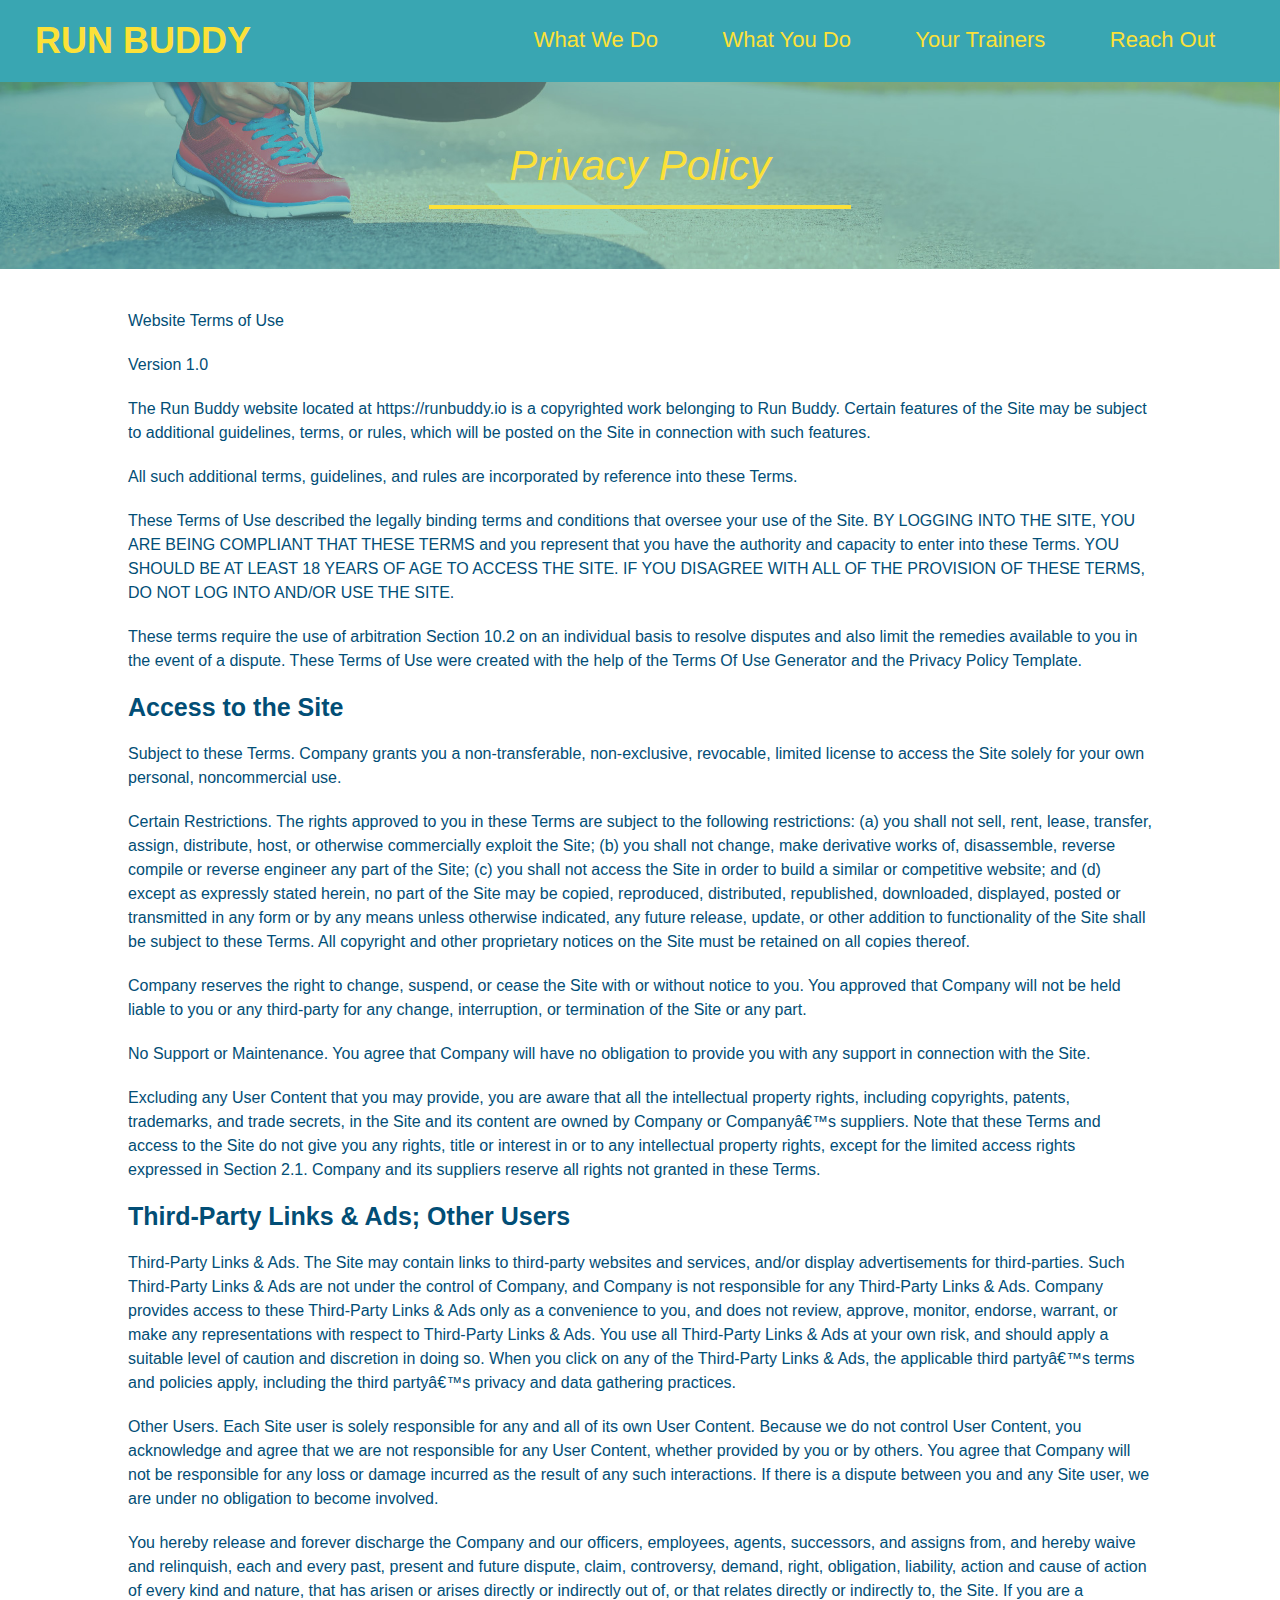
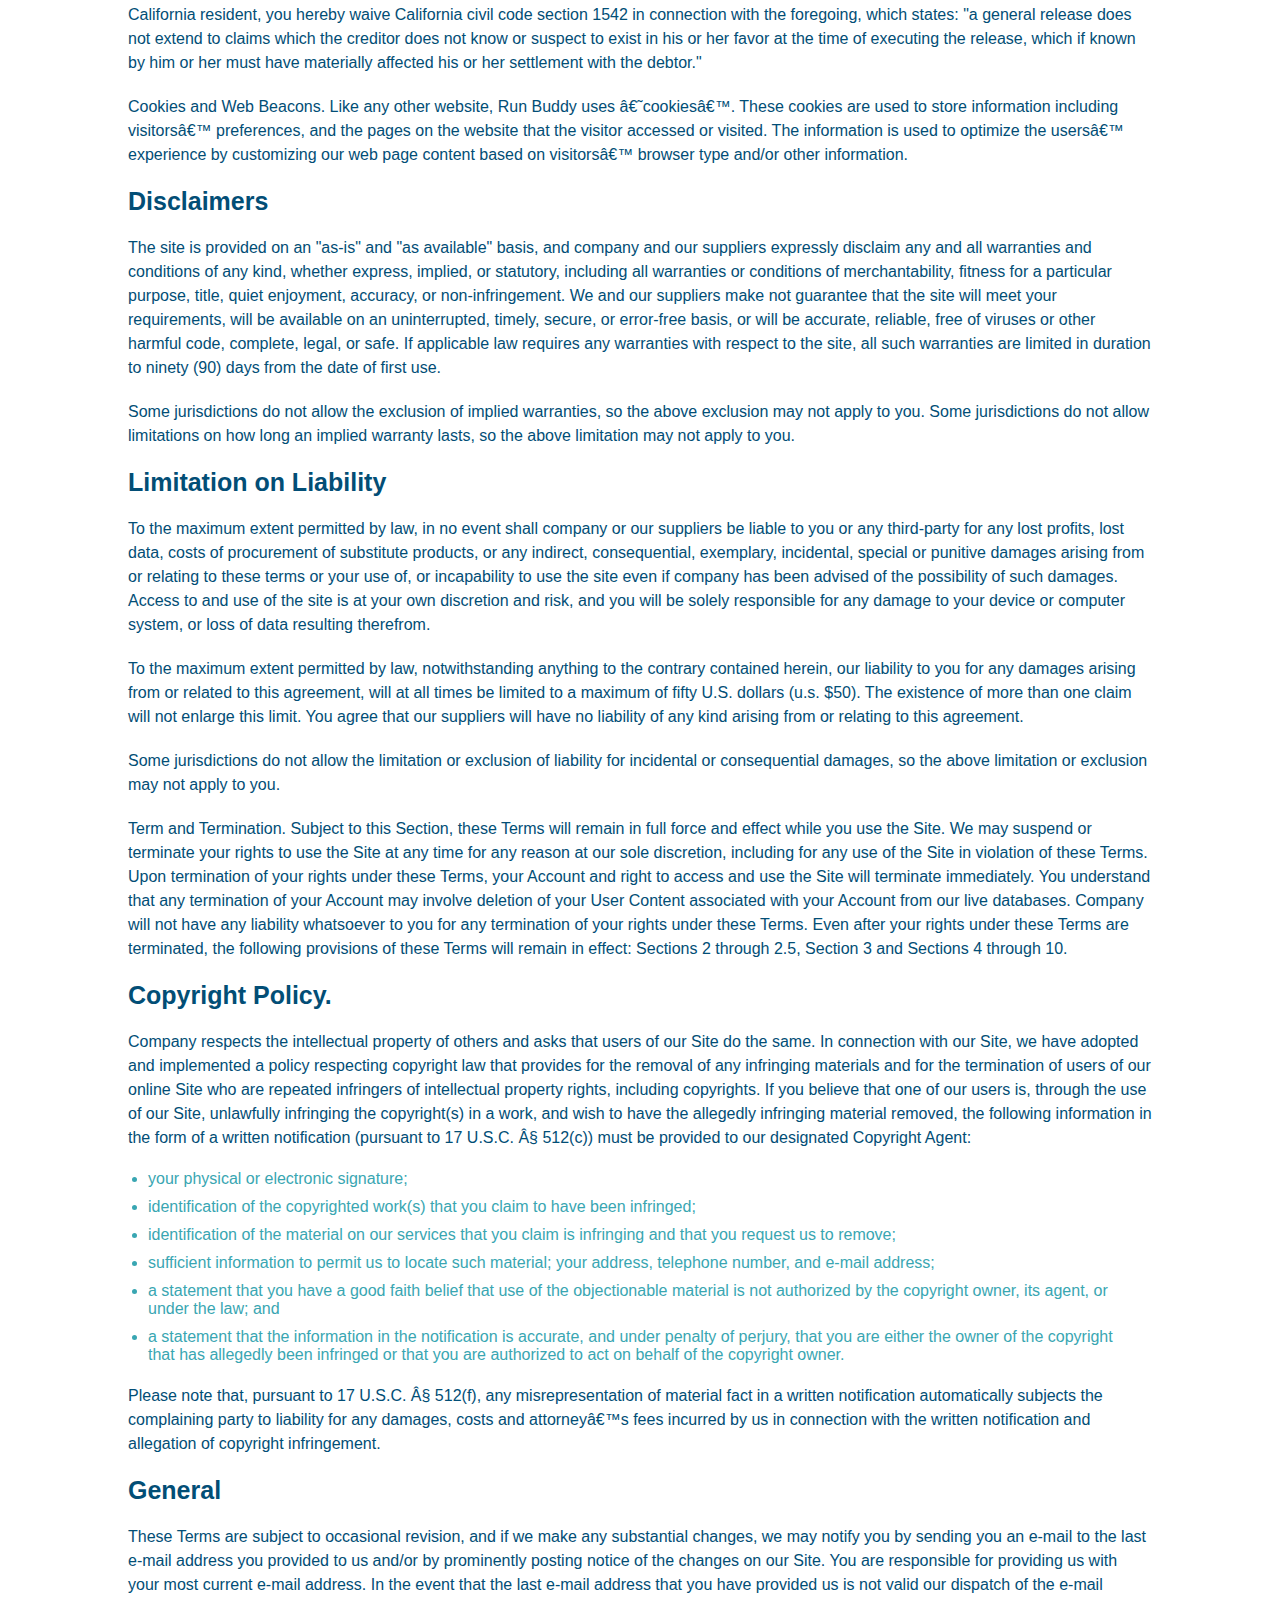
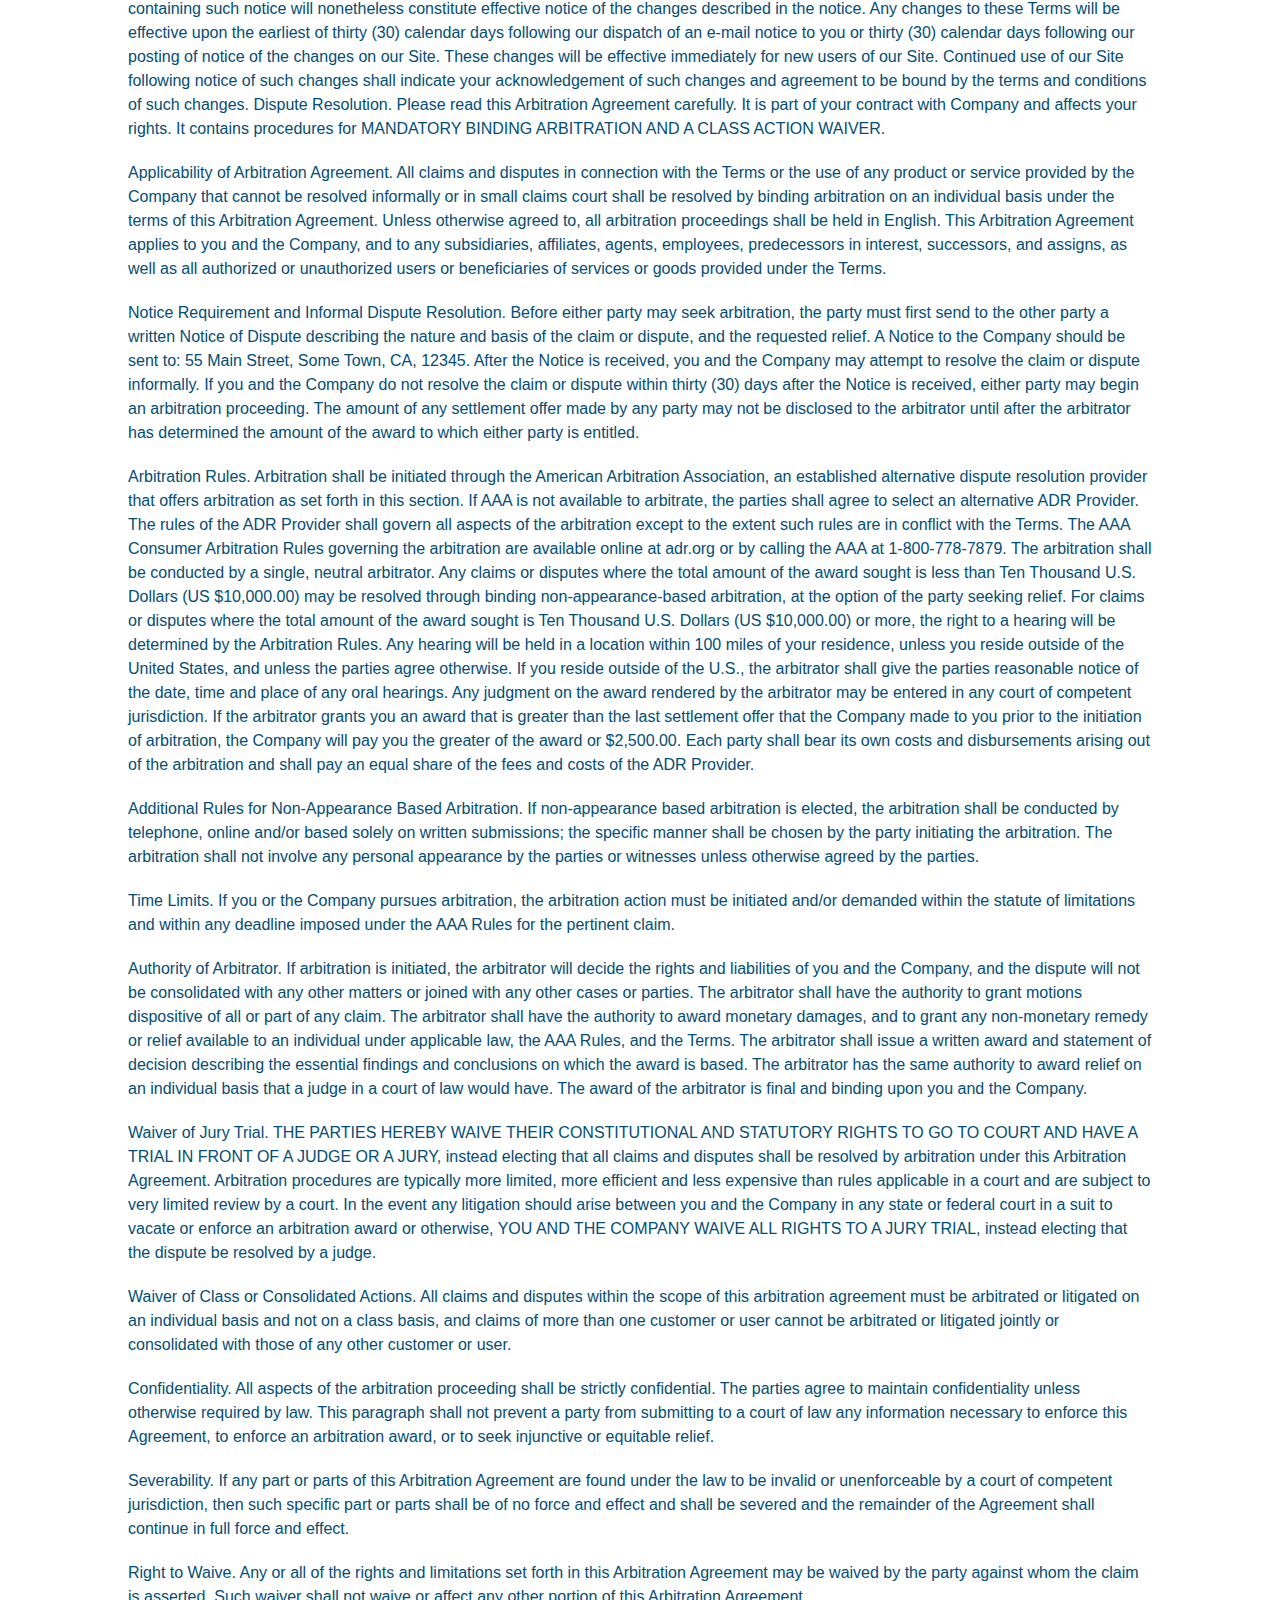
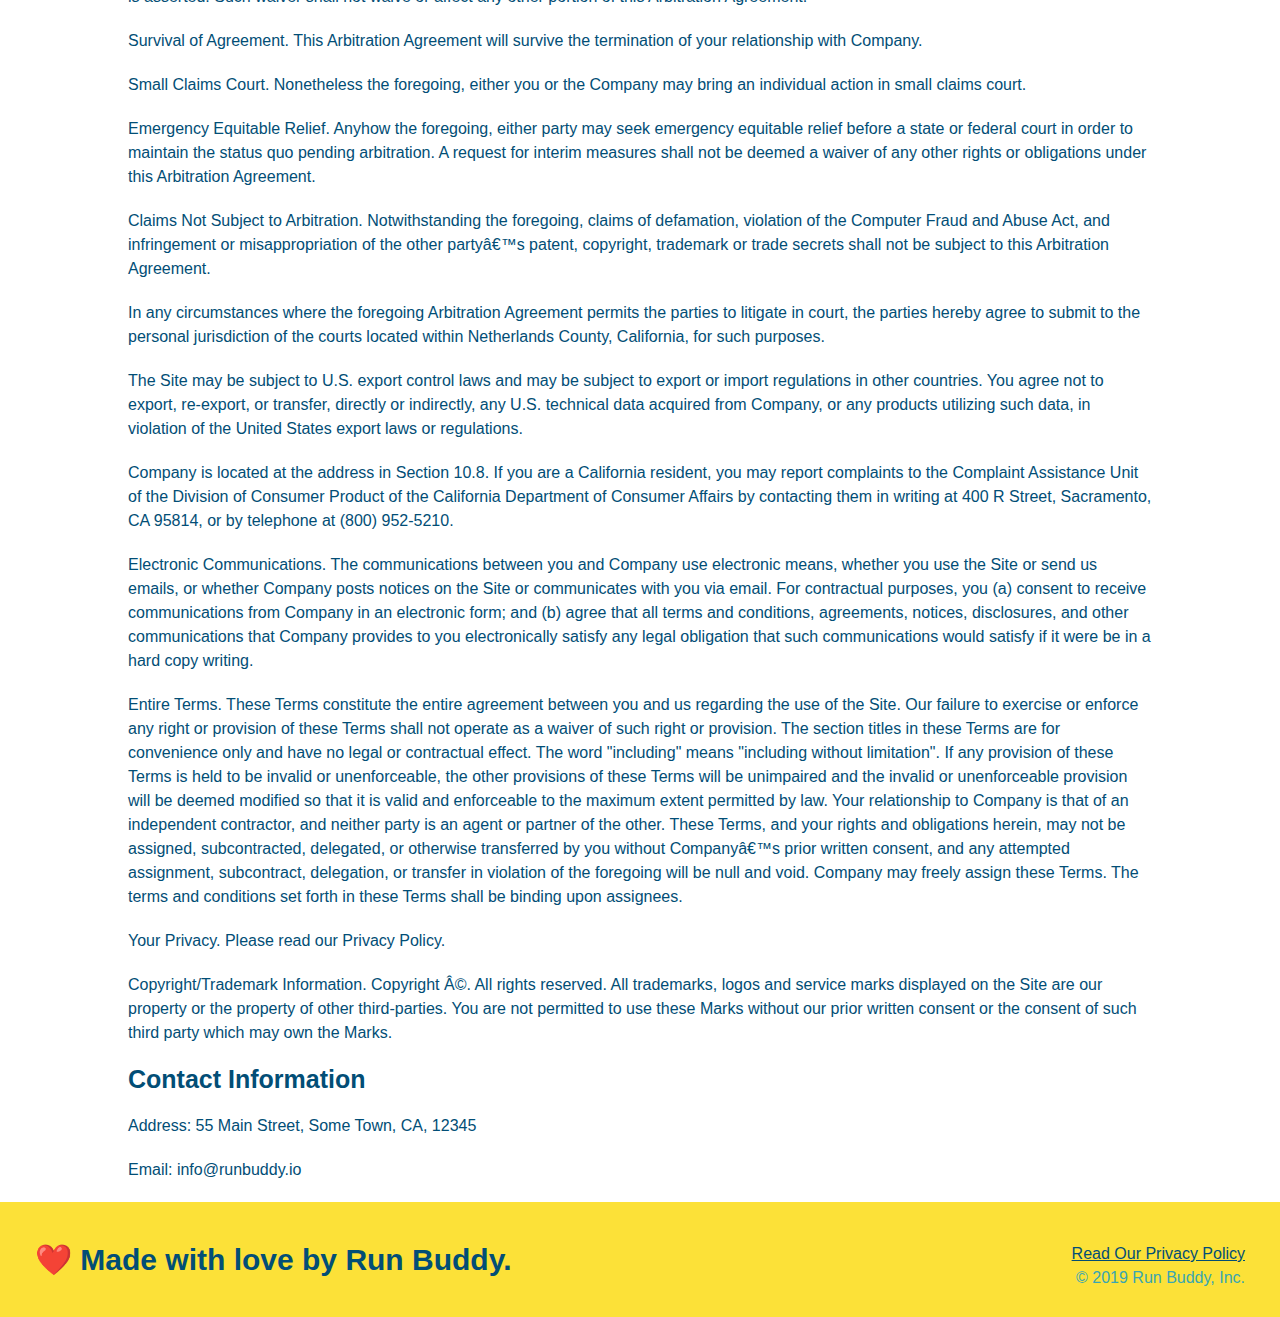
==== run-buddy/privacy-policy.html @ bc3b10b5 "commit" ====
<!DOCTYPE html>
<html lang="en">

<head>
  <meta charset="UTF-8" />
  <title>Privacy Policy - Run Buddy</title>
  <link rel="stylesheet" href="./assets/css/style.css" />
  <link rel="stylesheet" href="./assets/css/secondary-styles.css" />

</head>

<body>
  <header>
    <h1>
      <a href="/">
        RUN BUDDY
      </a>
    </h1>
    <nav>
      <!-- Unordered list element -->
      <ul>
        <!-- List item element-->
        <li>
          <!-- Anchor element -->
          <a href="./index.html#what-we-do">What We Do</a>
        </li>
        <li>
          <a href="./index.html#what-you-do">What You Do</a>
        </li>
        <li>
          <a href="./index.html#your-trainers">Your Trainers</a>
        </li>
        <li>
          <a href="./index.html#reach-out">Reach Out</a>
        </li>
      </ul>
    </nav>
  </header>

  <section class="hero">
    <h2 class="page-title">
      Privacy Policy
    </h2>
  </section>

  <article class="secondary-content">

    <p>
      Website Terms of Use
    </p>

    <p>
      Version 1.0
    </p>

    <p>
      The Run Buddy website located at https://runbuddy.io is a copyrighted work belonging to Run Buddy. Certain
      features of the Site may be subject to additional guidelines, terms, or rules, which will be posted on the Site
      in connection with such features.
    </p>

    <p>
      All such additional terms, guidelines, and rules are incorporated by reference into these Terms.
    </p>

    <p>
      These Terms of Use described the legally binding terms and conditions that oversee your use of the Site. BY
      LOGGING INTO THE SITE, YOU ARE BEING COMPLIANT THAT THESE TERMS and you represent that you have the authority
      and capacity to enter into these Terms. YOU SHOULD BE AT LEAST 18 YEARS OF AGE TO ACCESS THE SITE. IF YOU
      DISAGREE WITH ALL OF THE PROVISION OF THESE TERMS, DO NOT LOG INTO AND/OR USE THE SITE.
    </p>

    <p>
      These terms require the use of arbitration Section 10.2 on an individual basis to resolve disputes and also
      limit the remedies available to you in the event of a dispute. These Terms of Use were created with the help of
      the Terms Of Use Generator and the Privacy Policy Template.
    </p>

    <h3>
      Access to the Site
    </h3>

    <p>
      Subject to these Terms. Company grants you a non-transferable, non-exclusive, revocable, limited license to
      access the Site solely for your own personal, noncommercial use.
    </p>

    <p>
      Certain Restrictions. The rights approved to you in these Terms are subject to the following restrictions: (a)
      you shall not sell, rent, lease, transfer, assign, distribute, host, or otherwise commercially exploit the Site;
      (b) you shall not change, make derivative works of, disassemble, reverse compile or reverse engineer any part of
      the Site; (c) you shall not access the Site in order to build a similar or competitive website; and (d) except
      as expressly stated herein, no part of the Site may be copied, reproduced, distributed, republished, downloaded,
      displayed, posted or transmitted in any form or by any means unless otherwise indicated, any future release,
      update, or other addition to functionality of the Site shall be subject to these Terms. All copyright and other
      proprietary notices on the Site must be retained on all copies thereof.
    </p>

    <p>
      Company reserves the right to change, suspend, or cease the Site with or without notice to you. You approved
      that Company will not be held liable to you or any third-party for any change, interruption, or termination of
      the Site or any part.
    </p>

    <p>
      No Support or Maintenance. You agree that Company will have no obligation to provide you with any support in
      connection with the Site.
    </p>

    <p>
      Excluding any User Content that you may provide, you are aware that all the intellectual property rights,
      including copyrights, patents, trademarks, and trade secrets, in the Site and its content are owned by Company
      or Companyâ€™s suppliers. Note that these Terms and access to the Site do not give you any rights, title or
      interest in or to any intellectual property rights, except for the limited access rights expressed in Section
      2.1. Company and its suppliers reserve all rights not granted in these Terms.
    </p>

    <h3>
      Third-Party Links & Ads; Other Users
    </h3>

    <p>
      Third-Party Links & Ads. The Site may contain links to third-party websites and services, and/or display
      advertisements for third-parties. Such Third-Party Links & Ads are not under the control of Company, and Company
      is not responsible for any Third-Party Links & Ads. Company provides access to these Third-Party Links & Ads
      only as a convenience to you, and does not review, approve, monitor, endorse, warrant, or make any
      representations with respect to Third-Party Links & Ads. You use all Third-Party Links & Ads at your own risk,
      and should apply a suitable level of caution and discretion in doing so. When you click on any of the
      Third-Party Links & Ads, the applicable third partyâ€™s terms and policies apply, including the third partyâ€™s
      privacy and data gathering practices.
    </p>

    <p>
      Other Users. Each Site user is solely responsible for any and all of its own User Content. Because we do not
      control User Content, you acknowledge and agree that we are not responsible for any User Content, whether
      provided by you or by others. You agree that Company will not be responsible for any loss or damage incurred as
      the result of any such interactions. If there is a dispute between you and any Site user, we are under no
      obligation to become involved.
    </p>

    <p>
      You hereby release and forever discharge the Company and our officers, employees, agents, successors, and
      assigns from, and hereby waive and relinquish, each and every past, present and future dispute, claim,
      controversy, demand, right, obligation, liability, action and cause of action of every kind and nature, that has
      arisen or arises directly or indirectly out of, or that relates directly or indirectly to, the Site. If you are
      a California resident, you hereby waive California civil code section 1542 in connection with the foregoing,
      which states: "a general release does not extend to claims which the creditor does not know or suspect to exist
      in his or her favor at the time of executing the release, which if known by him or her must have materially
      affected his or her settlement with the debtor."
    </p>

    <p>
      Cookies and Web Beacons. Like any other website, Run Buddy uses â€˜cookiesâ€™. These cookies are used to store
      information including visitorsâ€™ preferences, and the pages on the website that the visitor accessed or visited.
      The information is used to optimize the usersâ€™ experience by customizing our web page content based on
      visitorsâ€™
      browser type and/or other information.
    </p>

    <h3>
      Disclaimers
    </h3>

    <p>
      The site is provided on an "as-is" and "as available" basis, and company and our suppliers expressly disclaim
      any and all warranties and conditions of any kind, whether express, implied, or statutory, including all
      warranties or conditions of merchantability, fitness for a particular purpose, title, quiet enjoyment, accuracy,
      or non-infringement. We and our suppliers make not guarantee that the site will meet your requirements, will be
      available on an uninterrupted, timely, secure, or error-free basis, or will be accurate, reliable, free of
      viruses or other harmful code, complete, legal, or safe. If applicable law requires any warranties with respect
      to the site, all such warranties are limited in duration to ninety (90) days from the date of first use.
    </p>

    <p>
      Some jurisdictions do not allow the exclusion of implied warranties, so the above exclusion may not apply to
      you. Some jurisdictions do not allow limitations on how long an implied warranty lasts, so the above limitation
      may not apply to you.
    </p>

    <h3>
      Limitation on Liability
    </h3>

    <p>
      To the maximum extent permitted by law, in no event shall company or our suppliers be liable to you or any
      third-party for any lost profits, lost data, costs of procurement of substitute products, or any indirect,
      consequential, exemplary, incidental, special or punitive damages arising from or relating to these terms or
      your use of, or incapability to use the site even if company has been advised of the possibility of such
      damages. Access to and use of the site is at your own discretion and risk, and you will be solely responsible
      for any damage to your device or computer system, or loss of data resulting therefrom.
    </p>

    <p>
      To the maximum extent permitted by law, notwithstanding anything to the contrary contained herein, our liability
      to you for any damages arising from or related to this agreement, will at all times be limited to a maximum of
      fifty U.S. dollars (u.s. $50). The existence of more than one claim will not enlarge this limit. You agree that
      our suppliers will have no liability of any kind arising from or relating to this agreement.
    </p>

    <p>
      Some jurisdictions do not allow the limitation or exclusion of liability for incidental or consequential
      damages, so the above limitation or exclusion may not apply to you.
    </p>

    <p>
      Term and Termination. Subject to this Section, these Terms will remain in full force and effect while you use
      the Site. We may suspend or terminate your rights to use the Site at any time for any reason at our sole
      discretion, including for any use of the Site in violation of these Terms. Upon termination of your rights under
      these Terms, your Account and right to access and use the Site will terminate immediately. You understand that
      any termination of your Account may involve deletion of your User Content associated with your Account from our
      live databases. Company will not have any liability whatsoever to you for any termination of your rights under
      these Terms. Even after your rights under these Terms are terminated, the following provisions of these Terms
      will remain in effect: Sections 2 through 2.5, Section 3 and Sections 4 through 10.
    </p>

    <h3>
      Copyright Policy.
    </h3>

    <p>
      Company respects the intellectual property of others and asks that users of our Site do the same. In connection
      with our Site, we have adopted and implemented a policy respecting copyright law that provides for the removal
      of any infringing materials and for the termination of users of our online Site who are repeated infringers of
      intellectual property rights, including copyrights. If you believe that one of our users is, through the use of
      our Site, unlawfully infringing the copyright(s) in a work, and wish to have the allegedly infringing material
      removed, the following information in the form of a written notification (pursuant to 17 U.S.C. Â§ 512(c)) must
      be provided to our designated Copyright Agent:
    </p>

    <ul>
      <li>
        your physical or electronic signature;
      </li>
      <li>
        identification of the copyrighted work(s) that you claim to have been infringed;
      </li>
      <li>
        identification of the material on our services that you claim is infringing and that you request us to remove;
      </li>
      <li>
        sufficient information to permit us to locate such material; your address, telephone number, and e-mail
        address;
      </li>
      <li>
        a statement that you have a good faith belief that use of the objectionable material is not authorized by the
        copyright owner, its agent, or under the law; and
      </li>
      <li>
        a statement that the information in the notification is accurate, and under penalty of perjury, that you are
        either the owner of the copyright that has allegedly been infringed or that you are authorized to act on
        behalf of the copyright owner.
      </li>
    </ul>

    <p>
      Please note that, pursuant to 17 U.S.C. Â§ 512(f), any misrepresentation of material fact in a written
      notification automatically subjects the complaining party to liability for any damages, costs and attorneyâ€™s
      fees incurred by us in connection with the written notification and allegation of copyright infringement.
    </p>

    <h3>
      General
    </h3>

    <p>
      These Terms are subject to occasional revision, and if we make any substantial changes, we may notify you by
      sending you an e-mail to the last e-mail address you provided to us and/or by prominently posting notice of the
      changes on our Site. You are responsible for providing us with your most current e-mail address. In the event
      that the last e-mail address that you have provided us is not valid our dispatch of the e-mail containing such
      notice will nonetheless constitute effective notice of the changes described in the notice. Any changes to these
      Terms will be effective upon the earliest of thirty (30) calendar days following our dispatch of an e-mail
      notice to you or thirty (30) calendar days following our posting of notice of the changes on our Site. These
      changes will be effective immediately for new users of our Site. Continued use of our Site following notice of
      such changes shall indicate your acknowledgement of such changes and agreement to be bound by the terms and
      conditions of such changes. Dispute Resolution. Please read this Arbitration Agreement carefully. It is part of
      your contract with Company and affects your rights. It contains procedures for MANDATORY BINDING ARBITRATION AND
      A CLASS ACTION WAIVER.
    </p>

    <p>
      Applicability of Arbitration Agreement. All claims and disputes in connection with the Terms or the use of any
      product or service provided by the Company that cannot be resolved informally or in small claims court shall be
      resolved by binding arbitration on an individual basis under the terms of this Arbitration Agreement. Unless
      otherwise agreed to, all arbitration proceedings shall be held in English. This Arbitration Agreement applies to
      you and the Company, and to any subsidiaries, affiliates, agents, employees, predecessors in interest,
      successors, and assigns, as well as all authorized or unauthorized users or beneficiaries of services or goods
      provided under the Terms.
    </p>

    <p>
      Notice Requirement and Informal Dispute Resolution. Before either party may seek arbitration, the party must
      first send to the other party a written Notice of Dispute describing the nature and basis of the claim or
      dispute, and the requested relief. A Notice to the Company should be sent to: 55 Main Street, Some Town, CA,
      12345. After the Notice is received, you and the Company may attempt to resolve the claim or dispute informally.
      If you and the Company do not resolve the claim or dispute within thirty (30) days after the Notice is received,
      either party may begin an arbitration proceeding. The amount of any settlement offer made by any party may not
      be disclosed to the arbitrator until after the arbitrator has determined the amount of the award to which either
      party is entitled.
    </p>

    <p>
      Arbitration Rules. Arbitration shall be initiated through the American Arbitration Association, an established
      alternative dispute resolution provider that offers arbitration as set forth in this section. If AAA is not
      available to arbitrate, the parties shall agree to select an alternative ADR Provider. The rules of the ADR
      Provider shall govern all aspects of the arbitration except to the extent such rules are in conflict with the
      Terms. The AAA Consumer Arbitration Rules governing the arbitration are available online at adr.org or by
      calling the AAA at 1-800-778-7879. The arbitration shall be conducted by a single, neutral arbitrator. Any
      claims or disputes where the total amount of the award sought is less than Ten Thousand U.S. Dollars (US
      $10,000.00) may be resolved through binding non-appearance-based arbitration, at the option of the party seeking
      relief. For claims or disputes where the total amount of the award sought is Ten Thousand U.S. Dollars (US
      $10,000.00) or more, the right to a hearing will be determined by the Arbitration Rules. Any hearing will be
      held in a location within 100 miles of your residence, unless you reside outside of the United States, and
      unless the parties agree otherwise. If you reside outside of the U.S., the arbitrator shall give the parties
      reasonable notice of the date, time and place of any oral hearings. Any judgment on the award rendered by the
      arbitrator may be entered in any court of competent jurisdiction. If the arbitrator grants you an award that is
      greater than the last settlement offer that the Company made to you prior to the initiation of arbitration, the
      Company will pay you the greater of the award or $2,500.00. Each party shall bear its own costs and
      disbursements arising out of the arbitration and shall pay an equal share of the fees and costs of the ADR
      Provider.
    </p>

    <p>
      Additional Rules for Non-Appearance Based Arbitration. If non-appearance based arbitration is elected, the
      arbitration shall be conducted by telephone, online and/or based solely on written submissions; the specific
      manner shall be chosen by the party initiating the arbitration. The arbitration shall not involve any personal
      appearance by the parties or witnesses unless otherwise agreed by the parties.
    </p>

    <p>
      Time Limits. If you or the Company pursues arbitration, the arbitration action must be initiated and/or demanded
      within the statute of limitations and within any deadline imposed under the AAA Rules for the pertinent claim.
    </p>

    <p>
      Authority of Arbitrator. If arbitration is initiated, the arbitrator will decide the rights and liabilities of
      you and the Company, and the dispute will not be consolidated with any other matters or joined with any other
      cases or parties. The arbitrator shall have the authority to grant motions dispositive of all or part of any
      claim. The arbitrator shall have the authority to award monetary damages, and to grant any non-monetary remedy
      or relief available to an individual under applicable law, the AAA Rules, and the Terms. The arbitrator shall
      issue a written award and statement of decision describing the essential findings and conclusions on which the
      award is based. The arbitrator has the same authority to award relief on an individual basis that a judge in a
      court of law would have. The award of the arbitrator is final and binding upon you and the Company.
    </p>

    <p>
      Waiver of Jury Trial. THE PARTIES HEREBY WAIVE THEIR CONSTITUTIONAL AND STATUTORY RIGHTS TO GO TO COURT AND HAVE
      A TRIAL IN FRONT OF A JUDGE OR A JURY, instead electing that all claims and disputes shall be resolved by
      arbitration under this Arbitration Agreement. Arbitration procedures are typically more limited, more efficient
      and less expensive than rules applicable in a court and are subject to very limited review by a court. In the
      event any litigation should arise between you and the Company in any state or federal court in a suit to vacate
      or enforce an arbitration award or otherwise, YOU AND THE COMPANY WAIVE ALL RIGHTS TO A JURY TRIAL, instead
      electing that the dispute be resolved by a judge.
    </p>

    <p>
      Waiver of Class or Consolidated Actions. All claims and disputes within the scope of this arbitration agreement
      must be arbitrated or litigated on an individual basis and not on a class basis, and claims of more than one
      customer or user cannot be arbitrated or litigated jointly or consolidated with those of any other customer or
      user.
    </p>

    <p>
      Confidentiality. All aspects of the arbitration proceeding shall be strictly confidential. The parties agree to
      maintain confidentiality unless otherwise required by law. This paragraph shall not prevent a party from
      submitting to a court of law any information necessary to enforce this Agreement, to enforce an arbitration
      award, or to seek injunctive or equitable relief.
    </p>

    <p>
      Severability. If any part or parts of this Arbitration Agreement are found under the law to be invalid or
      unenforceable by a court of competent jurisdiction, then such specific part or parts shall be of no force and
      effect and shall be severed and the remainder of the Agreement shall continue in full force and effect.
    </p>

    <p>
      Right to Waive. Any or all of the rights and limitations set forth in this Arbitration Agreement may be waived
      by the party against whom the claim is asserted. Such waiver shall not waive or affect any other portion of this
      Arbitration Agreement.
    </p>

    <p>
      Survival of Agreement. This Arbitration Agreement will survive the termination of your relationship with
      Company.
    </p>

    <p>
      Small Claims Court. Nonetheless the foregoing, either you or the Company may bring an individual action in small
      claims court.
    </p>

    <p>
      Emergency Equitable Relief. Anyhow the foregoing, either party may seek emergency equitable relief before a
      state or federal court in order to maintain the status quo pending arbitration. A request for interim measures
      shall not be deemed a waiver of any other rights or obligations under this Arbitration Agreement.
    </p>

    <p>
      Claims Not Subject to Arbitration. Notwithstanding the foregoing, claims of defamation, violation of the
      Computer Fraud and Abuse Act, and infringement or misappropriation of the other partyâ€™s patent, copyright,
      trademark or trade secrets shall not be subject to this Arbitration Agreement.
    </p>

    <p>
      In any circumstances where the foregoing Arbitration Agreement permits the parties to litigate in court, the
      parties hereby agree to submit to the personal jurisdiction of the courts located within Netherlands County,
      California, for such purposes.
    </p>

    <p>
      The Site may be subject to U.S. export control laws and may be subject to export or import regulations in other
      countries. You agree not to export, re-export, or transfer, directly or indirectly, any U.S. technical data
      acquired from Company, or any products utilizing such data, in violation of the United States export laws or
      regulations.
    </p>

    <p>
      Company is located at the address in Section 10.8. If you are a California resident, you may report complaints
      to the Complaint Assistance Unit of the Division of Consumer Product of the California Department of Consumer
      Affairs by contacting them in writing at 400 R Street, Sacramento, CA 95814, or by telephone at (800) 952-5210.
    </p>

    <p>
      Electronic Communications. The communications between you and Company use electronic means, whether you use the
      Site or send us emails, or whether Company posts notices on the Site or communicates with you via email. For
      contractual purposes, you (a) consent to receive communications from Company in an electronic form; and (b)
      agree that all terms and conditions, agreements, notices, disclosures, and other communications that Company
      provides to you electronically satisfy any legal obligation that such communications would satisfy if it were be
      in a hard copy writing.
    </p>

    <p>
      Entire Terms. These Terms constitute the entire agreement between you and us regarding the use of the Site. Our
      failure to exercise or enforce any right or provision of these Terms shall not operate as a waiver of such right
      or provision. The section titles in these Terms are for convenience only and have no legal or contractual
      effect. The word "including" means "including without limitation". If any provision of these Terms is held to be
      invalid or unenforceable, the other provisions of these Terms will be unimpaired and the invalid or
      unenforceable provision will be deemed modified so that it is valid and enforceable to the maximum extent
      permitted by law. Your relationship to Company is that of an independent contractor, and neither party is an
      agent or partner of the other. These Terms, and your rights and obligations herein, may not be assigned,
      subcontracted, delegated, or otherwise transferred by you without Companyâ€™s prior written consent, and any
      attempted assignment, subcontract, delegation, or transfer in violation of the foregoing will be null and void.
      Company may freely assign these Terms. The terms and conditions set forth in these Terms shall be binding upon
      assignees.
    </p>

    <p>
      Your Privacy. Please read our Privacy Policy.
    </p>

    <p>
      Copyright/Trademark Information. Copyright Â©. All rights reserved. All trademarks, logos and service marks
      displayed on the Site are our property or the property of other third-parties. You are not permitted to use
      these Marks without our prior written consent or the consent of such third party which may own the Marks.
    </p>

    <h3>
      Contact Information
    </h3>

    <p>
      Address: 55 Main Street, Some Town, CA, 12345
    </p>

    <p>
      Email: info@runbuddy.io
    </p>

  </article>


  <!-- footer -->
  <footer>
    <h2>❤️ Made with love by Run Buddy.</h2>
    <div>
      <a href="#">Read Our Privacy Policy</a><br />
      &copy; 2019 Run Buddy, Inc.
    </div>
  </footer>
</body>

</html>
---- run-buddy/assets/css/style.css ----
* {
  margin: 0;
  padding: 0;
  box-sizing: border-box;
}

body {
  /* more on this crazy alphanumerical value in a minute! */
  color: #39a6b2;
  font-family: Helvetica, Arial, sans-serif;
}

/* apply styles to <header> */
header {
  padding: 20px 35px;
  background-color: #39a6b2;
}

header h1 {
  font-weight: bold;
  font-size: 36px;
  color: #fce138;
  margin: 0;
  display: inline;
}
header a {
  text-decoration: none;
  color: #fce138;
}

header nav {
  float: right;
  margin: 7px 0;
}

header nav ul li {
  display: inline;
}

header nav ul li a {
  margin: 0 30px;
  font-weight: lighter;
  font-size: 22px;
}

footer {
  background: #fce138;
  width: 100%;
  padding: 40px 35px;
}

footer h2 {
  display: inline;
  color: #024e76;
  font-size: 30px;
  margin: 0;
}

footer div {
  float: right;
  line-height: 1.5;
  text-align: right;
}

footer a {
  color: #024e76;
}

section {
  padding: 60px;
}

/* Hero Style Start */
.hero {
  background-image: url('../images/hero-bg.jpg');
  height: 600px;
  background-size: cover;
  background-position: center;
  position: relative;
}
/* Hero Style End */

.hero-form {
  border: 3px solid #024e76;
  background-color: #fce138;
  padding: 20px;
  width: 500px;
  color: #024e76;
  position: absolute;
  bottom: 120px;
  right: 140px;
}

.hero-form h3 {
  font-size: 24px;
  margin: 0;
}
.hero-form p {
  margin: 5px 0 15px 0;
}

.form-input {
  border: 1px solid #024e76;
  display: block;
  padding: 7px 15px;
  font-size: 16px;
  color: #024e76;
  width: 100%;
  margin-bottom: 15px;
}

.hero-form label {
  margin: 0 5px;
}

.hero-form button {
  color: #fce138;
  background-color: #024e76;
  border: none;
  padding: 10px 20px;
  font-size: 16px;
}

.intro {
  text-align: center;
}

.intro p {
  line-height: 1.7;
  color: #39a6b2;
  width: 80%;
  font-size: 20px;
  margin: 0 auto;
}

.steps {
  text-align: center;
  background: #fce138;
}

.steps div {
  margin-bottom: 80px;
}

.steps img {
  width: 15%;
  margin: 10px 0;
}

.steps h3 {
  color: #024e76;
  font-size: 46px;
  margin-top: 10px;
}

.steps p {
  color: #39a6b2;
  font-size: 23px;
}

.steps span {
  font-size: 38px;
}

.section-title {
  font-size: 55px;
  color: #024e76;
  margin-bottom: 35px;
  padding: 0 100px 20px 100px;
  display: inline-block;
  border-bottom: 3px solid;
}

.primary-border {
  border-color: #fce138;
}

.secondary-border {
  border-color: #39a6b2;
}

.trainers {
  text-align: center;
}

.trainer {
  width: 900px;
  margin: 0 auto 30px auto;
  background: #024e76;
  color: #fce138;
  overflow: auto;
}

.trainer img {
  width: 35%;
  float: left;
}

.trainer-bio {
  padding: 35px;
  float: left;
  width: 65%;
}

.trainer-bio h3 {
  font-size: 32px;
  margin-bottom: 8px;
}

.trainer-bio h4 {
  font-weight: lighter;
  font-size: 26px;
  margin-bottom: 25px;
}

.trainer-bio p {
  font-size: 17px;
  line-height: 1.3;
}

.text-left {
  text-align: left;
}

.text-right {
  text-align: right;
}

/* REACH OUT STYLES START */
.contact {
  text-align: center;
  background: #024e76;
}

.contact h2 {
  color: #fce138;
}

.contact-info iframe {
  width: 400px;
  height: 400px;
}

.contact-info div {
  width: 410px;
  display: inline-block;
  vertical-align: top;
  text-align: left;
  margin: 30px 0 0 60px;
  color: white;
}

.contact-info h3 {
  color: #fce138;
  font-size: 32px;
}

.contact-info p,
.contact-info address {
  margin: 20px 0;
  line-height: 1.5;
  font-size: 20px;
  font-style: normal;
}

.contact-info a {
  color: #fce138;
}

/* REACH OUT STYLES END */
---- run-buddy/assets/css/secondary-styles.css ----
.hero {
  background-position: bottom;
  height: auto;
  text-align: center;
  margin-bottom: 40px;
}

.page-title {
  color: #fce138;
  display: inline-block;
  border-bottom: 4px solid #fce138;
  padding: 0 80px 15px 80px;
  font-weight: normal;
  font-size: 42px;
  font-style: italic;
}

.secondary-content {
  width: 80%;
  margin: 0 auto;
  color: #024e76;
}

.secondary-content h3 {
  font-size: 25px;
  margin: 20px 0;
}

.secondary-content p {
  font-size: 16px;
  line-height: 1.5;
  margin: 20px 0;
}

.secondary-content ul {
  margin: 15px 20px;
}

.secondary-content li {
  color: #39a6b2;
  margin: 10px 0;
}
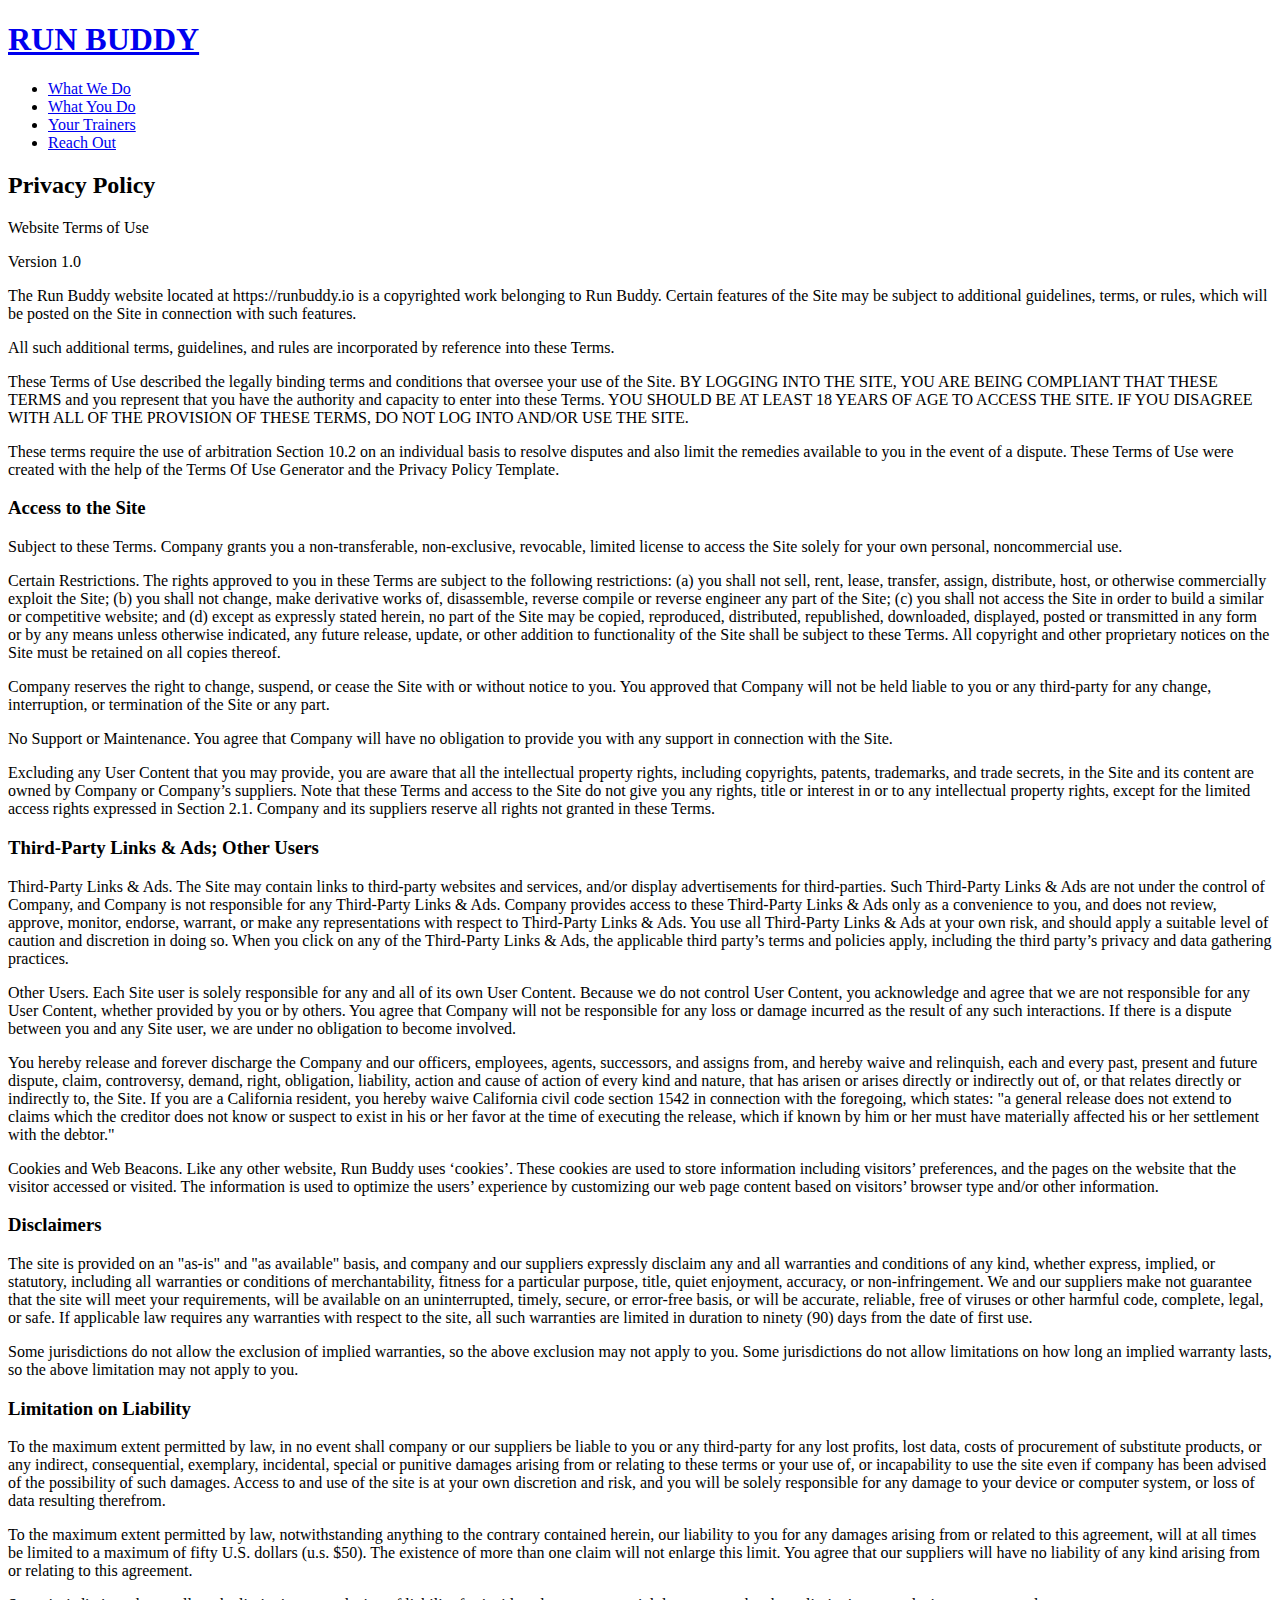
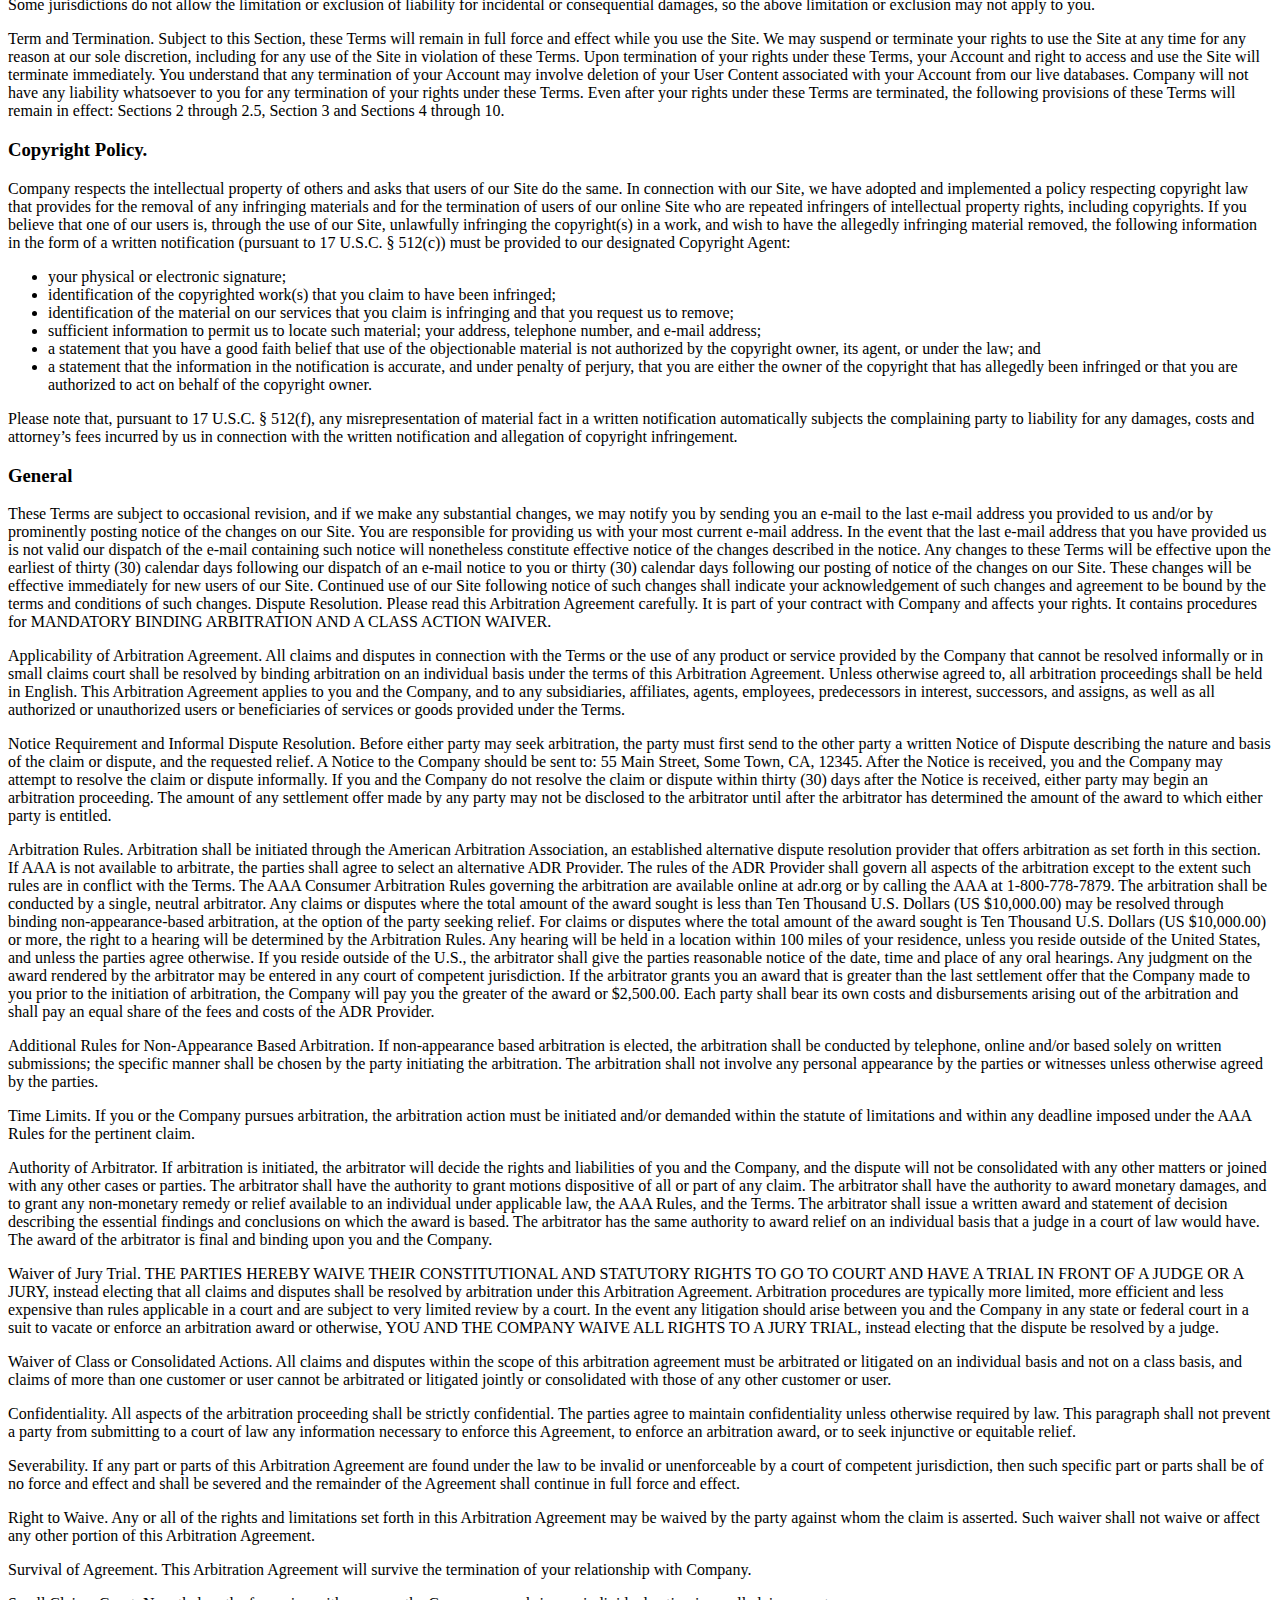
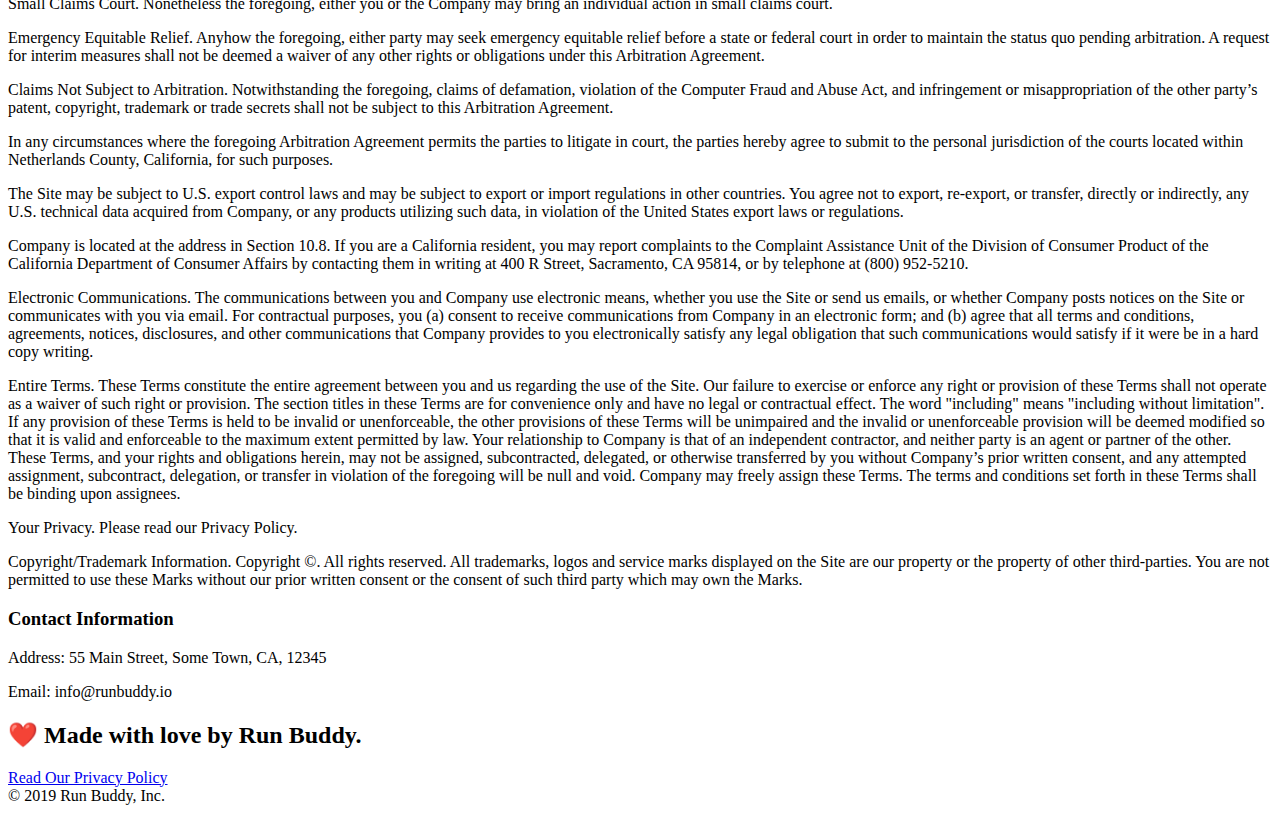
==== commit db3f93a4: "commit" ====
--- a/run-buddy/privacy-policy.html
+++ b/run-buddy/privacy-policy.html
@@ -1,481 +1,473 @@
-<!DOCTYPE html>
-<html lang="en">
-
-<head>
-  <meta charset="UTF-8" />
-  <title>Privacy Policy - Run Buddy</title>
-  <link rel="stylesheet" href="./assets/css/style.css" />
-  <link rel="stylesheet" href="./assets/css/secondary-styles.css" />
-
-</head>
-
-<body>
-  <header>
-    <h1>
-      <a href="/">
-        RUN BUDDY
-      </a>
-    </h1>
-    <nav>
-      <!-- Unordered list element -->
-      <ul>
-        <!-- List item element-->
-        <li>
-          <!-- Anchor element -->
-          <a href="./index.html#what-we-do">What We Do</a>
-        </li>
-        <li>
-          <a href="./index.html#what-you-do">What You Do</a>
-        </li>
-        <li>
-          <a href="./index.html#your-trainers">Your Trainers</a>
-        </li>
-        <li>
-          <a href="./index.html#reach-out">Reach Out</a>
-        </li>
-      </ul>
-    </nav>
-  </header>
-
-  <section class="hero">
-    <h2 class="page-title">
-      Privacy Policy
-    </h2>
-  </section>
-
-  <article class="secondary-content">
-
-    <p>
-      Website Terms of Use
-    </p>
-
-    <p>
-      Version 1.0
-    </p>
-
-    <p>
-      The Run Buddy website located at https://runbuddy.io is a copyrighted work belonging to Run Buddy. Certain
-      features of the Site may be subject to additional guidelines, terms, or rules, which will be posted on the Site
-      in connection with such features.
-    </p>
-
-    <p>
-      All such additional terms, guidelines, and rules are incorporated by reference into these Terms.
-    </p>
-
-    <p>
-      These Terms of Use described the legally binding terms and conditions that oversee your use of the Site. BY
-      LOGGING INTO THE SITE, YOU ARE BEING COMPLIANT THAT THESE TERMS and you represent that you have the authority
-      and capacity to enter into these Terms. YOU SHOULD BE AT LEAST 18 YEARS OF AGE TO ACCESS THE SITE. IF YOU
-      DISAGREE WITH ALL OF THE PROVISION OF THESE TERMS, DO NOT LOG INTO AND/OR USE THE SITE.
-    </p>
-
-    <p>
-      These terms require the use of arbitration Section 10.2 on an individual basis to resolve disputes and also
-      limit the remedies available to you in the event of a dispute. These Terms of Use were created with the help of
-      the Terms Of Use Generator and the Privacy Policy Template.
-    </p>
-
-    <h3>
-      Access to the Site
-    </h3>
-
-    <p>
-      Subject to these Terms. Company grants you a non-transferable, non-exclusive, revocable, limited license to
-      access the Site solely for your own personal, noncommercial use.
-    </p>
-
-    <p>
-      Certain Restrictions. The rights approved to you in these Terms are subject to the following restrictions: (a)
-      you shall not sell, rent, lease, transfer, assign, distribute, host, or otherwise commercially exploit the Site;
-      (b) you shall not change, make derivative works of, disassemble, reverse compile or reverse engineer any part of
-      the Site; (c) you shall not access the Site in order to build a similar or competitive website; and (d) except
-      as expressly stated herein, no part of the Site may be copied, reproduced, distributed, republished, downloaded,
-      displayed, posted or transmitted in any form or by any means unless otherwise indicated, any future release,
-      update, or other addition to functionality of the Site shall be subject to these Terms. All copyright and other
-      proprietary notices on the Site must be retained on all copies thereof.
-    </p>
-
-    <p>
-      Company reserves the right to change, suspend, or cease the Site with or without notice to you. You approved
-      that Company will not be held liable to you or any third-party for any change, interruption, or termination of
-      the Site or any part.
-    </p>
-
-    <p>
-      No Support or Maintenance. You agree that Company will have no obligation to provide you with any support in
-      connection with the Site.
-    </p>
-
-    <p>
-      Excluding any User Content that you may provide, you are aware that all the intellectual property rights,
-      including copyrights, patents, trademarks, and trade secrets, in the Site and its content are owned by Company
-      or Companyâ€™s suppliers. Note that these Terms and access to the Site do not give you any rights, title or
-      interest in or to any intellectual property rights, except for the limited access rights expressed in Section
-      2.1. Company and its suppliers reserve all rights not granted in these Terms.
-    </p>
-
-    <h3>
-      Third-Party Links & Ads; Other Users
-    </h3>
-
-    <p>
-      Third-Party Links & Ads. The Site may contain links to third-party websites and services, and/or display
-      advertisements for third-parties. Such Third-Party Links & Ads are not under the control of Company, and Company
-      is not responsible for any Third-Party Links & Ads. Company provides access to these Third-Party Links & Ads
-      only as a convenience to you, and does not review, approve, monitor, endorse, warrant, or make any
-      representations with respect to Third-Party Links & Ads. You use all Third-Party Links & Ads at your own risk,
-      and should apply a suitable level of caution and discretion in doing so. When you click on any of the
-      Third-Party Links & Ads, the applicable third partyâ€™s terms and policies apply, including the third partyâ€™s
-      privacy and data gathering practices.
-    </p>
-
-    <p>
-      Other Users. Each Site user is solely responsible for any and all of its own User Content. Because we do not
-      control User Content, you acknowledge and agree that we are not responsible for any User Content, whether
-      provided by you or by others. You agree that Company will not be responsible for any loss or damage incurred as
-      the result of any such interactions. If there is a dispute between you and any Site user, we are under no
-      obligation to become involved.
-    </p>
-
-    <p>
-      You hereby release and forever discharge the Company and our officers, employees, agents, successors, and
-      assigns from, and hereby waive and relinquish, each and every past, present and future dispute, claim,
-      controversy, demand, right, obligation, liability, action and cause of action of every kind and nature, that has
-      arisen or arises directly or indirectly out of, or that relates directly or indirectly to, the Site. If you are
-      a California resident, you hereby waive California civil code section 1542 in connection with the foregoing,
-      which states: "a general release does not extend to claims which the creditor does not know or suspect to exist
-      in his or her favor at the time of executing the release, which if known by him or her must have materially
-      affected his or her settlement with the debtor."
-    </p>
-
-    <p>
-      Cookies and Web Beacons. Like any other website, Run Buddy uses â€˜cookiesâ€™. These cookies are used to store
-      information including visitorsâ€™ preferences, and the pages on the website that the visitor accessed or visited.
-      The information is used to optimize the usersâ€™ experience by customizing our web page content based on
-      visitorsâ€™
-      browser type and/or other information.
-    </p>
-
-    <h3>
-      Disclaimers
-    </h3>
-
-    <p>
-      The site is provided on an "as-is" and "as available" basis, and company and our suppliers expressly disclaim
-      any and all warranties and conditions of any kind, whether express, implied, or statutory, including all
-      warranties or conditions of merchantability, fitness for a particular purpose, title, quiet enjoyment, accuracy,
-      or non-infringement. We and our suppliers make not guarantee that the site will meet your requirements, will be
-      available on an uninterrupted, timely, secure, or error-free basis, or will be accurate, reliable, free of
-      viruses or other harmful code, complete, legal, or safe. If applicable law requires any warranties with respect
-      to the site, all such warranties are limited in duration to ninety (90) days from the date of first use.
-    </p>
-
-    <p>
-      Some jurisdictions do not allow the exclusion of implied warranties, so the above exclusion may not apply to
-      you. Some jurisdictions do not allow limitations on how long an implied warranty lasts, so the above limitation
-      may not apply to you.
-    </p>
-
-    <h3>
-      Limitation on Liability
-    </h3>
-
-    <p>
-      To the maximum extent permitted by law, in no event shall company or our suppliers be liable to you or any
-      third-party for any lost profits, lost data, costs of procurement of substitute products, or any indirect,
-      consequential, exemplary, incidental, special or punitive damages arising from or relating to these terms or
-      your use of, or incapability to use the site even if company has been advised of the possibility of such
-      damages. Access to and use of the site is at your own discretion and risk, and you will be solely responsible
-      for any damage to your device or computer system, or loss of data resulting therefrom.
-    </p>
-
-    <p>
-      To the maximum extent permitted by law, notwithstanding anything to the contrary contained herein, our liability
-      to you for any damages arising from or related to this agreement, will at all times be limited to a maximum of
-      fifty U.S. dollars (u.s. $50). The existence of more than one claim will not enlarge this limit. You agree that
-      our suppliers will have no liability of any kind arising from or relating to this agreement.
-    </p>
-
-    <p>
-      Some jurisdictions do not allow the limitation or exclusion of liability for incidental or consequential
-      damages, so the above limitation or exclusion may not apply to you.
-    </p>
-
-    <p>
-      Term and Termination. Subject to this Section, these Terms will remain in full force and effect while you use
-      the Site. We may suspend or terminate your rights to use the Site at any time for any reason at our sole
-      discretion, including for any use of the Site in violation of these Terms. Upon termination of your rights under
-      these Terms, your Account and right to access and use the Site will terminate immediately. You understand that
-      any termination of your Account may involve deletion of your User Content associated with your Account from our
-      live databases. Company will not have any liability whatsoever to you for any termination of your rights under
-      these Terms. Even after your rights under these Terms are terminated, the following provisions of these Terms
-      will remain in effect: Sections 2 through 2.5, Section 3 and Sections 4 through 10.
-    </p>
-
-    <h3>
-      Copyright Policy.
-    </h3>
-
-    <p>
-      Company respects the intellectual property of others and asks that users of our Site do the same. In connection
-      with our Site, we have adopted and implemented a policy respecting copyright law that provides for the removal
-      of any infringing materials and for the termination of users of our online Site who are repeated infringers of
-      intellectual property rights, including copyrights. If you believe that one of our users is, through the use of
-      our Site, unlawfully infringing the copyright(s) in a work, and wish to have the allegedly infringing material
-      removed, the following information in the form of a written notification (pursuant to 17 U.S.C. Â§ 512(c)) must
-      be provided to our designated Copyright Agent:
-    </p>
-
-    <ul>
-      <li>
-        your physical or electronic signature;
-      </li>
-      <li>
-        identification of the copyrighted work(s) that you claim to have been infringed;
-      </li>
-      <li>
-        identification of the material on our services that you claim is infringing and that you request us to remove;
-      </li>
-      <li>
-        sufficient information to permit us to locate such material; your address, telephone number, and e-mail
-        address;
-      </li>
-      <li>
-        a statement that you have a good faith belief that use of the objectionable material is not authorized by the
-        copyright owner, its agent, or under the law; and
-      </li>
-      <li>
-        a statement that the information in the notification is accurate, and under penalty of perjury, that you are
-        either the owner of the copyright that has allegedly been infringed or that you are authorized to act on
-        behalf of the copyright owner.
-      </li>
-    </ul>
-
-    <p>
-      Please note that, pursuant to 17 U.S.C. Â§ 512(f), any misrepresentation of material fact in a written
-      notification automatically subjects the complaining party to liability for any damages, costs and attorneyâ€™s
-      fees incurred by us in connection with the written notification and allegation of copyright infringement.
-    </p>
-
-    <h3>
-      General
-    </h3>
-
-    <p>
-      These Terms are subject to occasional revision, and if we make any substantial changes, we may notify you by
-      sending you an e-mail to the last e-mail address you provided to us and/or by prominently posting notice of the
-      changes on our Site. You are responsible for providing us with your most current e-mail address. In the event
-      that the last e-mail address that you have provided us is not valid our dispatch of the e-mail containing such
-      notice will nonetheless constitute effective notice of the changes described in the notice. Any changes to these
-      Terms will be effective upon the earliest of thirty (30) calendar days following our dispatch of an e-mail
-      notice to you or thirty (30) calendar days following our posting of notice of the changes on our Site. These
-      changes will be effective immediately for new users of our Site. Continued use of our Site following notice of
-      such changes shall indicate your acknowledgement of such changes and agreement to be bound by the terms and
-      conditions of such changes. Dispute Resolution. Please read this Arbitration Agreement carefully. It is part of
-      your contract with Company and affects your rights. It contains procedures for MANDATORY BINDING ARBITRATION AND
-      A CLASS ACTION WAIVER.
-    </p>
-
-    <p>
-      Applicability of Arbitration Agreement. All claims and disputes in connection with the Terms or the use of any
-      product or service provided by the Company that cannot be resolved informally or in small claims court shall be
-      resolved by binding arbitration on an individual basis under the terms of this Arbitration Agreement. Unless
-      otherwise agreed to, all arbitration proceedings shall be held in English. This Arbitration Agreement applies to
-      you and the Company, and to any subsidiaries, affiliates, agents, employees, predecessors in interest,
-      successors, and assigns, as well as all authorized or unauthorized users or beneficiaries of services or goods
-      provided under the Terms.
-    </p>
-
-    <p>
-      Notice Requirement and Informal Dispute Resolution. Before either party may seek arbitration, the party must
-      first send to the other party a written Notice of Dispute describing the nature and basis of the claim or
-      dispute, and the requested relief. A Notice to the Company should be sent to: 55 Main Street, Some Town, CA,
-      12345. After the Notice is received, you and the Company may attempt to resolve the claim or dispute informally.
-      If you and the Company do not resolve the claim or dispute within thirty (30) days after the Notice is received,
-      either party may begin an arbitration proceeding. The amount of any settlement offer made by any party may not
-      be disclosed to the arbitrator until after the arbitrator has determined the amount of the award to which either
-      party is entitled.
-    </p>
-
-    <p>
-      Arbitration Rules. Arbitration shall be initiated through the American Arbitration Association, an established
-      alternative dispute resolution provider that offers arbitration as set forth in this section. If AAA is not
-      available to arbitrate, the parties shall agree to select an alternative ADR Provider. The rules of the ADR
-      Provider shall govern all aspects of the arbitration except to the extent such rules are in conflict with the
-      Terms. The AAA Consumer Arbitration Rules governing the arbitration are available online at adr.org or by
-      calling the AAA at 1-800-778-7879. The arbitration shall be conducted by a single, neutral arbitrator. Any
-      claims or disputes where the total amount of the award sought is less than Ten Thousand U.S. Dollars (US
-      $10,000.00) may be resolved through binding non-appearance-based arbitration, at the option of the party seeking
-      relief. For claims or disputes where the total amount of the award sought is Ten Thousand U.S. Dollars (US
-      $10,000.00) or more, the right to a hearing will be determined by the Arbitration Rules. Any hearing will be
-      held in a location within 100 miles of your residence, unless you reside outside of the United States, and
-      unless the parties agree otherwise. If you reside outside of the U.S., the arbitrator shall give the parties
-      reasonable notice of the date, time and place of any oral hearings. Any judgment on the award rendered by the
-      arbitrator may be entered in any court of competent jurisdiction. If the arbitrator grants you an award that is
-      greater than the last settlement offer that the Company made to you prior to the initiation of arbitration, the
-      Company will pay you the greater of the award or $2,500.00. Each party shall bear its own costs and
-      disbursements arising out of the arbitration and shall pay an equal share of the fees and costs of the ADR
-      Provider.
-    </p>
-
-    <p>
-      Additional Rules for Non-Appearance Based Arbitration. If non-appearance based arbitration is elected, the
-      arbitration shall be conducted by telephone, online and/or based solely on written submissions; the specific
-      manner shall be chosen by the party initiating the arbitration. The arbitration shall not involve any personal
-      appearance by the parties or witnesses unless otherwise agreed by the parties.
-    </p>
-
-    <p>
-      Time Limits. If you or the Company pursues arbitration, the arbitration action must be initiated and/or demanded
-      within the statute of limitations and within any deadline imposed under the AAA Rules for the pertinent claim.
-    </p>
-
-    <p>
-      Authority of Arbitrator. If arbitration is initiated, the arbitrator will decide the rights and liabilities of
-      you and the Company, and the dispute will not be consolidated with any other matters or joined with any other
-      cases or parties. The arbitrator shall have the authority to grant motions dispositive of all or part of any
-      claim. The arbitrator shall have the authority to award monetary damages, and to grant any non-monetary remedy
-      or relief available to an individual under applicable law, the AAA Rules, and the Terms. The arbitrator shall
-      issue a written award and statement of decision describing the essential findings and conclusions on which the
-      award is based. The arbitrator has the same authority to award relief on an individual basis that a judge in a
-      court of law would have. The award of the arbitrator is final and binding upon you and the Company.
-    </p>
-
-    <p>
-      Waiver of Jury Trial. THE PARTIES HEREBY WAIVE THEIR CONSTITUTIONAL AND STATUTORY RIGHTS TO GO TO COURT AND HAVE
-      A TRIAL IN FRONT OF A JUDGE OR A JURY, instead electing that all claims and disputes shall be resolved by
-      arbitration under this Arbitration Agreement. Arbitration procedures are typically more limited, more efficient
-      and less expensive than rules applicable in a court and are subject to very limited review by a court. In the
-      event any litigation should arise between you and the Company in any state or federal court in a suit to vacate
-      or enforce an arbitration award or otherwise, YOU AND THE COMPANY WAIVE ALL RIGHTS TO A JURY TRIAL, instead
-      electing that the dispute be resolved by a judge.
-    </p>
-
-    <p>
-      Waiver of Class or Consolidated Actions. All claims and disputes within the scope of this arbitration agreement
-      must be arbitrated or litigated on an individual basis and not on a class basis, and claims of more than one
-      customer or user cannot be arbitrated or litigated jointly or consolidated with those of any other customer or
-      user.
-    </p>
-
-    <p>
-      Confidentiality. All aspects of the arbitration proceeding shall be strictly confidential. The parties agree to
-      maintain confidentiality unless otherwise required by law. This paragraph shall not prevent a party from
-      submitting to a court of law any information necessary to enforce this Agreement, to enforce an arbitration
-      award, or to seek injunctive or equitable relief.
-    </p>
-
-    <p>
-      Severability. If any part or parts of this Arbitration Agreement are found under the law to be invalid or
-      unenforceable by a court of competent jurisdiction, then such specific part or parts shall be of no force and
-      effect and shall be severed and the remainder of the Agreement shall continue in full force and effect.
-    </p>
-
-    <p>
-      Right to Waive. Any or all of the rights and limitations set forth in this Arbitration Agreement may be waived
-      by the party against whom the claim is asserted. Such waiver shall not waive or affect any other portion of this
-      Arbitration Agreement.
-    </p>
-
-    <p>
-      Survival of Agreement. This Arbitration Agreement will survive the termination of your relationship with
-      Company.
-    </p>
-
-    <p>
-      Small Claims Court. Nonetheless the foregoing, either you or the Company may bring an individual action in small
-      claims court.
-    </p>
-
-    <p>
-      Emergency Equitable Relief. Anyhow the foregoing, either party may seek emergency equitable relief before a
-      state or federal court in order to maintain the status quo pending arbitration. A request for interim measures
-      shall not be deemed a waiver of any other rights or obligations under this Arbitration Agreement.
-    </p>
-
-    <p>
-      Claims Not Subject to Arbitration. Notwithstanding the foregoing, claims of defamation, violation of the
-      Computer Fraud and Abuse Act, and infringement or misappropriation of the other partyâ€™s patent, copyright,
-      trademark or trade secrets shall not be subject to this Arbitration Agreement.
-    </p>
-
-    <p>
-      In any circumstances where the foregoing Arbitration Agreement permits the parties to litigate in court, the
-      parties hereby agree to submit to the personal jurisdiction of the courts located within Netherlands County,
-      California, for such purposes.
-    </p>
-
-    <p>
-      The Site may be subject to U.S. export control laws and may be subject to export or import regulations in other
-      countries. You agree not to export, re-export, or transfer, directly or indirectly, any U.S. technical data
-      acquired from Company, or any products utilizing such data, in violation of the United States export laws or
-      regulations.
-    </p>
-
-    <p>
-      Company is located at the address in Section 10.8. If you are a California resident, you may report complaints
-      to the Complaint Assistance Unit of the Division of Consumer Product of the California Department of Consumer
-      Affairs by contacting them in writing at 400 R Street, Sacramento, CA 95814, or by telephone at (800) 952-5210.
-    </p>
-
-    <p>
-      Electronic Communications. The communications between you and Company use electronic means, whether you use the
-      Site or send us emails, or whether Company posts notices on the Site or communicates with you via email. For
-      contractual purposes, you (a) consent to receive communications from Company in an electronic form; and (b)
-      agree that all terms and conditions, agreements, notices, disclosures, and other communications that Company
-      provides to you electronically satisfy any legal obligation that such communications would satisfy if it were be
-      in a hard copy writing.
-    </p>
-
-    <p>
-      Entire Terms. These Terms constitute the entire agreement between you and us regarding the use of the Site. Our
-      failure to exercise or enforce any right or provision of these Terms shall not operate as a waiver of such right
-      or provision. The section titles in these Terms are for convenience only and have no legal or contractual
-      effect. The word "including" means "including without limitation". If any provision of these Terms is held to be
-      invalid or unenforceable, the other provisions of these Terms will be unimpaired and the invalid or
-      unenforceable provision will be deemed modified so that it is valid and enforceable to the maximum extent
-      permitted by law. Your relationship to Company is that of an independent contractor, and neither party is an
-      agent or partner of the other. These Terms, and your rights and obligations herein, may not be assigned,
-      subcontracted, delegated, or otherwise transferred by you without Companyâ€™s prior written consent, and any
-      attempted assignment, subcontract, delegation, or transfer in violation of the foregoing will be null and void.
-      Company may freely assign these Terms. The terms and conditions set forth in these Terms shall be binding upon
-      assignees.
-    </p>
-
-    <p>
-      Your Privacy. Please read our Privacy Policy.
-    </p>
-
-    <p>
-      Copyright/Trademark Information. Copyright Â©. All rights reserved. All trademarks, logos and service marks
-      displayed on the Site are our property or the property of other third-parties. You are not permitted to use
-      these Marks without our prior written consent or the consent of such third party which may own the Marks.
-    </p>
-
-    <h3>
-      Contact Information
-    </h3>
-
-    <p>
-      Address: 55 Main Street, Some Town, CA, 12345
-    </p>
-
-    <p>
-      Email: info@runbuddy.io
-    </p>
-
-  </article>
-
-
-  <!-- footer -->
-  <footer>
-    <h2>❤️ Made with love by Run Buddy.</h2>
-    <div>
-      <a href="#">Read Our Privacy Policy</a><br />
-      &copy; 2019 Run Buddy, Inc.
-    </div>
-  </footer>
-</body>
-
-</html>+<!DOCTYPE html>
+<html lang="en">
+  <head>
+    <meta charset="UTF-8" />
+    <link rel="stylesheet" href="./assets/css/style.css" />
+    <link rel="stylesheet" href="./assets/css/secondary-styles.css" />
+    <title>Run Buddy - Privacy Policy</title>
+  </head>
+  <body>
+    <header>
+      <h1>
+        <a href="./index.html">RUN BUDDY</a>
+      </h1>
+      <nav>
+        <ul>
+          <li>
+            <a href="./index.html#what-we-do">What We Do</a>
+          </li>
+          <li>
+            <a href="./index.html#what-you-do">What You Do</a>
+          </li>
+          <li>
+            <a href="./index.html#your-trainers">Your Trainers</a>
+          </li>
+          <li>
+            <a href="./index.html#reach-out">Reach Out</a>
+          </li>
+        </ul>
+      </nav>
+    </header>
+    <!-- end navigation -->
+
+    <!-- hero/jumbotron -->
+    <section class="hero">
+      <h2 class="page-title">
+        Privacy Policy
+      </h2>
+    </section>
+
+    <!-- body copy -->
+    <article class="secondary-content">
+      <p>
+        Website Terms of Use
+      </p>
+
+      <p>
+        Version 1.0
+      </p>
+
+      <p>
+        The Run Buddy website located at https://runbuddy.io is a copyrighted work belonging to Run Buddy. Certain
+        features of the Site may be subject to additional guidelines, terms, or rules, which will be posted on the Site
+        in connection with such features.
+      </p>
+
+      <p>
+        All such additional terms, guidelines, and rules are incorporated by reference into these Terms.
+      </p>
+
+      <p>
+        These Terms of Use described the legally binding terms and conditions that oversee your use of the Site. BY
+        LOGGING INTO THE SITE, YOU ARE BEING COMPLIANT THAT THESE TERMS and you represent that you have the authority
+        and capacity to enter into these Terms. YOU SHOULD BE AT LEAST 18 YEARS OF AGE TO ACCESS THE SITE. IF YOU
+        DISAGREE WITH ALL OF THE PROVISION OF THESE TERMS, DO NOT LOG INTO AND/OR USE THE SITE.
+      </p>
+
+      <p>
+        These terms require the use of arbitration Section 10.2 on an individual basis to resolve disputes and also
+        limit the remedies available to you in the event of a dispute. These Terms of Use were created with the help of
+        the Terms Of Use Generator and the Privacy Policy Template.
+      </p>
+
+      <h3>
+        Access to the Site
+      </h3>
+
+      <p>
+        Subject to these Terms. Company grants you a non-transferable, non-exclusive, revocable, limited license to
+        access the Site solely for your own personal, noncommercial use.
+      </p>
+
+      <p>
+        Certain Restrictions. The rights approved to you in these Terms are subject to the following restrictions: (a)
+        you shall not sell, rent, lease, transfer, assign, distribute, host, or otherwise commercially exploit the Site;
+        (b) you shall not change, make derivative works of, disassemble, reverse compile or reverse engineer any part of
+        the Site; (c) you shall not access the Site in order to build a similar or competitive website; and (d) except
+        as expressly stated herein, no part of the Site may be copied, reproduced, distributed, republished, downloaded,
+        displayed, posted or transmitted in any form or by any means unless otherwise indicated, any future release,
+        update, or other addition to functionality of the Site shall be subject to these Terms. All copyright and other
+        proprietary notices on the Site must be retained on all copies thereof.
+      </p>
+
+      <p>
+        Company reserves the right to change, suspend, or cease the Site with or without notice to you. You approved
+        that Company will not be held liable to you or any third-party for any change, interruption, or termination of
+        the Site or any part.
+      </p>
+
+      <p>
+        No Support or Maintenance. You agree that Company will have no obligation to provide you with any support in
+        connection with the Site.
+      </p>
+
+      <p>
+        Excluding any User Content that you may provide, you are aware that all the intellectual property rights,
+        including copyrights, patents, trademarks, and trade secrets, in the Site and its content are owned by Company
+        or Company’s suppliers. Note that these Terms and access to the Site do not give you any rights, title or
+        interest in or to any intellectual property rights, except for the limited access rights expressed in Section
+        2.1. Company and its suppliers reserve all rights not granted in these Terms.
+      </p>
+
+      <h3>
+        Third-Party Links & Ads; Other Users
+      </h3>
+
+      <p>
+        Third-Party Links & Ads. The Site may contain links to third-party websites and services, and/or display
+        advertisements for third-parties. Such Third-Party Links & Ads are not under the control of Company, and Company
+        is not responsible for any Third-Party Links & Ads. Company provides access to these Third-Party Links & Ads
+        only as a convenience to you, and does not review, approve, monitor, endorse, warrant, or make any
+        representations with respect to Third-Party Links & Ads. You use all Third-Party Links & Ads at your own risk,
+        and should apply a suitable level of caution and discretion in doing so. When you click on any of the
+        Third-Party Links & Ads, the applicable third party’s terms and policies apply, including the third party’s
+        privacy and data gathering practices.
+      </p>
+
+      <p>
+        Other Users. Each Site user is solely responsible for any and all of its own User Content. Because we do not
+        control User Content, you acknowledge and agree that we are not responsible for any User Content, whether
+        provided by you or by others. You agree that Company will not be responsible for any loss or damage incurred as
+        the result of any such interactions. If there is a dispute between you and any Site user, we are under no
+        obligation to become involved.
+      </p>
+
+      <p>
+        You hereby release and forever discharge the Company and our officers, employees, agents, successors, and
+        assigns from, and hereby waive and relinquish, each and every past, present and future dispute, claim,
+        controversy, demand, right, obligation, liability, action and cause of action of every kind and nature, that has
+        arisen or arises directly or indirectly out of, or that relates directly or indirectly to, the Site. If you are
+        a California resident, you hereby waive California civil code section 1542 in connection with the foregoing,
+        which states: "a general release does not extend to claims which the creditor does not know or suspect to exist
+        in his or her favor at the time of executing the release, which if known by him or her must have materially
+        affected his or her settlement with the debtor."
+      </p>
+
+      <p>
+        Cookies and Web Beacons. Like any other website, Run Buddy uses ‘cookies’. These cookies are used to store
+        information including visitors’ preferences, and the pages on the website that the visitor accessed or visited.
+        The information is used to optimize the users’ experience by customizing our web page content based on visitors’
+        browser type and/or other information.
+      </p>
+
+      <h3>
+        Disclaimers
+      </h3>
+
+      <p>
+        The site is provided on an "as-is" and "as available" basis, and company and our suppliers expressly disclaim
+        any and all warranties and conditions of any kind, whether express, implied, or statutory, including all
+        warranties or conditions of merchantability, fitness for a particular purpose, title, quiet enjoyment, accuracy,
+        or non-infringement. We and our suppliers make not guarantee that the site will meet your requirements, will be
+        available on an uninterrupted, timely, secure, or error-free basis, or will be accurate, reliable, free of
+        viruses or other harmful code, complete, legal, or safe. If applicable law requires any warranties with respect
+        to the site, all such warranties are limited in duration to ninety (90) days from the date of first use.
+      </p>
+
+      <p>
+        Some jurisdictions do not allow the exclusion of implied warranties, so the above exclusion may not apply to
+        you. Some jurisdictions do not allow limitations on how long an implied warranty lasts, so the above limitation
+        may not apply to you.
+      </p>
+
+      <h3>
+        Limitation on Liability
+      </h3>
+
+      <p>
+        To the maximum extent permitted by law, in no event shall company or our suppliers be liable to you or any
+        third-party for any lost profits, lost data, costs of procurement of substitute products, or any indirect,
+        consequential, exemplary, incidental, special or punitive damages arising from or relating to these terms or
+        your use of, or incapability to use the site even if company has been advised of the possibility of such
+        damages. Access to and use of the site is at your own discretion and risk, and you will be solely responsible
+        for any damage to your device or computer system, or loss of data resulting therefrom.
+      </p>
+
+      <p>
+        To the maximum extent permitted by law, notwithstanding anything to the contrary contained herein, our liability
+        to you for any damages arising from or related to this agreement, will at all times be limited to a maximum of
+        fifty U.S. dollars (u.s. $50). The existence of more than one claim will not enlarge this limit. You agree that
+        our suppliers will have no liability of any kind arising from or relating to this agreement.
+      </p>
+
+      <p>
+        Some jurisdictions do not allow the limitation or exclusion of liability for incidental or consequential
+        damages, so the above limitation or exclusion may not apply to you.
+      </p>
+
+      <p>
+        Term and Termination. Subject to this Section, these Terms will remain in full force and effect while you use
+        the Site. We may suspend or terminate your rights to use the Site at any time for any reason at our sole
+        discretion, including for any use of the Site in violation of these Terms. Upon termination of your rights under
+        these Terms, your Account and right to access and use the Site will terminate immediately. You understand that
+        any termination of your Account may involve deletion of your User Content associated with your Account from our
+        live databases. Company will not have any liability whatsoever to you for any termination of your rights under
+        these Terms. Even after your rights under these Terms are terminated, the following provisions of these Terms
+        will remain in effect: Sections 2 through 2.5, Section 3 and Sections 4 through 10.
+      </p>
+
+      <h3>
+        Copyright Policy.
+      </h3>
+
+      <p>
+        Company respects the intellectual property of others and asks that users of our Site do the same. In connection
+        with our Site, we have adopted and implemented a policy respecting copyright law that provides for the removal
+        of any infringing materials and for the termination of users of our online Site who are repeated infringers of
+        intellectual property rights, including copyrights. If you believe that one of our users is, through the use of
+        our Site, unlawfully infringing the copyright(s) in a work, and wish to have the allegedly infringing material
+        removed, the following information in the form of a written notification (pursuant to 17 U.S.C. § 512(c)) must
+        be provided to our designated Copyright Agent:
+      </p>
+
+      <ul>
+        <li>
+          your physical or electronic signature;
+        </li>
+        <li>
+          identification of the copyrighted work(s) that you claim to have been infringed;
+        </li>
+        <li>
+          identification of the material on our services that you claim is infringing and that you request us to remove;
+        </li>
+        <li>
+          sufficient information to permit us to locate such material; your address, telephone number, and e-mail
+          address;
+        </li>
+        <li>
+          a statement that you have a good faith belief that use of the objectionable material is not authorized by the
+          copyright owner, its agent, or under the law; and
+        </li>
+        <li>
+          a statement that the information in the notification is accurate, and under penalty of perjury, that you are
+          either the owner of the copyright that has allegedly been infringed or that you are authorized to act on
+          behalf of the copyright owner.
+        </li>
+      </ul>
+
+      <p>
+        Please note that, pursuant to 17 U.S.C. § 512(f), any misrepresentation of material fact in a written
+        notification automatically subjects the complaining party to liability for any damages, costs and attorney’s
+        fees incurred by us in connection with the written notification and allegation of copyright infringement.
+      </p>
+
+      <h3>
+        General
+      </h3>
+
+      <p>
+        These Terms are subject to occasional revision, and if we make any substantial changes, we may notify you by
+        sending you an e-mail to the last e-mail address you provided to us and/or by prominently posting notice of the
+        changes on our Site. You are responsible for providing us with your most current e-mail address. In the event
+        that the last e-mail address that you have provided us is not valid our dispatch of the e-mail containing such
+        notice will nonetheless constitute effective notice of the changes described in the notice. Any changes to these
+        Terms will be effective upon the earliest of thirty (30) calendar days following our dispatch of an e-mail
+        notice to you or thirty (30) calendar days following our posting of notice of the changes on our Site. These
+        changes will be effective immediately for new users of our Site. Continued use of our Site following notice of
+        such changes shall indicate your acknowledgement of such changes and agreement to be bound by the terms and
+        conditions of such changes. Dispute Resolution. Please read this Arbitration Agreement carefully. It is part of
+        your contract with Company and affects your rights. It contains procedures for MANDATORY BINDING ARBITRATION AND
+        A CLASS ACTION WAIVER.
+      </p>
+
+      <p>
+        Applicability of Arbitration Agreement. All claims and disputes in connection with the Terms or the use of any
+        product or service provided by the Company that cannot be resolved informally or in small claims court shall be
+        resolved by binding arbitration on an individual basis under the terms of this Arbitration Agreement. Unless
+        otherwise agreed to, all arbitration proceedings shall be held in English. This Arbitration Agreement applies to
+        you and the Company, and to any subsidiaries, affiliates, agents, employees, predecessors in interest,
+        successors, and assigns, as well as all authorized or unauthorized users or beneficiaries of services or goods
+        provided under the Terms.
+      </p>
+
+      <p>
+        Notice Requirement and Informal Dispute Resolution. Before either party may seek arbitration, the party must
+        first send to the other party a written Notice of Dispute describing the nature and basis of the claim or
+        dispute, and the requested relief. A Notice to the Company should be sent to: 55 Main Street, Some Town, CA,
+        12345. After the Notice is received, you and the Company may attempt to resolve the claim or dispute informally.
+        If you and the Company do not resolve the claim or dispute within thirty (30) days after the Notice is received,
+        either party may begin an arbitration proceeding. The amount of any settlement offer made by any party may not
+        be disclosed to the arbitrator until after the arbitrator has determined the amount of the award to which either
+        party is entitled.
+      </p>
+
+      <p>
+        Arbitration Rules. Arbitration shall be initiated through the American Arbitration Association, an established
+        alternative dispute resolution provider that offers arbitration as set forth in this section. If AAA is not
+        available to arbitrate, the parties shall agree to select an alternative ADR Provider. The rules of the ADR
+        Provider shall govern all aspects of the arbitration except to the extent such rules are in conflict with the
+        Terms. The AAA Consumer Arbitration Rules governing the arbitration are available online at adr.org or by
+        calling the AAA at 1-800-778-7879. The arbitration shall be conducted by a single, neutral arbitrator. Any
+        claims or disputes where the total amount of the award sought is less than Ten Thousand U.S. Dollars (US
+        $10,000.00) may be resolved through binding non-appearance-based arbitration, at the option of the party seeking
+        relief. For claims or disputes where the total amount of the award sought is Ten Thousand U.S. Dollars (US
+        $10,000.00) or more, the right to a hearing will be determined by the Arbitration Rules. Any hearing will be
+        held in a location within 100 miles of your residence, unless you reside outside of the United States, and
+        unless the parties agree otherwise. If you reside outside of the U.S., the arbitrator shall give the parties
+        reasonable notice of the date, time and place of any oral hearings. Any judgment on the award rendered by the
+        arbitrator may be entered in any court of competent jurisdiction. If the arbitrator grants you an award that is
+        greater than the last settlement offer that the Company made to you prior to the initiation of arbitration, the
+        Company will pay you the greater of the award or $2,500.00. Each party shall bear its own costs and
+        disbursements arising out of the arbitration and shall pay an equal share of the fees and costs of the ADR
+        Provider.
+      </p>
+
+      <p>
+        Additional Rules for Non-Appearance Based Arbitration. If non-appearance based arbitration is elected, the
+        arbitration shall be conducted by telephone, online and/or based solely on written submissions; the specific
+        manner shall be chosen by the party initiating the arbitration. The arbitration shall not involve any personal
+        appearance by the parties or witnesses unless otherwise agreed by the parties.
+      </p>
+
+      <p>
+        Time Limits. If you or the Company pursues arbitration, the arbitration action must be initiated and/or demanded
+        within the statute of limitations and within any deadline imposed under the AAA Rules for the pertinent claim.
+      </p>
+
+      <p>
+        Authority of Arbitrator. If arbitration is initiated, the arbitrator will decide the rights and liabilities of
+        you and the Company, and the dispute will not be consolidated with any other matters or joined with any other
+        cases or parties. The arbitrator shall have the authority to grant motions dispositive of all or part of any
+        claim. The arbitrator shall have the authority to award monetary damages, and to grant any non-monetary remedy
+        or relief available to an individual under applicable law, the AAA Rules, and the Terms. The arbitrator shall
+        issue a written award and statement of decision describing the essential findings and conclusions on which the
+        award is based. The arbitrator has the same authority to award relief on an individual basis that a judge in a
+        court of law would have. The award of the arbitrator is final and binding upon you and the Company.
+      </p>
+
+      <p>
+        Waiver of Jury Trial. THE PARTIES HEREBY WAIVE THEIR CONSTITUTIONAL AND STATUTORY RIGHTS TO GO TO COURT AND HAVE
+        A TRIAL IN FRONT OF A JUDGE OR A JURY, instead electing that all claims and disputes shall be resolved by
+        arbitration under this Arbitration Agreement. Arbitration procedures are typically more limited, more efficient
+        and less expensive than rules applicable in a court and are subject to very limited review by a court. In the
+        event any litigation should arise between you and the Company in any state or federal court in a suit to vacate
+        or enforce an arbitration award or otherwise, YOU AND THE COMPANY WAIVE ALL RIGHTS TO A JURY TRIAL, instead
+        electing that the dispute be resolved by a judge.
+      </p>
+
+      <p>
+        Waiver of Class or Consolidated Actions. All claims and disputes within the scope of this arbitration agreement
+        must be arbitrated or litigated on an individual basis and not on a class basis, and claims of more than one
+        customer or user cannot be arbitrated or litigated jointly or consolidated with those of any other customer or
+        user.
+      </p>
+
+      <p>
+        Confidentiality. All aspects of the arbitration proceeding shall be strictly confidential. The parties agree to
+        maintain confidentiality unless otherwise required by law. This paragraph shall not prevent a party from
+        submitting to a court of law any information necessary to enforce this Agreement, to enforce an arbitration
+        award, or to seek injunctive or equitable relief.
+      </p>
+
+      <p>
+        Severability. If any part or parts of this Arbitration Agreement are found under the law to be invalid or
+        unenforceable by a court of competent jurisdiction, then such specific part or parts shall be of no force and
+        effect and shall be severed and the remainder of the Agreement shall continue in full force and effect.
+      </p>
+
+      <p>
+        Right to Waive. Any or all of the rights and limitations set forth in this Arbitration Agreement may be waived
+        by the party against whom the claim is asserted. Such waiver shall not waive or affect any other portion of this
+        Arbitration Agreement.
+      </p>
+
+      <p>
+        Survival of Agreement. This Arbitration Agreement will survive the termination of your relationship with
+        Company.
+      </p>
+
+      <p>
+        Small Claims Court. Nonetheless the foregoing, either you or the Company may bring an individual action in small
+        claims court.
+      </p>
+
+      <p>
+        Emergency Equitable Relief. Anyhow the foregoing, either party may seek emergency equitable relief before a
+        state or federal court in order to maintain the status quo pending arbitration. A request for interim measures
+        shall not be deemed a waiver of any other rights or obligations under this Arbitration Agreement.
+      </p>
+
+      <p>
+        Claims Not Subject to Arbitration. Notwithstanding the foregoing, claims of defamation, violation of the
+        Computer Fraud and Abuse Act, and infringement or misappropriation of the other party’s patent, copyright,
+        trademark or trade secrets shall not be subject to this Arbitration Agreement.
+      </p>
+
+      <p>
+        In any circumstances where the foregoing Arbitration Agreement permits the parties to litigate in court, the
+        parties hereby agree to submit to the personal jurisdiction of the courts located within Netherlands County,
+        California, for such purposes.
+      </p>
+
+      <p>
+        The Site may be subject to U.S. export control laws and may be subject to export or import regulations in other
+        countries. You agree not to export, re-export, or transfer, directly or indirectly, any U.S. technical data
+        acquired from Company, or any products utilizing such data, in violation of the United States export laws or
+        regulations.
+      </p>
+
+      <p>
+        Company is located at the address in Section 10.8. If you are a California resident, you may report complaints
+        to the Complaint Assistance Unit of the Division of Consumer Product of the California Department of Consumer
+        Affairs by contacting them in writing at 400 R Street, Sacramento, CA 95814, or by telephone at (800) 952-5210.
+      </p>
+
+      <p>
+        Electronic Communications. The communications between you and Company use electronic means, whether you use the
+        Site or send us emails, or whether Company posts notices on the Site or communicates with you via email. For
+        contractual purposes, you (a) consent to receive communications from Company in an electronic form; and (b)
+        agree that all terms and conditions, agreements, notices, disclosures, and other communications that Company
+        provides to you electronically satisfy any legal obligation that such communications would satisfy if it were be
+        in a hard copy writing.
+      </p>
+
+      <p>
+        Entire Terms. These Terms constitute the entire agreement between you and us regarding the use of the Site. Our
+        failure to exercise or enforce any right or provision of these Terms shall not operate as a waiver of such right
+        or provision. The section titles in these Terms are for convenience only and have no legal or contractual
+        effect. The word "including" means "including without limitation". If any provision of these Terms is held to be
+        invalid or unenforceable, the other provisions of these Terms will be unimpaired and the invalid or
+        unenforceable provision will be deemed modified so that it is valid and enforceable to the maximum extent
+        permitted by law. Your relationship to Company is that of an independent contractor, and neither party is an
+        agent or partner of the other. These Terms, and your rights and obligations herein, may not be assigned,
+        subcontracted, delegated, or otherwise transferred by you without Company’s prior written consent, and any
+        attempted assignment, subcontract, delegation, or transfer in violation of the foregoing will be null and void.
+        Company may freely assign these Terms. The terms and conditions set forth in these Terms shall be binding upon
+        assignees.
+      </p>
+
+      <p>
+        Your Privacy. Please read our Privacy Policy.
+      </p>
+
+      <p>
+        Copyright/Trademark Information. Copyright ©. All rights reserved. All trademarks, logos and service marks
+        displayed on the Site are our property or the property of other third-parties. You are not permitted to use
+        these Marks without our prior written consent or the consent of such third party which may own the Marks.
+      </p>
+
+      <h3>
+        Contact Information
+      </h3>
+
+      <p>
+        Address: 55 Main Street, Some Town, CA, 12345
+      </p>
+
+      <p>
+        Email: info@runbuddy.io
+      </p>
+    </article>
+
+    <!-- footer -->
+    <footer>
+      <h2>❤️ Made with love by Run Buddy.</h2>
+
+      <div>
+        <a href="./privacy-policy.html">Read Our Privacy Policy</a> <br/>
+        &copy; 2019 Run Buddy, Inc.
+      </div>
+    </footer>
+    <!-- footer end -->
+  </body>
+</html>
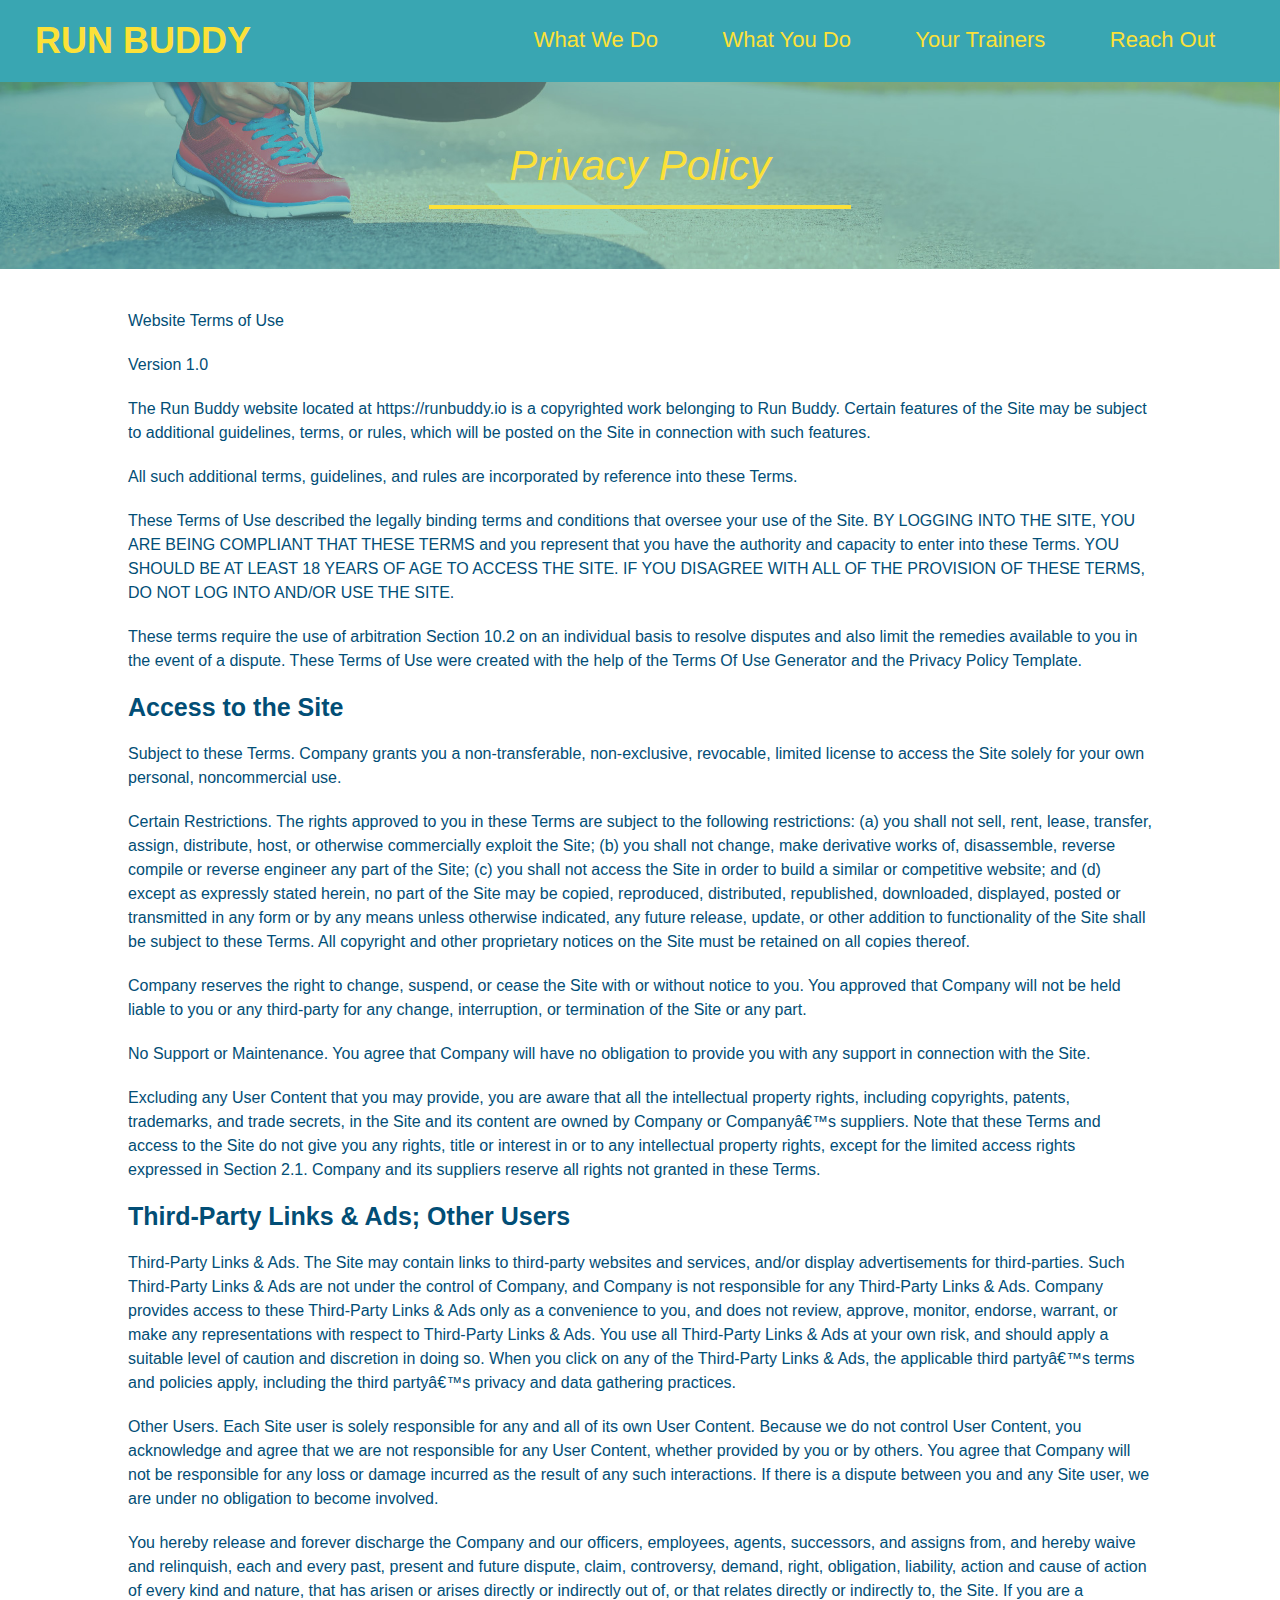
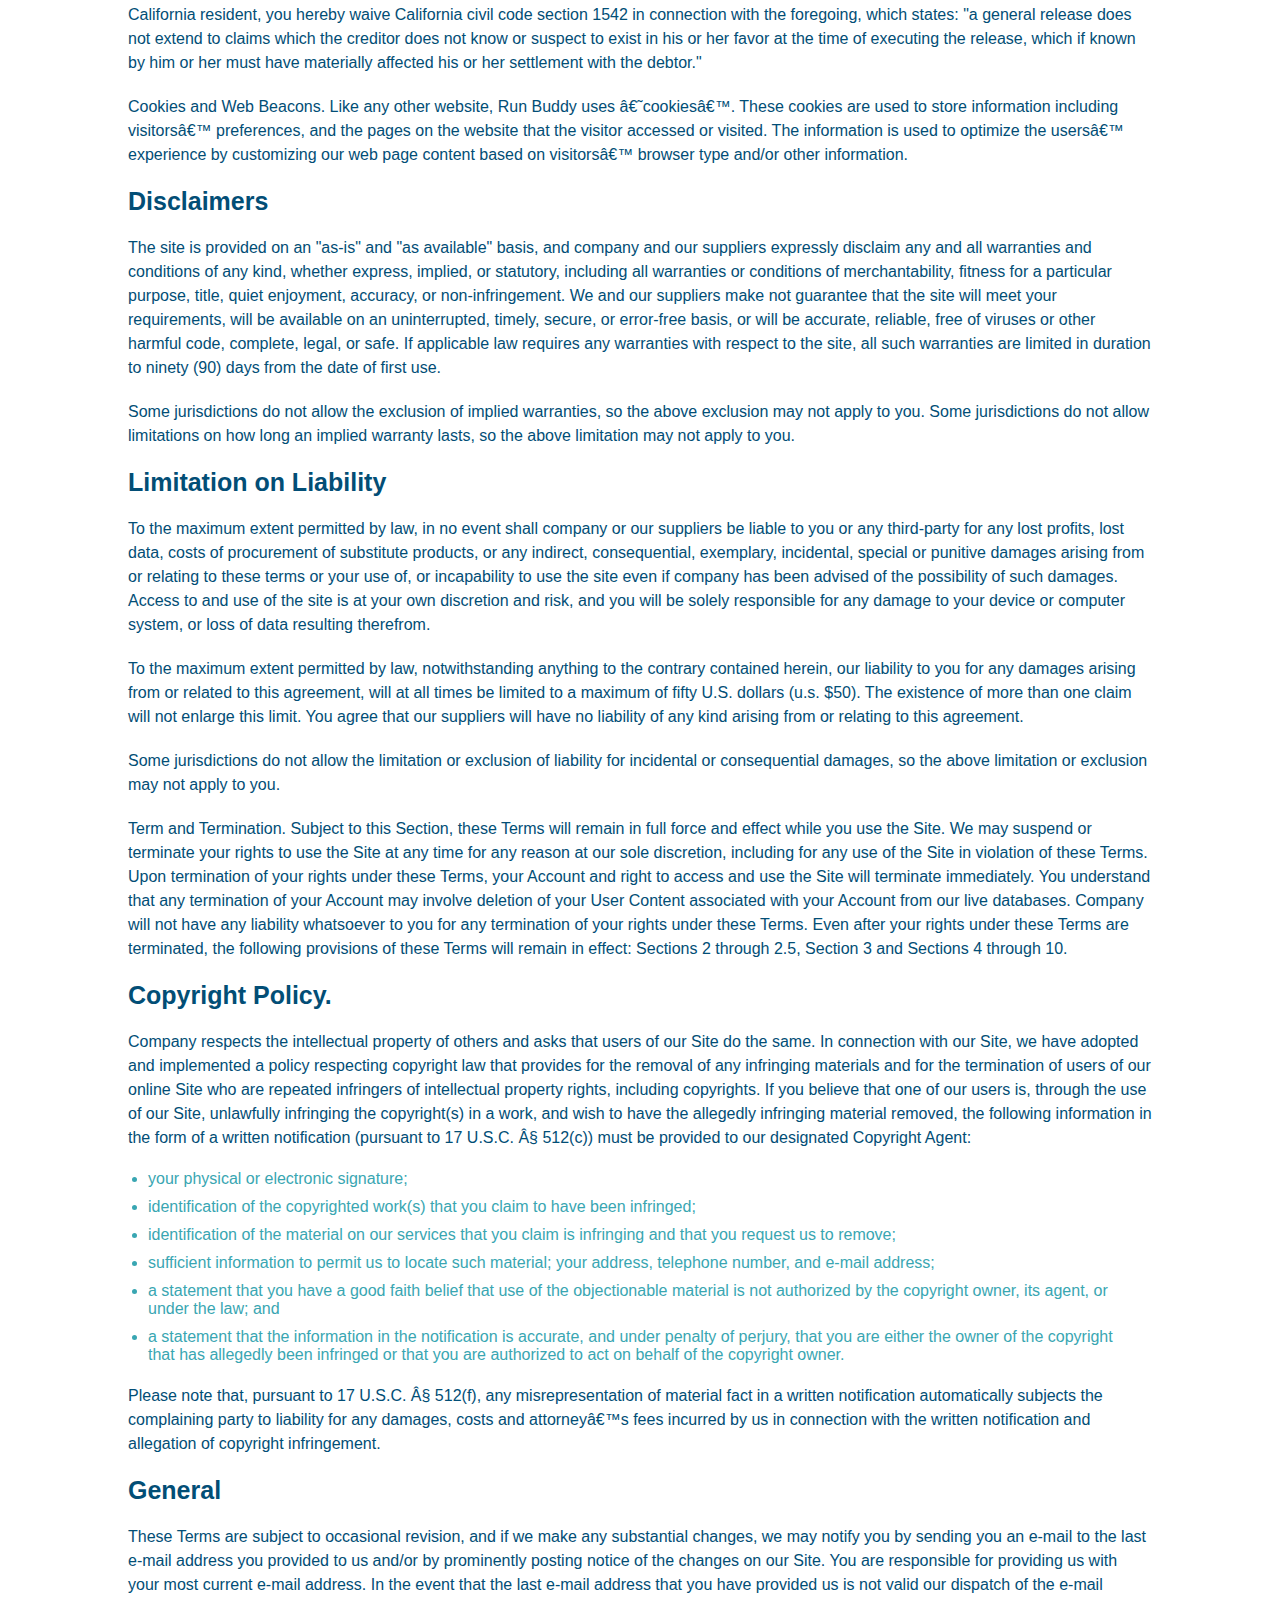
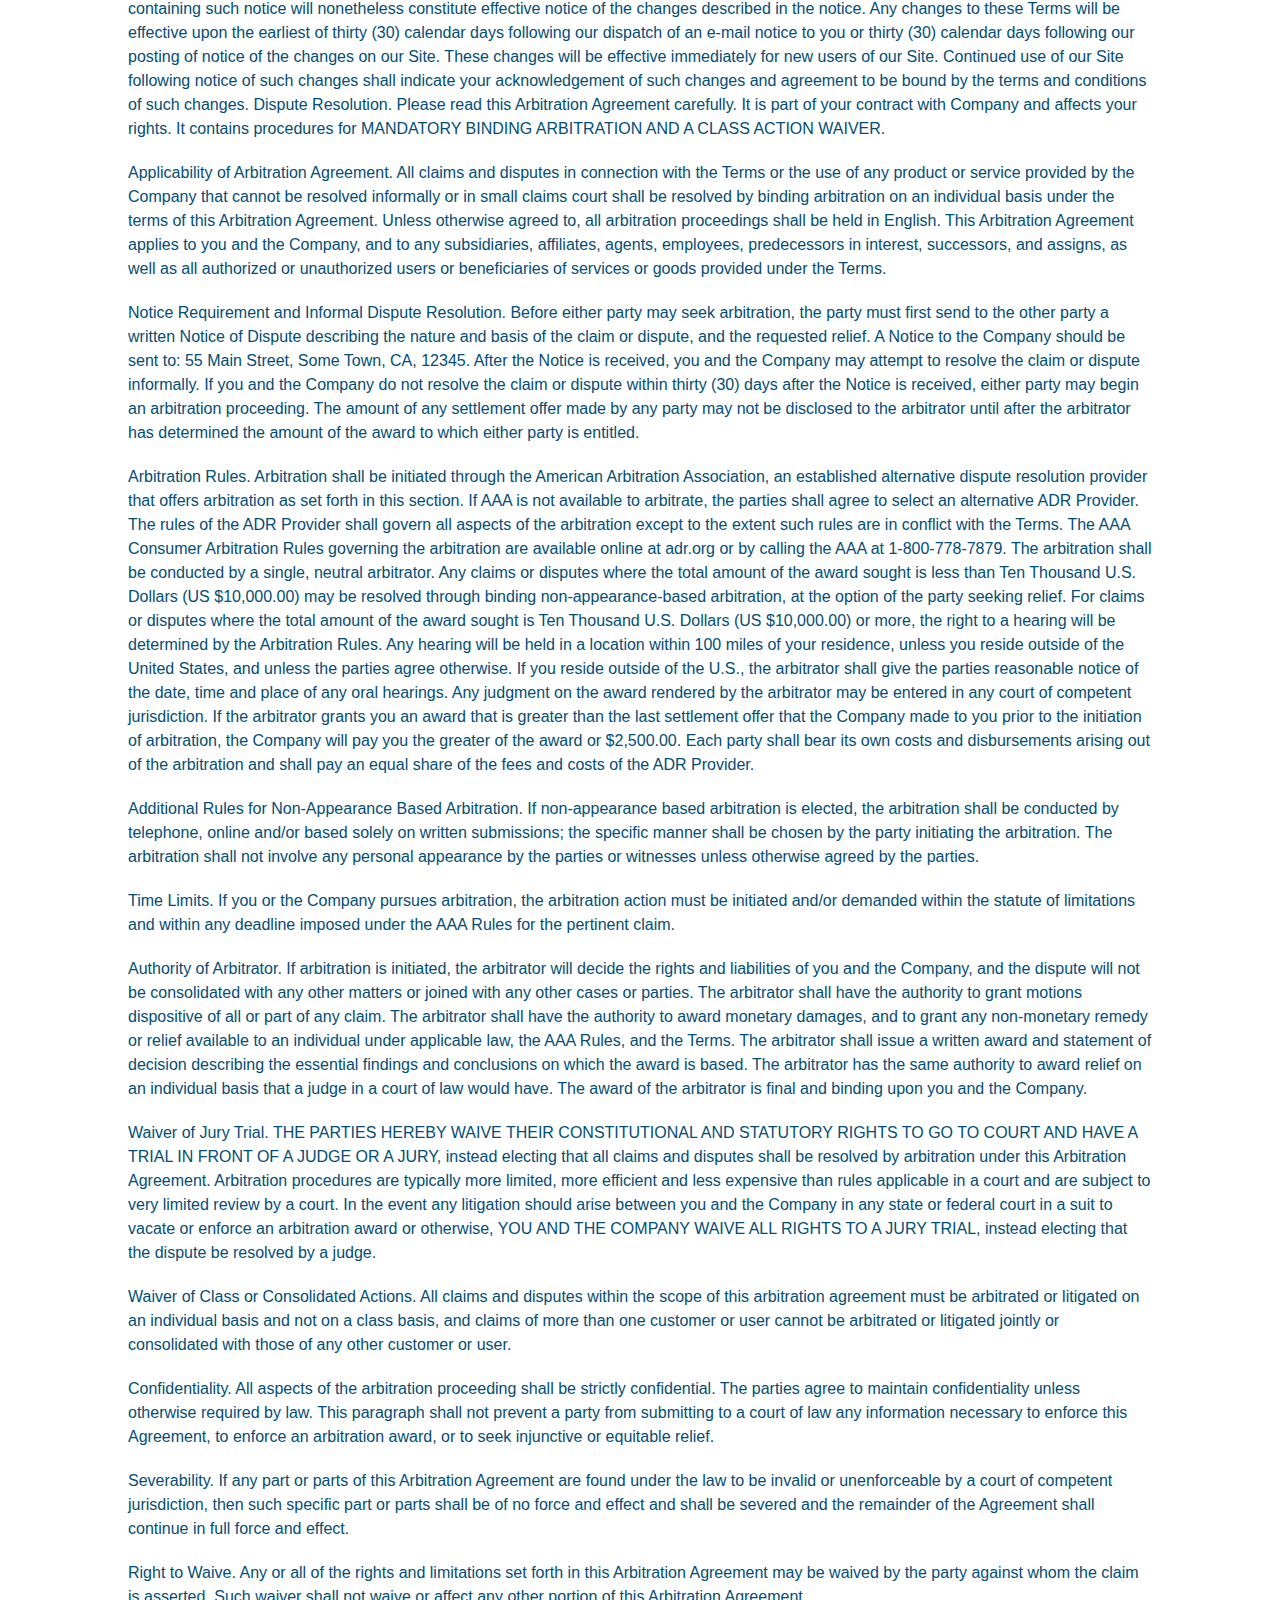
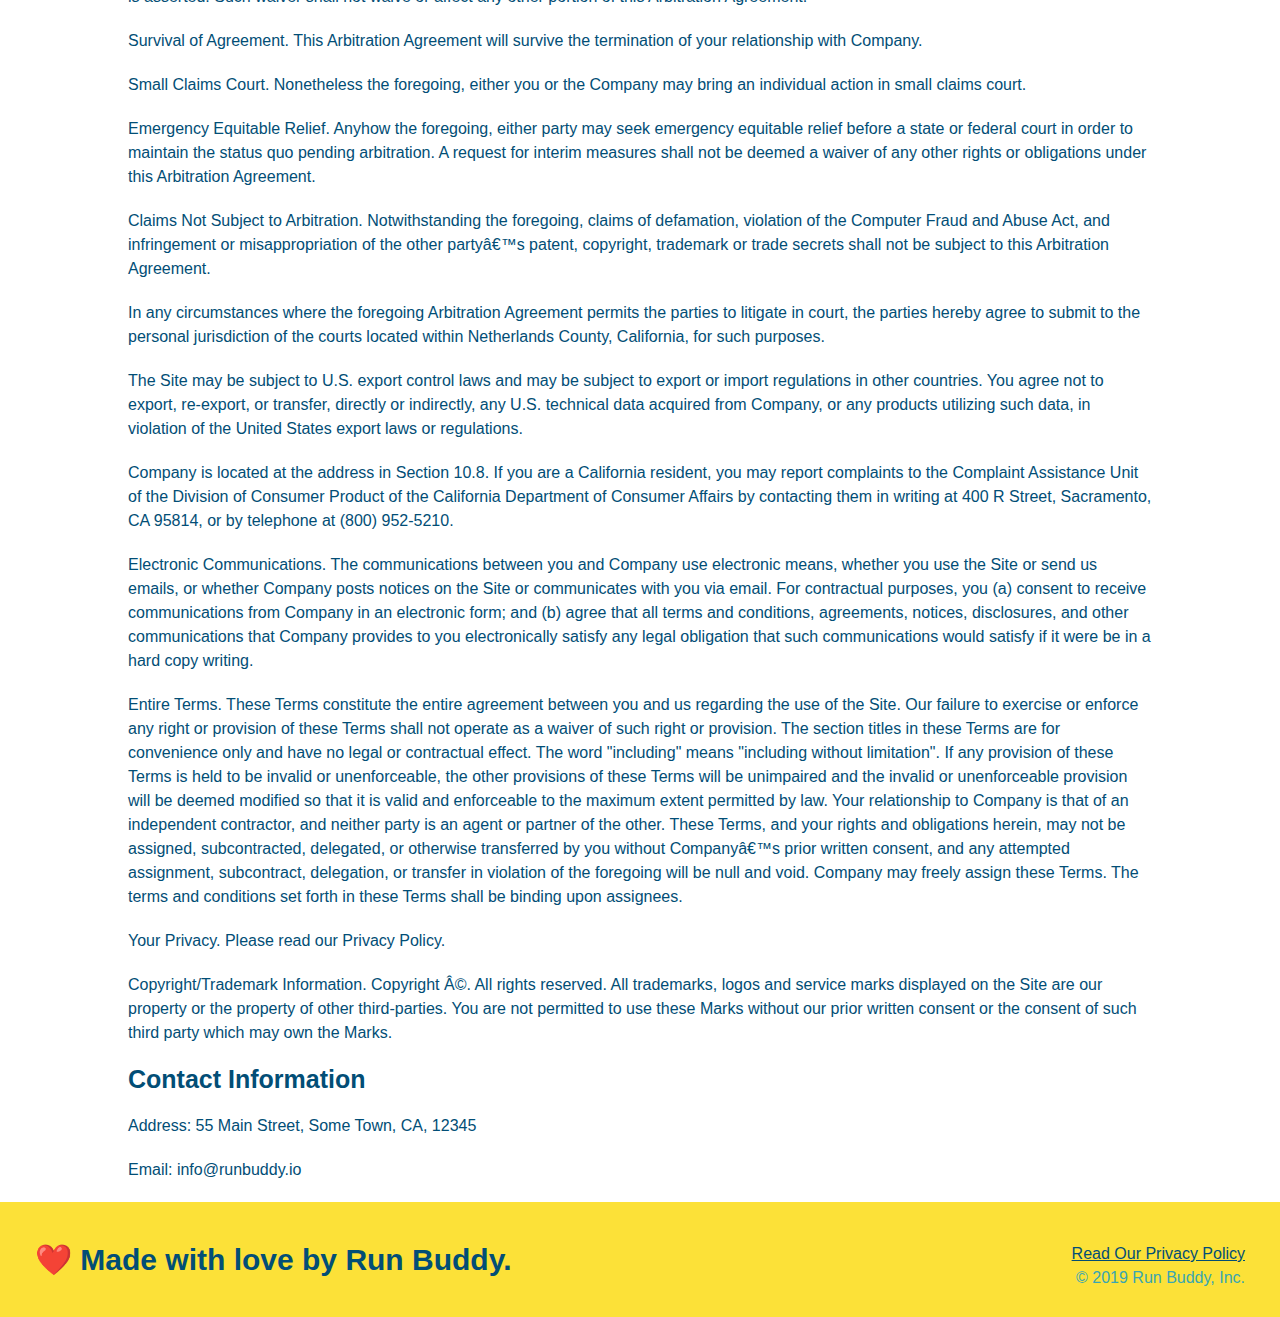
==== commit dfc0d0ce: "commit" ====
--- a/run-buddy/privacy-policy.html
+++ b/run-buddy/privacy-policy.html
@@ -1,473 +1,481 @@
-<!DOCTYPE html>
-<html lang="en">
-  <head>
-    <meta charset="UTF-8" />
-    <link rel="stylesheet" href="./assets/css/style.css" />
-    <link rel="stylesheet" href="./assets/css/secondary-styles.css" />
-    <title>Run Buddy - Privacy Policy</title>
-  </head>
-  <body>
-    <header>
-      <h1>
-        <a href="./index.html">RUN BUDDY</a>
-      </h1>
-      <nav>
-        <ul>
-          <li>
-            <a href="./index.html#what-we-do">What We Do</a>
-          </li>
-          <li>
-            <a href="./index.html#what-you-do">What You Do</a>
-          </li>
-          <li>
-            <a href="./index.html#your-trainers">Your Trainers</a>
-          </li>
-          <li>
-            <a href="./index.html#reach-out">Reach Out</a>
-          </li>
-        </ul>
-      </nav>
-    </header>
-    <!-- end navigation -->
-
-    <!-- hero/jumbotron -->
-    <section class="hero">
-      <h2 class="page-title">
-        Privacy Policy
-      </h2>
-    </section>
-
-    <!-- body copy -->
-    <article class="secondary-content">
-      <p>
-        Website Terms of Use
-      </p>
-
-      <p>
-        Version 1.0
-      </p>
-
-      <p>
-        The Run Buddy website located at https://runbuddy.io is a copyrighted work belonging to Run Buddy. Certain
-        features of the Site may be subject to additional guidelines, terms, or rules, which will be posted on the Site
-        in connection with such features.
-      </p>
-
-      <p>
-        All such additional terms, guidelines, and rules are incorporated by reference into these Terms.
-      </p>
-
-      <p>
-        These Terms of Use described the legally binding terms and conditions that oversee your use of the Site. BY
-        LOGGING INTO THE SITE, YOU ARE BEING COMPLIANT THAT THESE TERMS and you represent that you have the authority
-        and capacity to enter into these Terms. YOU SHOULD BE AT LEAST 18 YEARS OF AGE TO ACCESS THE SITE. IF YOU
-        DISAGREE WITH ALL OF THE PROVISION OF THESE TERMS, DO NOT LOG INTO AND/OR USE THE SITE.
-      </p>
-
-      <p>
-        These terms require the use of arbitration Section 10.2 on an individual basis to resolve disputes and also
-        limit the remedies available to you in the event of a dispute. These Terms of Use were created with the help of
-        the Terms Of Use Generator and the Privacy Policy Template.
-      </p>
-
-      <h3>
-        Access to the Site
-      </h3>
-
-      <p>
-        Subject to these Terms. Company grants you a non-transferable, non-exclusive, revocable, limited license to
-        access the Site solely for your own personal, noncommercial use.
-      </p>
-
-      <p>
-        Certain Restrictions. The rights approved to you in these Terms are subject to the following restrictions: (a)
-        you shall not sell, rent, lease, transfer, assign, distribute, host, or otherwise commercially exploit the Site;
-        (b) you shall not change, make derivative works of, disassemble, reverse compile or reverse engineer any part of
-        the Site; (c) you shall not access the Site in order to build a similar or competitive website; and (d) except
-        as expressly stated herein, no part of the Site may be copied, reproduced, distributed, republished, downloaded,
-        displayed, posted or transmitted in any form or by any means unless otherwise indicated, any future release,
-        update, or other addition to functionality of the Site shall be subject to these Terms. All copyright and other
-        proprietary notices on the Site must be retained on all copies thereof.
-      </p>
-
-      <p>
-        Company reserves the right to change, suspend, or cease the Site with or without notice to you. You approved
-        that Company will not be held liable to you or any third-party for any change, interruption, or termination of
-        the Site or any part.
-      </p>
-
-      <p>
-        No Support or Maintenance. You agree that Company will have no obligation to provide you with any support in
-        connection with the Site.
-      </p>
-
-      <p>
-        Excluding any User Content that you may provide, you are aware that all the intellectual property rights,
-        including copyrights, patents, trademarks, and trade secrets, in the Site and its content are owned by Company
-        or Company’s suppliers. Note that these Terms and access to the Site do not give you any rights, title or
-        interest in or to any intellectual property rights, except for the limited access rights expressed in Section
-        2.1. Company and its suppliers reserve all rights not granted in these Terms.
-      </p>
-
-      <h3>
-        Third-Party Links & Ads; Other Users
-      </h3>
-
-      <p>
-        Third-Party Links & Ads. The Site may contain links to third-party websites and services, and/or display
-        advertisements for third-parties. Such Third-Party Links & Ads are not under the control of Company, and Company
-        is not responsible for any Third-Party Links & Ads. Company provides access to these Third-Party Links & Ads
-        only as a convenience to you, and does not review, approve, monitor, endorse, warrant, or make any
-        representations with respect to Third-Party Links & Ads. You use all Third-Party Links & Ads at your own risk,
-        and should apply a suitable level of caution and discretion in doing so. When you click on any of the
-        Third-Party Links & Ads, the applicable third party’s terms and policies apply, including the third party’s
-        privacy and data gathering practices.
-      </p>
-
-      <p>
-        Other Users. Each Site user is solely responsible for any and all of its own User Content. Because we do not
-        control User Content, you acknowledge and agree that we are not responsible for any User Content, whether
-        provided by you or by others. You agree that Company will not be responsible for any loss or damage incurred as
-        the result of any such interactions. If there is a dispute between you and any Site user, we are under no
-        obligation to become involved.
-      </p>
-
-      <p>
-        You hereby release and forever discharge the Company and our officers, employees, agents, successors, and
-        assigns from, and hereby waive and relinquish, each and every past, present and future dispute, claim,
-        controversy, demand, right, obligation, liability, action and cause of action of every kind and nature, that has
-        arisen or arises directly or indirectly out of, or that relates directly or indirectly to, the Site. If you are
-        a California resident, you hereby waive California civil code section 1542 in connection with the foregoing,
-        which states: "a general release does not extend to claims which the creditor does not know or suspect to exist
-        in his or her favor at the time of executing the release, which if known by him or her must have materially
-        affected his or her settlement with the debtor."
-      </p>
-
-      <p>
-        Cookies and Web Beacons. Like any other website, Run Buddy uses ‘cookies’. These cookies are used to store
-        information including visitors’ preferences, and the pages on the website that the visitor accessed or visited.
-        The information is used to optimize the users’ experience by customizing our web page content based on visitors’
-        browser type and/or other information.
-      </p>
-
-      <h3>
-        Disclaimers
-      </h3>
-
-      <p>
-        The site is provided on an "as-is" and "as available" basis, and company and our suppliers expressly disclaim
-        any and all warranties and conditions of any kind, whether express, implied, or statutory, including all
-        warranties or conditions of merchantability, fitness for a particular purpose, title, quiet enjoyment, accuracy,
-        or non-infringement. We and our suppliers make not guarantee that the site will meet your requirements, will be
-        available on an uninterrupted, timely, secure, or error-free basis, or will be accurate, reliable, free of
-        viruses or other harmful code, complete, legal, or safe. If applicable law requires any warranties with respect
-        to the site, all such warranties are limited in duration to ninety (90) days from the date of first use.
-      </p>
-
-      <p>
-        Some jurisdictions do not allow the exclusion of implied warranties, so the above exclusion may not apply to
-        you. Some jurisdictions do not allow limitations on how long an implied warranty lasts, so the above limitation
-        may not apply to you.
-      </p>
-
-      <h3>
-        Limitation on Liability
-      </h3>
-
-      <p>
-        To the maximum extent permitted by law, in no event shall company or our suppliers be liable to you or any
-        third-party for any lost profits, lost data, costs of procurement of substitute products, or any indirect,
-        consequential, exemplary, incidental, special or punitive damages arising from or relating to these terms or
-        your use of, or incapability to use the site even if company has been advised of the possibility of such
-        damages. Access to and use of the site is at your own discretion and risk, and you will be solely responsible
-        for any damage to your device or computer system, or loss of data resulting therefrom.
-      </p>
-
-      <p>
-        To the maximum extent permitted by law, notwithstanding anything to the contrary contained herein, our liability
-        to you for any damages arising from or related to this agreement, will at all times be limited to a maximum of
-        fifty U.S. dollars (u.s. $50). The existence of more than one claim will not enlarge this limit. You agree that
-        our suppliers will have no liability of any kind arising from or relating to this agreement.
-      </p>
-
-      <p>
-        Some jurisdictions do not allow the limitation or exclusion of liability for incidental or consequential
-        damages, so the above limitation or exclusion may not apply to you.
-      </p>
-
-      <p>
-        Term and Termination. Subject to this Section, these Terms will remain in full force and effect while you use
-        the Site. We may suspend or terminate your rights to use the Site at any time for any reason at our sole
-        discretion, including for any use of the Site in violation of these Terms. Upon termination of your rights under
-        these Terms, your Account and right to access and use the Site will terminate immediately. You understand that
-        any termination of your Account may involve deletion of your User Content associated with your Account from our
-        live databases. Company will not have any liability whatsoever to you for any termination of your rights under
-        these Terms. Even after your rights under these Terms are terminated, the following provisions of these Terms
-        will remain in effect: Sections 2 through 2.5, Section 3 and Sections 4 through 10.
-      </p>
-
-      <h3>
-        Copyright Policy.
-      </h3>
-
-      <p>
-        Company respects the intellectual property of others and asks that users of our Site do the same. In connection
-        with our Site, we have adopted and implemented a policy respecting copyright law that provides for the removal
-        of any infringing materials and for the termination of users of our online Site who are repeated infringers of
-        intellectual property rights, including copyrights. If you believe that one of our users is, through the use of
-        our Site, unlawfully infringing the copyright(s) in a work, and wish to have the allegedly infringing material
-        removed, the following information in the form of a written notification (pursuant to 17 U.S.C. § 512(c)) must
-        be provided to our designated Copyright Agent:
-      </p>
-
-      <ul>
-        <li>
-          your physical or electronic signature;
-        </li>
-        <li>
-          identification of the copyrighted work(s) that you claim to have been infringed;
-        </li>
-        <li>
-          identification of the material on our services that you claim is infringing and that you request us to remove;
-        </li>
-        <li>
-          sufficient information to permit us to locate such material; your address, telephone number, and e-mail
-          address;
-        </li>
-        <li>
-          a statement that you have a good faith belief that use of the objectionable material is not authorized by the
-          copyright owner, its agent, or under the law; and
-        </li>
-        <li>
-          a statement that the information in the notification is accurate, and under penalty of perjury, that you are
-          either the owner of the copyright that has allegedly been infringed or that you are authorized to act on
-          behalf of the copyright owner.
-        </li>
-      </ul>
-
-      <p>
-        Please note that, pursuant to 17 U.S.C. § 512(f), any misrepresentation of material fact in a written
-        notification automatically subjects the complaining party to liability for any damages, costs and attorney’s
-        fees incurred by us in connection with the written notification and allegation of copyright infringement.
-      </p>
-
-      <h3>
-        General
-      </h3>
-
-      <p>
-        These Terms are subject to occasional revision, and if we make any substantial changes, we may notify you by
-        sending you an e-mail to the last e-mail address you provided to us and/or by prominently posting notice of the
-        changes on our Site. You are responsible for providing us with your most current e-mail address. In the event
-        that the last e-mail address that you have provided us is not valid our dispatch of the e-mail containing such
-        notice will nonetheless constitute effective notice of the changes described in the notice. Any changes to these
-        Terms will be effective upon the earliest of thirty (30) calendar days following our dispatch of an e-mail
-        notice to you or thirty (30) calendar days following our posting of notice of the changes on our Site. These
-        changes will be effective immediately for new users of our Site. Continued use of our Site following notice of
-        such changes shall indicate your acknowledgement of such changes and agreement to be bound by the terms and
-        conditions of such changes. Dispute Resolution. Please read this Arbitration Agreement carefully. It is part of
-        your contract with Company and affects your rights. It contains procedures for MANDATORY BINDING ARBITRATION AND
-        A CLASS ACTION WAIVER.
-      </p>
-
-      <p>
-        Applicability of Arbitration Agreement. All claims and disputes in connection with the Terms or the use of any
-        product or service provided by the Company that cannot be resolved informally or in small claims court shall be
-        resolved by binding arbitration on an individual basis under the terms of this Arbitration Agreement. Unless
-        otherwise agreed to, all arbitration proceedings shall be held in English. This Arbitration Agreement applies to
-        you and the Company, and to any subsidiaries, affiliates, agents, employees, predecessors in interest,
-        successors, and assigns, as well as all authorized or unauthorized users or beneficiaries of services or goods
-        provided under the Terms.
-      </p>
-
-      <p>
-        Notice Requirement and Informal Dispute Resolution. Before either party may seek arbitration, the party must
-        first send to the other party a written Notice of Dispute describing the nature and basis of the claim or
-        dispute, and the requested relief. A Notice to the Company should be sent to: 55 Main Street, Some Town, CA,
-        12345. After the Notice is received, you and the Company may attempt to resolve the claim or dispute informally.
-        If you and the Company do not resolve the claim or dispute within thirty (30) days after the Notice is received,
-        either party may begin an arbitration proceeding. The amount of any settlement offer made by any party may not
-        be disclosed to the arbitrator until after the arbitrator has determined the amount of the award to which either
-        party is entitled.
-      </p>
-
-      <p>
-        Arbitration Rules. Arbitration shall be initiated through the American Arbitration Association, an established
-        alternative dispute resolution provider that offers arbitration as set forth in this section. If AAA is not
-        available to arbitrate, the parties shall agree to select an alternative ADR Provider. The rules of the ADR
-        Provider shall govern all aspects of the arbitration except to the extent such rules are in conflict with the
-        Terms. The AAA Consumer Arbitration Rules governing the arbitration are available online at adr.org or by
-        calling the AAA at 1-800-778-7879. The arbitration shall be conducted by a single, neutral arbitrator. Any
-        claims or disputes where the total amount of the award sought is less than Ten Thousand U.S. Dollars (US
-        $10,000.00) may be resolved through binding non-appearance-based arbitration, at the option of the party seeking
-        relief. For claims or disputes where the total amount of the award sought is Ten Thousand U.S. Dollars (US
-        $10,000.00) or more, the right to a hearing will be determined by the Arbitration Rules. Any hearing will be
-        held in a location within 100 miles of your residence, unless you reside outside of the United States, and
-        unless the parties agree otherwise. If you reside outside of the U.S., the arbitrator shall give the parties
-        reasonable notice of the date, time and place of any oral hearings. Any judgment on the award rendered by the
-        arbitrator may be entered in any court of competent jurisdiction. If the arbitrator grants you an award that is
-        greater than the last settlement offer that the Company made to you prior to the initiation of arbitration, the
-        Company will pay you the greater of the award or $2,500.00. Each party shall bear its own costs and
-        disbursements arising out of the arbitration and shall pay an equal share of the fees and costs of the ADR
-        Provider.
-      </p>
-
-      <p>
-        Additional Rules for Non-Appearance Based Arbitration. If non-appearance based arbitration is elected, the
-        arbitration shall be conducted by telephone, online and/or based solely on written submissions; the specific
-        manner shall be chosen by the party initiating the arbitration. The arbitration shall not involve any personal
-        appearance by the parties or witnesses unless otherwise agreed by the parties.
-      </p>
-
-      <p>
-        Time Limits. If you or the Company pursues arbitration, the arbitration action must be initiated and/or demanded
-        within the statute of limitations and within any deadline imposed under the AAA Rules for the pertinent claim.
-      </p>
-
-      <p>
-        Authority of Arbitrator. If arbitration is initiated, the arbitrator will decide the rights and liabilities of
-        you and the Company, and the dispute will not be consolidated with any other matters or joined with any other
-        cases or parties. The arbitrator shall have the authority to grant motions dispositive of all or part of any
-        claim. The arbitrator shall have the authority to award monetary damages, and to grant any non-monetary remedy
-        or relief available to an individual under applicable law, the AAA Rules, and the Terms. The arbitrator shall
-        issue a written award and statement of decision describing the essential findings and conclusions on which the
-        award is based. The arbitrator has the same authority to award relief on an individual basis that a judge in a
-        court of law would have. The award of the arbitrator is final and binding upon you and the Company.
-      </p>
-
-      <p>
-        Waiver of Jury Trial. THE PARTIES HEREBY WAIVE THEIR CONSTITUTIONAL AND STATUTORY RIGHTS TO GO TO COURT AND HAVE
-        A TRIAL IN FRONT OF A JUDGE OR A JURY, instead electing that all claims and disputes shall be resolved by
-        arbitration under this Arbitration Agreement. Arbitration procedures are typically more limited, more efficient
-        and less expensive than rules applicable in a court and are subject to very limited review by a court. In the
-        event any litigation should arise between you and the Company in any state or federal court in a suit to vacate
-        or enforce an arbitration award or otherwise, YOU AND THE COMPANY WAIVE ALL RIGHTS TO A JURY TRIAL, instead
-        electing that the dispute be resolved by a judge.
-      </p>
-
-      <p>
-        Waiver of Class or Consolidated Actions. All claims and disputes within the scope of this arbitration agreement
-        must be arbitrated or litigated on an individual basis and not on a class basis, and claims of more than one
-        customer or user cannot be arbitrated or litigated jointly or consolidated with those of any other customer or
-        user.
-      </p>
-
-      <p>
-        Confidentiality. All aspects of the arbitration proceeding shall be strictly confidential. The parties agree to
-        maintain confidentiality unless otherwise required by law. This paragraph shall not prevent a party from
-        submitting to a court of law any information necessary to enforce this Agreement, to enforce an arbitration
-        award, or to seek injunctive or equitable relief.
-      </p>
-
-      <p>
-        Severability. If any part or parts of this Arbitration Agreement are found under the law to be invalid or
-        unenforceable by a court of competent jurisdiction, then such specific part or parts shall be of no force and
-        effect and shall be severed and the remainder of the Agreement shall continue in full force and effect.
-      </p>
-
-      <p>
-        Right to Waive. Any or all of the rights and limitations set forth in this Arbitration Agreement may be waived
-        by the party against whom the claim is asserted. Such waiver shall not waive or affect any other portion of this
-        Arbitration Agreement.
-      </p>
-
-      <p>
-        Survival of Agreement. This Arbitration Agreement will survive the termination of your relationship with
-        Company.
-      </p>
-
-      <p>
-        Small Claims Court. Nonetheless the foregoing, either you or the Company may bring an individual action in small
-        claims court.
-      </p>
-
-      <p>
-        Emergency Equitable Relief. Anyhow the foregoing, either party may seek emergency equitable relief before a
-        state or federal court in order to maintain the status quo pending arbitration. A request for interim measures
-        shall not be deemed a waiver of any other rights or obligations under this Arbitration Agreement.
-      </p>
-
-      <p>
-        Claims Not Subject to Arbitration. Notwithstanding the foregoing, claims of defamation, violation of the
-        Computer Fraud and Abuse Act, and infringement or misappropriation of the other party’s patent, copyright,
-        trademark or trade secrets shall not be subject to this Arbitration Agreement.
-      </p>
-
-      <p>
-        In any circumstances where the foregoing Arbitration Agreement permits the parties to litigate in court, the
-        parties hereby agree to submit to the personal jurisdiction of the courts located within Netherlands County,
-        California, for such purposes.
-      </p>
-
-      <p>
-        The Site may be subject to U.S. export control laws and may be subject to export or import regulations in other
-        countries. You agree not to export, re-export, or transfer, directly or indirectly, any U.S. technical data
-        acquired from Company, or any products utilizing such data, in violation of the United States export laws or
-        regulations.
-      </p>
-
-      <p>
-        Company is located at the address in Section 10.8. If you are a California resident, you may report complaints
-        to the Complaint Assistance Unit of the Division of Consumer Product of the California Department of Consumer
-        Affairs by contacting them in writing at 400 R Street, Sacramento, CA 95814, or by telephone at (800) 952-5210.
-      </p>
-
-      <p>
-        Electronic Communications. The communications between you and Company use electronic means, whether you use the
-        Site or send us emails, or whether Company posts notices on the Site or communicates with you via email. For
-        contractual purposes, you (a) consent to receive communications from Company in an electronic form; and (b)
-        agree that all terms and conditions, agreements, notices, disclosures, and other communications that Company
-        provides to you electronically satisfy any legal obligation that such communications would satisfy if it were be
-        in a hard copy writing.
-      </p>
-
-      <p>
-        Entire Terms. These Terms constitute the entire agreement between you and us regarding the use of the Site. Our
-        failure to exercise or enforce any right or provision of these Terms shall not operate as a waiver of such right
-        or provision. The section titles in these Terms are for convenience only and have no legal or contractual
-        effect. The word "including" means "including without limitation". If any provision of these Terms is held to be
-        invalid or unenforceable, the other provisions of these Terms will be unimpaired and the invalid or
-        unenforceable provision will be deemed modified so that it is valid and enforceable to the maximum extent
-        permitted by law. Your relationship to Company is that of an independent contractor, and neither party is an
-        agent or partner of the other. These Terms, and your rights and obligations herein, may not be assigned,
-        subcontracted, delegated, or otherwise transferred by you without Company’s prior written consent, and any
-        attempted assignment, subcontract, delegation, or transfer in violation of the foregoing will be null and void.
-        Company may freely assign these Terms. The terms and conditions set forth in these Terms shall be binding upon
-        assignees.
-      </p>
-
-      <p>
-        Your Privacy. Please read our Privacy Policy.
-      </p>
-
-      <p>
-        Copyright/Trademark Information. Copyright ©. All rights reserved. All trademarks, logos and service marks
-        displayed on the Site are our property or the property of other third-parties. You are not permitted to use
-        these Marks without our prior written consent or the consent of such third party which may own the Marks.
-      </p>
-
-      <h3>
-        Contact Information
-      </h3>
-
-      <p>
-        Address: 55 Main Street, Some Town, CA, 12345
-      </p>
-
-      <p>
-        Email: info@runbuddy.io
-      </p>
-    </article>
-
-    <!-- footer -->
-    <footer>
-      <h2>❤️ Made with love by Run Buddy.</h2>
-
-      <div>
-        <a href="./privacy-policy.html">Read Our Privacy Policy</a> <br/>
-        &copy; 2019 Run Buddy, Inc.
-      </div>
-    </footer>
-    <!-- footer end -->
-  </body>
-</html>
+<!DOCTYPE html>
+<html lang="en">
+
+<head>
+  <meta charset="UTF-8" />
+  <title>Privacy Policy - Run Buddy</title>
+  <link rel="stylesheet" href="./assets/css/style.css" />
+  <link rel="stylesheet" href="./assets/css/secondary-styles.css" />
+
+</head>
+
+<body>
+  <header>
+    <h1>
+      <a href="/">
+        RUN BUDDY
+      </a>
+    </h1>
+    <nav>
+      <!-- Unordered list element -->
+      <ul>
+        <!-- List item element-->
+        <li>
+          <!-- Anchor element -->
+          <a href="./index.html#what-we-do">What We Do</a>
+        </li>
+        <li>
+          <a href="./index.html#what-you-do">What You Do</a>
+        </li>
+        <li>
+          <a href="./index.html#your-trainers">Your Trainers</a>
+        </li>
+        <li>
+          <a href="./index.html#reach-out">Reach Out</a>
+        </li>
+      </ul>
+    </nav>
+  </header>
+
+  <section class="hero">
+    <h2 class="page-title">
+      Privacy Policy
+    </h2>
+  </section>
+
+  <article class="secondary-content">
+
+    <p>
+      Website Terms of Use
+    </p>
+
+    <p>
+      Version 1.0
+    </p>
+
+    <p>
+      The Run Buddy website located at https://runbuddy.io is a copyrighted work belonging to Run Buddy. Certain
+      features of the Site may be subject to additional guidelines, terms, or rules, which will be posted on the Site
+      in connection with such features.
+    </p>
+
+    <p>
+      All such additional terms, guidelines, and rules are incorporated by reference into these Terms.
+    </p>
+
+    <p>
+      These Terms of Use described the legally binding terms and conditions that oversee your use of the Site. BY
+      LOGGING INTO THE SITE, YOU ARE BEING COMPLIANT THAT THESE TERMS and you represent that you have the authority
+      and capacity to enter into these Terms. YOU SHOULD BE AT LEAST 18 YEARS OF AGE TO ACCESS THE SITE. IF YOU
+      DISAGREE WITH ALL OF THE PROVISION OF THESE TERMS, DO NOT LOG INTO AND/OR USE THE SITE.
+    </p>
+
+    <p>
+      These terms require the use of arbitration Section 10.2 on an individual basis to resolve disputes and also
+      limit the remedies available to you in the event of a dispute. These Terms of Use were created with the help of
+      the Terms Of Use Generator and the Privacy Policy Template.
+    </p>
+
+    <h3>
+      Access to the Site
+    </h3>
+
+    <p>
+      Subject to these Terms. Company grants you a non-transferable, non-exclusive, revocable, limited license to
+      access the Site solely for your own personal, noncommercial use.
+    </p>
+
+    <p>
+      Certain Restrictions. The rights approved to you in these Terms are subject to the following restrictions: (a)
+      you shall not sell, rent, lease, transfer, assign, distribute, host, or otherwise commercially exploit the Site;
+      (b) you shall not change, make derivative works of, disassemble, reverse compile or reverse engineer any part of
+      the Site; (c) you shall not access the Site in order to build a similar or competitive website; and (d) except
+      as expressly stated herein, no part of the Site may be copied, reproduced, distributed, republished, downloaded,
+      displayed, posted or transmitted in any form or by any means unless otherwise indicated, any future release,
+      update, or other addition to functionality of the Site shall be subject to these Terms. All copyright and other
+      proprietary notices on the Site must be retained on all copies thereof.
+    </p>
+
+    <p>
+      Company reserves the right to change, suspend, or cease the Site with or without notice to you. You approved
+      that Company will not be held liable to you or any third-party for any change, interruption, or termination of
+      the Site or any part.
+    </p>
+
+    <p>
+      No Support or Maintenance. You agree that Company will have no obligation to provide you with any support in
+      connection with the Site.
+    </p>
+
+    <p>
+      Excluding any User Content that you may provide, you are aware that all the intellectual property rights,
+      including copyrights, patents, trademarks, and trade secrets, in the Site and its content are owned by Company
+      or Companyâ€™s suppliers. Note that these Terms and access to the Site do not give you any rights, title or
+      interest in or to any intellectual property rights, except for the limited access rights expressed in Section
+      2.1. Company and its suppliers reserve all rights not granted in these Terms.
+    </p>
+
+    <h3>
+      Third-Party Links & Ads; Other Users
+    </h3>
+
+    <p>
+      Third-Party Links & Ads. The Site may contain links to third-party websites and services, and/or display
+      advertisements for third-parties. Such Third-Party Links & Ads are not under the control of Company, and Company
+      is not responsible for any Third-Party Links & Ads. Company provides access to these Third-Party Links & Ads
+      only as a convenience to you, and does not review, approve, monitor, endorse, warrant, or make any
+      representations with respect to Third-Party Links & Ads. You use all Third-Party Links & Ads at your own risk,
+      and should apply a suitable level of caution and discretion in doing so. When you click on any of the
+      Third-Party Links & Ads, the applicable third partyâ€™s terms and policies apply, including the third partyâ€™s
+      privacy and data gathering practices.
+    </p>
+
+    <p>
+      Other Users. Each Site user is solely responsible for any and all of its own User Content. Because we do not
+      control User Content, you acknowledge and agree that we are not responsible for any User Content, whether
+      provided by you or by others. You agree that Company will not be responsible for any loss or damage incurred as
+      the result of any such interactions. If there is a dispute between you and any Site user, we are under no
+      obligation to become involved.
+    </p>
+
+    <p>
+      You hereby release and forever discharge the Company and our officers, employees, agents, successors, and
+      assigns from, and hereby waive and relinquish, each and every past, present and future dispute, claim,
+      controversy, demand, right, obligation, liability, action and cause of action of every kind and nature, that has
+      arisen or arises directly or indirectly out of, or that relates directly or indirectly to, the Site. If you are
+      a California resident, you hereby waive California civil code section 1542 in connection with the foregoing,
+      which states: "a general release does not extend to claims which the creditor does not know or suspect to exist
+      in his or her favor at the time of executing the release, which if known by him or her must have materially
+      affected his or her settlement with the debtor."
+    </p>
+
+    <p>
+      Cookies and Web Beacons. Like any other website, Run Buddy uses â€˜cookiesâ€™. These cookies are used to store
+      information including visitorsâ€™ preferences, and the pages on the website that the visitor accessed or visited.
+      The information is used to optimize the usersâ€™ experience by customizing our web page content based on
+      visitorsâ€™
+      browser type and/or other information.
+    </p>
+
+    <h3>
+      Disclaimers
+    </h3>
+
+    <p>
+      The site is provided on an "as-is" and "as available" basis, and company and our suppliers expressly disclaim
+      any and all warranties and conditions of any kind, whether express, implied, or statutory, including all
+      warranties or conditions of merchantability, fitness for a particular purpose, title, quiet enjoyment, accuracy,
+      or non-infringement. We and our suppliers make not guarantee that the site will meet your requirements, will be
+      available on an uninterrupted, timely, secure, or error-free basis, or will be accurate, reliable, free of
+      viruses or other harmful code, complete, legal, or safe. If applicable law requires any warranties with respect
+      to the site, all such warranties are limited in duration to ninety (90) days from the date of first use.
+    </p>
+
+    <p>
+      Some jurisdictions do not allow the exclusion of implied warranties, so the above exclusion may not apply to
+      you. Some jurisdictions do not allow limitations on how long an implied warranty lasts, so the above limitation
+      may not apply to you.
+    </p>
+
+    <h3>
+      Limitation on Liability
+    </h3>
+
+    <p>
+      To the maximum extent permitted by law, in no event shall company or our suppliers be liable to you or any
+      third-party for any lost profits, lost data, costs of procurement of substitute products, or any indirect,
+      consequential, exemplary, incidental, special or punitive damages arising from or relating to these terms or
+      your use of, or incapability to use the site even if company has been advised of the possibility of such
+      damages. Access to and use of the site is at your own discretion and risk, and you will be solely responsible
+      for any damage to your device or computer system, or loss of data resulting therefrom.
+    </p>
+
+    <p>
+      To the maximum extent permitted by law, notwithstanding anything to the contrary contained herein, our liability
+      to you for any damages arising from or related to this agreement, will at all times be limited to a maximum of
+      fifty U.S. dollars (u.s. $50). The existence of more than one claim will not enlarge this limit. You agree that
+      our suppliers will have no liability of any kind arising from or relating to this agreement.
+    </p>
+
+    <p>
+      Some jurisdictions do not allow the limitation or exclusion of liability for incidental or consequential
+      damages, so the above limitation or exclusion may not apply to you.
+    </p>
+
+    <p>
+      Term and Termination. Subject to this Section, these Terms will remain in full force and effect while you use
+      the Site. We may suspend or terminate your rights to use the Site at any time for any reason at our sole
+      discretion, including for any use of the Site in violation of these Terms. Upon termination of your rights under
+      these Terms, your Account and right to access and use the Site will terminate immediately. You understand that
+      any termination of your Account may involve deletion of your User Content associated with your Account from our
+      live databases. Company will not have any liability whatsoever to you for any termination of your rights under
+      these Terms. Even after your rights under these Terms are terminated, the following provisions of these Terms
+      will remain in effect: Sections 2 through 2.5, Section 3 and Sections 4 through 10.
+    </p>
+
+    <h3>
+      Copyright Policy.
+    </h3>
+
+    <p>
+      Company respects the intellectual property of others and asks that users of our Site do the same. In connection
+      with our Site, we have adopted and implemented a policy respecting copyright law that provides for the removal
+      of any infringing materials and for the termination of users of our online Site who are repeated infringers of
+      intellectual property rights, including copyrights. If you believe that one of our users is, through the use of
+      our Site, unlawfully infringing the copyright(s) in a work, and wish to have the allegedly infringing material
+      removed, the following information in the form of a written notification (pursuant to 17 U.S.C. Â§ 512(c)) must
+      be provided to our designated Copyright Agent:
+    </p>
+
+    <ul>
+      <li>
+        your physical or electronic signature;
+      </li>
+      <li>
+        identification of the copyrighted work(s) that you claim to have been infringed;
+      </li>
+      <li>
+        identification of the material on our services that you claim is infringing and that you request us to remove;
+      </li>
+      <li>
+        sufficient information to permit us to locate such material; your address, telephone number, and e-mail
+        address;
+      </li>
+      <li>
+        a statement that you have a good faith belief that use of the objectionable material is not authorized by the
+        copyright owner, its agent, or under the law; and
+      </li>
+      <li>
+        a statement that the information in the notification is accurate, and under penalty of perjury, that you are
+        either the owner of the copyright that has allegedly been infringed or that you are authorized to act on
+        behalf of the copyright owner.
+      </li>
+    </ul>
+
+    <p>
+      Please note that, pursuant to 17 U.S.C. Â§ 512(f), any misrepresentation of material fact in a written
+      notification automatically subjects the complaining party to liability for any damages, costs and attorneyâ€™s
+      fees incurred by us in connection with the written notification and allegation of copyright infringement.
+    </p>
+
+    <h3>
+      General
+    </h3>
+
+    <p>
+      These Terms are subject to occasional revision, and if we make any substantial changes, we may notify you by
+      sending you an e-mail to the last e-mail address you provided to us and/or by prominently posting notice of the
+      changes on our Site. You are responsible for providing us with your most current e-mail address. In the event
+      that the last e-mail address that you have provided us is not valid our dispatch of the e-mail containing such
+      notice will nonetheless constitute effective notice of the changes described in the notice. Any changes to these
+      Terms will be effective upon the earliest of thirty (30) calendar days following our dispatch of an e-mail
+      notice to you or thirty (30) calendar days following our posting of notice of the changes on our Site. These
+      changes will be effective immediately for new users of our Site. Continued use of our Site following notice of
+      such changes shall indicate your acknowledgement of such changes and agreement to be bound by the terms and
+      conditions of such changes. Dispute Resolution. Please read this Arbitration Agreement carefully. It is part of
+      your contract with Company and affects your rights. It contains procedures for MANDATORY BINDING ARBITRATION AND
+      A CLASS ACTION WAIVER.
+    </p>
+
+    <p>
+      Applicability of Arbitration Agreement. All claims and disputes in connection with the Terms or the use of any
+      product or service provided by the Company that cannot be resolved informally or in small claims court shall be
+      resolved by binding arbitration on an individual basis under the terms of this Arbitration Agreement. Unless
+      otherwise agreed to, all arbitration proceedings shall be held in English. This Arbitration Agreement applies to
+      you and the Company, and to any subsidiaries, affiliates, agents, employees, predecessors in interest,
+      successors, and assigns, as well as all authorized or unauthorized users or beneficiaries of services or goods
+      provided under the Terms.
+    </p>
+
+    <p>
+      Notice Requirement and Informal Dispute Resolution. Before either party may seek arbitration, the party must
+      first send to the other party a written Notice of Dispute describing the nature and basis of the claim or
+      dispute, and the requested relief. A Notice to the Company should be sent to: 55 Main Street, Some Town, CA,
+      12345. After the Notice is received, you and the Company may attempt to resolve the claim or dispute informally.
+      If you and the Company do not resolve the claim or dispute within thirty (30) days after the Notice is received,
+      either party may begin an arbitration proceeding. The amount of any settlement offer made by any party may not
+      be disclosed to the arbitrator until after the arbitrator has determined the amount of the award to which either
+      party is entitled.
+    </p>
+
+    <p>
+      Arbitration Rules. Arbitration shall be initiated through the American Arbitration Association, an established
+      alternative dispute resolution provider that offers arbitration as set forth in this section. If AAA is not
+      available to arbitrate, the parties shall agree to select an alternative ADR Provider. The rules of the ADR
+      Provider shall govern all aspects of the arbitration except to the extent such rules are in conflict with the
+      Terms. The AAA Consumer Arbitration Rules governing the arbitration are available online at adr.org or by
+      calling the AAA at 1-800-778-7879. The arbitration shall be conducted by a single, neutral arbitrator. Any
+      claims or disputes where the total amount of the award sought is less than Ten Thousand U.S. Dollars (US
+      $10,000.00) may be resolved through binding non-appearance-based arbitration, at the option of the party seeking
+      relief. For claims or disputes where the total amount of the award sought is Ten Thousand U.S. Dollars (US
+      $10,000.00) or more, the right to a hearing will be determined by the Arbitration Rules. Any hearing will be
+      held in a location within 100 miles of your residence, unless you reside outside of the United States, and
+      unless the parties agree otherwise. If you reside outside of the U.S., the arbitrator shall give the parties
+      reasonable notice of the date, time and place of any oral hearings. Any judgment on the award rendered by the
+      arbitrator may be entered in any court of competent jurisdiction. If the arbitrator grants you an award that is
+      greater than the last settlement offer that the Company made to you prior to the initiation of arbitration, the
+      Company will pay you the greater of the award or $2,500.00. Each party shall bear its own costs and
+      disbursements arising out of the arbitration and shall pay an equal share of the fees and costs of the ADR
+      Provider.
+    </p>
+
+    <p>
+      Additional Rules for Non-Appearance Based Arbitration. If non-appearance based arbitration is elected, the
+      arbitration shall be conducted by telephone, online and/or based solely on written submissions; the specific
+      manner shall be chosen by the party initiating the arbitration. The arbitration shall not involve any personal
+      appearance by the parties or witnesses unless otherwise agreed by the parties.
+    </p>
+
+    <p>
+      Time Limits. If you or the Company pursues arbitration, the arbitration action must be initiated and/or demanded
+      within the statute of limitations and within any deadline imposed under the AAA Rules for the pertinent claim.
+    </p>
+
+    <p>
+      Authority of Arbitrator. If arbitration is initiated, the arbitrator will decide the rights and liabilities of
+      you and the Company, and the dispute will not be consolidated with any other matters or joined with any other
+      cases or parties. The arbitrator shall have the authority to grant motions dispositive of all or part of any
+      claim. The arbitrator shall have the authority to award monetary damages, and to grant any non-monetary remedy
+      or relief available to an individual under applicable law, the AAA Rules, and the Terms. The arbitrator shall
+      issue a written award and statement of decision describing the essential findings and conclusions on which the
+      award is based. The arbitrator has the same authority to award relief on an individual basis that a judge in a
+      court of law would have. The award of the arbitrator is final and binding upon you and the Company.
+    </p>
+
+    <p>
+      Waiver of Jury Trial. THE PARTIES HEREBY WAIVE THEIR CONSTITUTIONAL AND STATUTORY RIGHTS TO GO TO COURT AND HAVE
+      A TRIAL IN FRONT OF A JUDGE OR A JURY, instead electing that all claims and disputes shall be resolved by
+      arbitration under this Arbitration Agreement. Arbitration procedures are typically more limited, more efficient
+      and less expensive than rules applicable in a court and are subject to very limited review by a court. In the
+      event any litigation should arise between you and the Company in any state or federal court in a suit to vacate
+      or enforce an arbitration award or otherwise, YOU AND THE COMPANY WAIVE ALL RIGHTS TO A JURY TRIAL, instead
+      electing that the dispute be resolved by a judge.
+    </p>
+
+    <p>
+      Waiver of Class or Consolidated Actions. All claims and disputes within the scope of this arbitration agreement
+      must be arbitrated or litigated on an individual basis and not on a class basis, and claims of more than one
+      customer or user cannot be arbitrated or litigated jointly or consolidated with those of any other customer or
+      user.
+    </p>
+
+    <p>
+      Confidentiality. All aspects of the arbitration proceeding shall be strictly confidential. The parties agree to
+      maintain confidentiality unless otherwise required by law. This paragraph shall not prevent a party from
+      submitting to a court of law any information necessary to enforce this Agreement, to enforce an arbitration
+      award, or to seek injunctive or equitable relief.
+    </p>
+
+    <p>
+      Severability. If any part or parts of this Arbitration Agreement are found under the law to be invalid or
+      unenforceable by a court of competent jurisdiction, then such specific part or parts shall be of no force and
+      effect and shall be severed and the remainder of the Agreement shall continue in full force and effect.
+    </p>
+
+    <p>
+      Right to Waive. Any or all of the rights and limitations set forth in this Arbitration Agreement may be waived
+      by the party against whom the claim is asserted. Such waiver shall not waive or affect any other portion of this
+      Arbitration Agreement.
+    </p>
+
+    <p>
+      Survival of Agreement. This Arbitration Agreement will survive the termination of your relationship with
+      Company.
+    </p>
+
+    <p>
+      Small Claims Court. Nonetheless the foregoing, either you or the Company may bring an individual action in small
+      claims court.
+    </p>
+
+    <p>
+      Emergency Equitable Relief. Anyhow the foregoing, either party may seek emergency equitable relief before a
+      state or federal court in order to maintain the status quo pending arbitration. A request for interim measures
+      shall not be deemed a waiver of any other rights or obligations under this Arbitration Agreement.
+    </p>
+
+    <p>
+      Claims Not Subject to Arbitration. Notwithstanding the foregoing, claims of defamation, violation of the
+      Computer Fraud and Abuse Act, and infringement or misappropriation of the other partyâ€™s patent, copyright,
+      trademark or trade secrets shall not be subject to this Arbitration Agreement.
+    </p>
+
+    <p>
+      In any circumstances where the foregoing Arbitration Agreement permits the parties to litigate in court, the
+      parties hereby agree to submit to the personal jurisdiction of the courts located within Netherlands County,
+      California, for such purposes.
+    </p>
+
+    <p>
+      The Site may be subject to U.S. export control laws and may be subject to export or import regulations in other
+      countries. You agree not to export, re-export, or transfer, directly or indirectly, any U.S. technical data
+      acquired from Company, or any products utilizing such data, in violation of the United States export laws or
+      regulations.
+    </p>
+
+    <p>
+      Company is located at the address in Section 10.8. If you are a California resident, you may report complaints
+      to the Complaint Assistance Unit of the Division of Consumer Product of the California Department of Consumer
+      Affairs by contacting them in writing at 400 R Street, Sacramento, CA 95814, or by telephone at (800) 952-5210.
+    </p>
+
+    <p>
+      Electronic Communications. The communications between you and Company use electronic means, whether you use the
+      Site or send us emails, or whether Company posts notices on the Site or communicates with you via email. For
+      contractual purposes, you (a) consent to receive communications from Company in an electronic form; and (b)
+      agree that all terms and conditions, agreements, notices, disclosures, and other communications that Company
+      provides to you electronically satisfy any legal obligation that such communications would satisfy if it were be
+      in a hard copy writing.
+    </p>
+
+    <p>
+      Entire Terms. These Terms constitute the entire agreement between you and us regarding the use of the Site. Our
+      failure to exercise or enforce any right or provision of these Terms shall not operate as a waiver of such right
+      or provision. The section titles in these Terms are for convenience only and have no legal or contractual
+      effect. The word "including" means "including without limitation". If any provision of these Terms is held to be
+      invalid or unenforceable, the other provisions of these Terms will be unimpaired and the invalid or
+      unenforceable provision will be deemed modified so that it is valid and enforceable to the maximum extent
+      permitted by law. Your relationship to Company is that of an independent contractor, and neither party is an
+      agent or partner of the other. These Terms, and your rights and obligations herein, may not be assigned,
+      subcontracted, delegated, or otherwise transferred by you without Companyâ€™s prior written consent, and any
+      attempted assignment, subcontract, delegation, or transfer in violation of the foregoing will be null and void.
+      Company may freely assign these Terms. The terms and conditions set forth in these Terms shall be binding upon
+      assignees.
+    </p>
+
+    <p>
+      Your Privacy. Please read our Privacy Policy.
+    </p>
+
+    <p>
+      Copyright/Trademark Information. Copyright Â©. All rights reserved. All trademarks, logos and service marks
+      displayed on the Site are our property or the property of other third-parties. You are not permitted to use
+      these Marks without our prior written consent or the consent of such third party which may own the Marks.
+    </p>
+
+    <h3>
+      Contact Information
+    </h3>
+
+    <p>
+      Address: 55 Main Street, Some Town, CA, 12345
+    </p>
+
+    <p>
+      Email: info@runbuddy.io
+    </p>
+
+  </article>
+
+
+  <!-- footer -->
+  <footer>
+    <h2>❤️ Made with love by Run Buddy.</h2>
+    <div>
+      <a href="#">Read Our Privacy Policy</a><br />
+      &copy; 2019 Run Buddy, Inc.
+    </div>
+  </footer>
+</body>
+
+</html>--- a/run-buddy/assets/css/style.css
+++ b/run-buddy/assets/css/style.css
@@ -0,0 +1,269 @@
+* {
+    margin: 0;
+    padding: 0;
+    box-sizing: border-box;
+  }
+  
+  body {
+    /* more on this crazy alphanumerical value in a minute! */
+    color: #39a6b2;
+    font-family: Helvetica, Arial, sans-serif;
+  }
+  
+  /* apply styles to <header> */
+  header {
+    padding: 20px 35px;
+    background-color: #39a6b2;
+  }
+  
+  header h1 {
+    font-weight: bold;
+    font-size: 36px;
+    color: #fce138;
+    margin: 0;
+    display: inline;
+  }
+  header a {
+    text-decoration: none;
+    color: #fce138;
+  }
+  
+  header nav {
+    float: right;
+    margin: 7px 0;
+  }
+  
+  header nav ul li {
+    display: inline;
+  }
+  
+  header nav ul li a {
+    margin: 0 30px;
+    font-weight: lighter;
+    font-size: 22px;
+  }
+  
+  footer {
+    background: #fce138;
+    width: 100%;
+    padding: 40px 35px;
+  }
+  
+  footer h2 {
+    display: inline;
+    color: #024e76;
+    font-size: 30px;
+    margin: 0;
+  }
+  
+  footer div {
+    float: right;
+    line-height: 1.5;
+    text-align: right;
+  }
+  
+  footer a {
+    color: #024e76;
+  }
+  
+  section {
+    padding: 60px;
+  }
+  
+  /* Hero Style Start */
+  .hero {
+    background-image: url('../images/hero-bg.jpg');
+    height: 600px;
+    background-size: cover;
+    background-position: center;
+    position: relative;
+  }
+  /* Hero Style End */
+  
+  .hero-form {
+    border: 3px solid #024e76;
+    background-color: #fce138;
+    padding: 20px;
+    width: 500px;
+    color: #024e76;
+    position: absolute;
+    bottom: 120px;
+    right: 140px;
+  }
+  
+  .hero-form h3 {
+    font-size: 24px;
+    margin: 0;
+  }
+  .hero-form p {
+    margin: 5px 0 15px 0;
+  }
+  
+  .form-input {
+    border: 1px solid #024e76;
+    display: block;
+    padding: 7px 15px;
+    font-size: 16px;
+    color: #024e76;
+    width: 100%;
+    margin-bottom: 15px;
+  }
+  
+  .hero-form label {
+    margin: 0 5px;
+  }
+  
+  .hero-form button {
+    color: #fce138;
+    background-color: #024e76;
+    border: none;
+    padding: 10px 20px;
+    font-size: 16px;
+  }
+  
+  .intro {
+    text-align: center;
+  }
+  
+  .intro p {
+    line-height: 1.7;
+    color: #39a6b2;
+    width: 80%;
+    font-size: 20px;
+    margin: 0 auto;
+  }
+  
+  .steps {
+    text-align: center;
+    background: #fce138;
+  }
+  
+  .steps div {
+    margin-bottom: 80px;
+  }
+  
+  .steps img {
+    width: 15%;
+    margin: 10px 0;
+  }
+  
+  .steps h3 {
+    color: #024e76;
+    font-size: 46px;
+    margin-top: 10px;
+  }
+  
+  .steps p {
+    color: #39a6b2;
+    font-size: 23px;
+  }
+  
+  .steps span {
+    font-size: 38px;
+  }
+  
+  .section-title {
+    font-size: 55px;
+    color: #024e76;
+    margin-bottom: 35px;
+    padding: 0 100px 20px 100px;
+    display: inline-block;
+    border-bottom: 3px solid;
+  }
+  
+  .primary-border {
+    border-color: #fce138;
+  }
+  
+  .secondary-border {
+    border-color: #39a6b2;
+  }
+  
+  .trainers {
+    text-align: center;
+  }
+  
+  .trainer {
+    width: 900px;
+    margin: 0 auto 30px auto;
+    background: #024e76;
+    color: #fce138;
+    overflow: auto;
+  }
+  
+  .trainer img {
+    width: 35%;
+    float: left;
+  }
+  
+  .trainer-bio {
+    padding: 35px;
+    float: left;
+    width: 65%;
+  }
+  
+  .trainer-bio h3 {
+    font-size: 32px;
+    margin-bottom: 8px;
+  }
+  
+  .trainer-bio h4 {
+    font-weight: lighter;
+    font-size: 26px;
+    margin-bottom: 25px;
+  }
+  
+  .trainer-bio p {
+    font-size: 17px;
+    line-height: 1.3;
+  }
+  
+  .text-left {
+    text-align: left;
+  }
+  
+  .text-right {
+    text-align: right;
+  }
+  
+  /* REACH OUT STYLES START */
+  .contact {
+    text-align: center;
+    background: #024e76;
+  }
+  
+  .contact h2 {
+    color: #fce138;
+  }
+  
+  .contact-info iframe {
+    width: 400px;
+    height: 400px;
+  }
+  
+  .contact-info div {
+    width: 410px;
+    display: inline-block;
+    vertical-align: top;
+    text-align: left;
+    margin: 30px 0 0 60px;
+    color: white;
+  }
+  
+  .contact-info h3 {
+    color: #fce138;
+    font-size: 32px;
+  }
+  
+  .contact-info p,
+  .contact-info address {
+    margin: 20px 0;
+    line-height: 1.5;
+    font-size: 20px;
+    font-style: normal;
+  }
+  
+  .contact-info a {
+    color: #fce138;
+  }
+  --- a/run-buddy/assets/css/secondary-styles.css
+++ b/run-buddy/assets/css/secondary-styles.css
@@ -0,0 +1,42 @@
+.hero {
+    background-position: bottom;
+    height: auto;
+    text-align: center;
+    margin-bottom: 40px;
+  }
+  
+  .page-title {
+    color: #fce138;
+    display: inline-block;
+    border-bottom: 4px solid #fce138;
+    padding: 0 80px 15px 80px;
+    font-weight: normal;
+    font-size: 42px;
+    font-style: italic;
+  }
+  
+  .secondary-content {
+    width: 80%;
+    margin: 0 auto;
+    color: #024e76;
+  }
+  
+  .secondary-content h3 {
+    font-size: 25px;
+    margin: 20px 0;
+  }
+  
+  .secondary-content p {
+    font-size: 16px;
+    line-height: 1.5;
+    margin: 20px 0;
+  }
+  
+  .secondary-content ul {
+    margin: 15px 20px;
+  }
+  
+  .secondary-content li {
+    color: #39a6b2;
+    margin: 10px 0;
+  }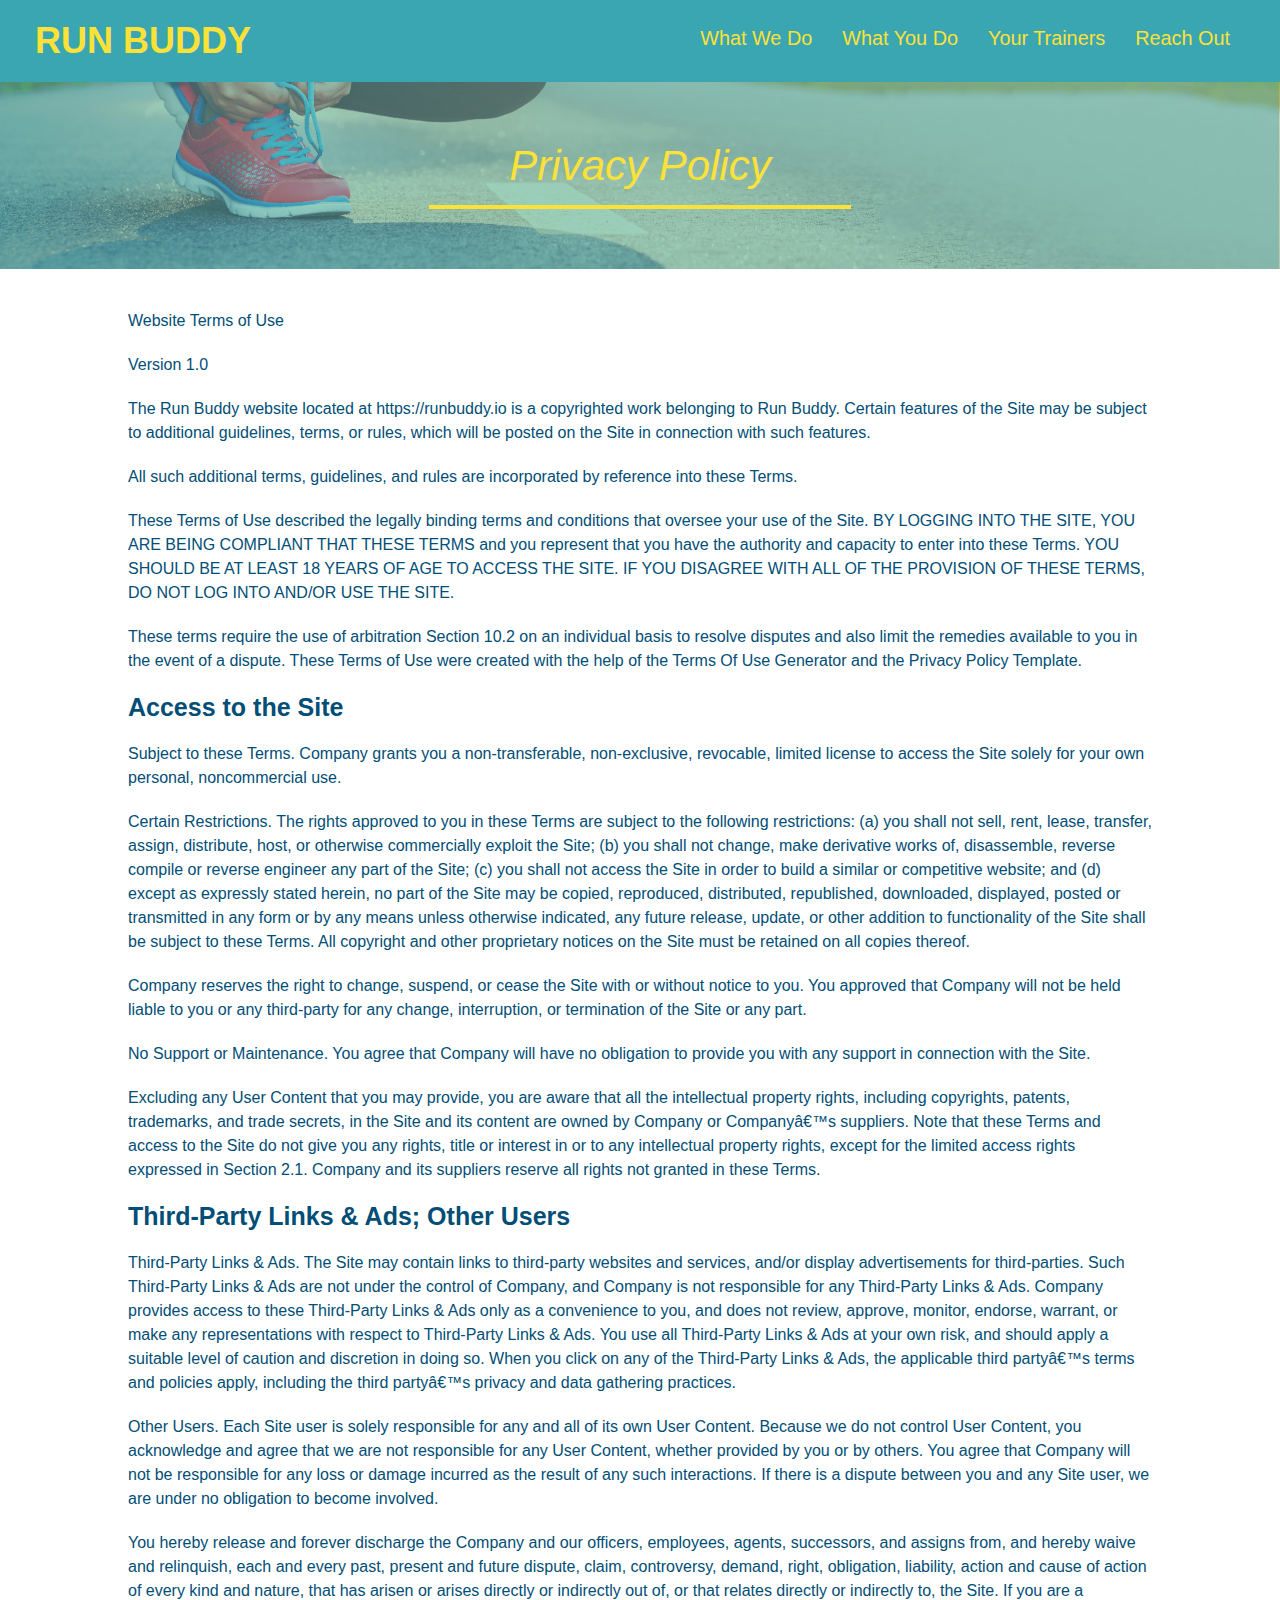
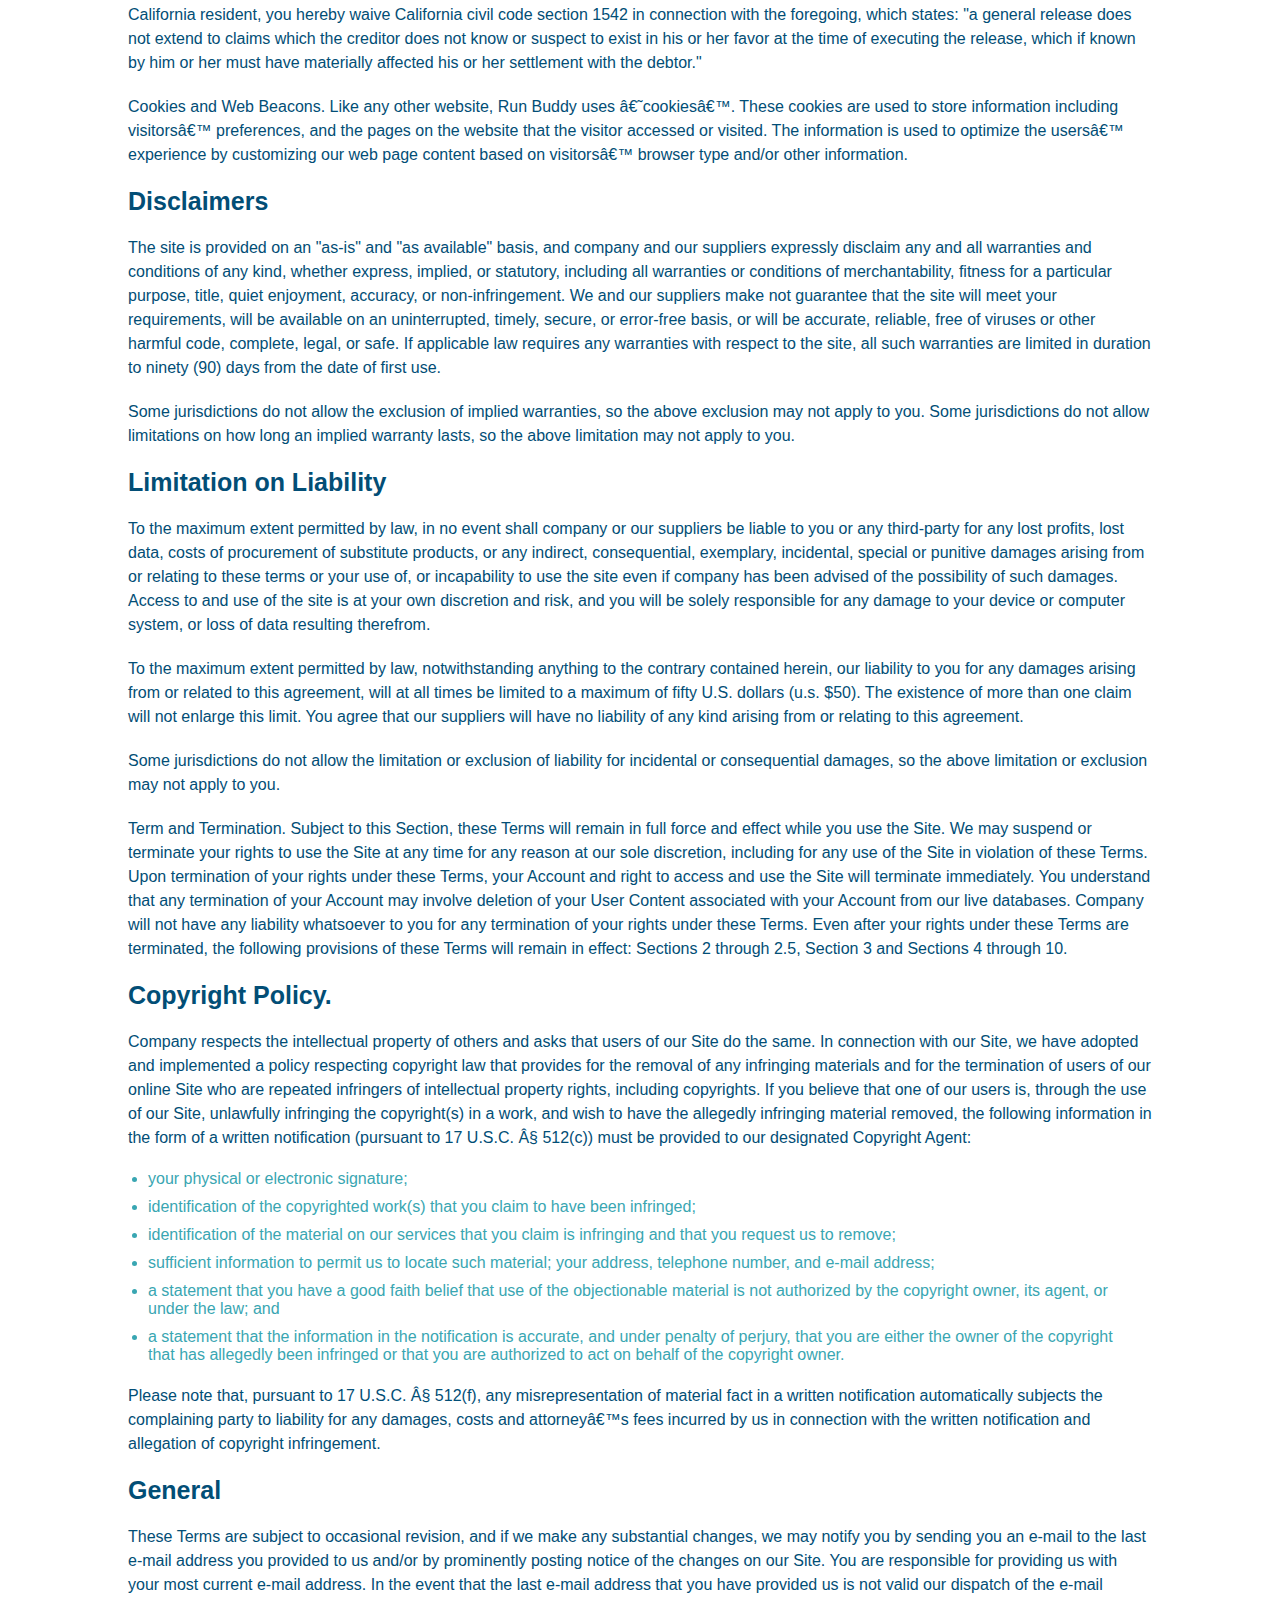
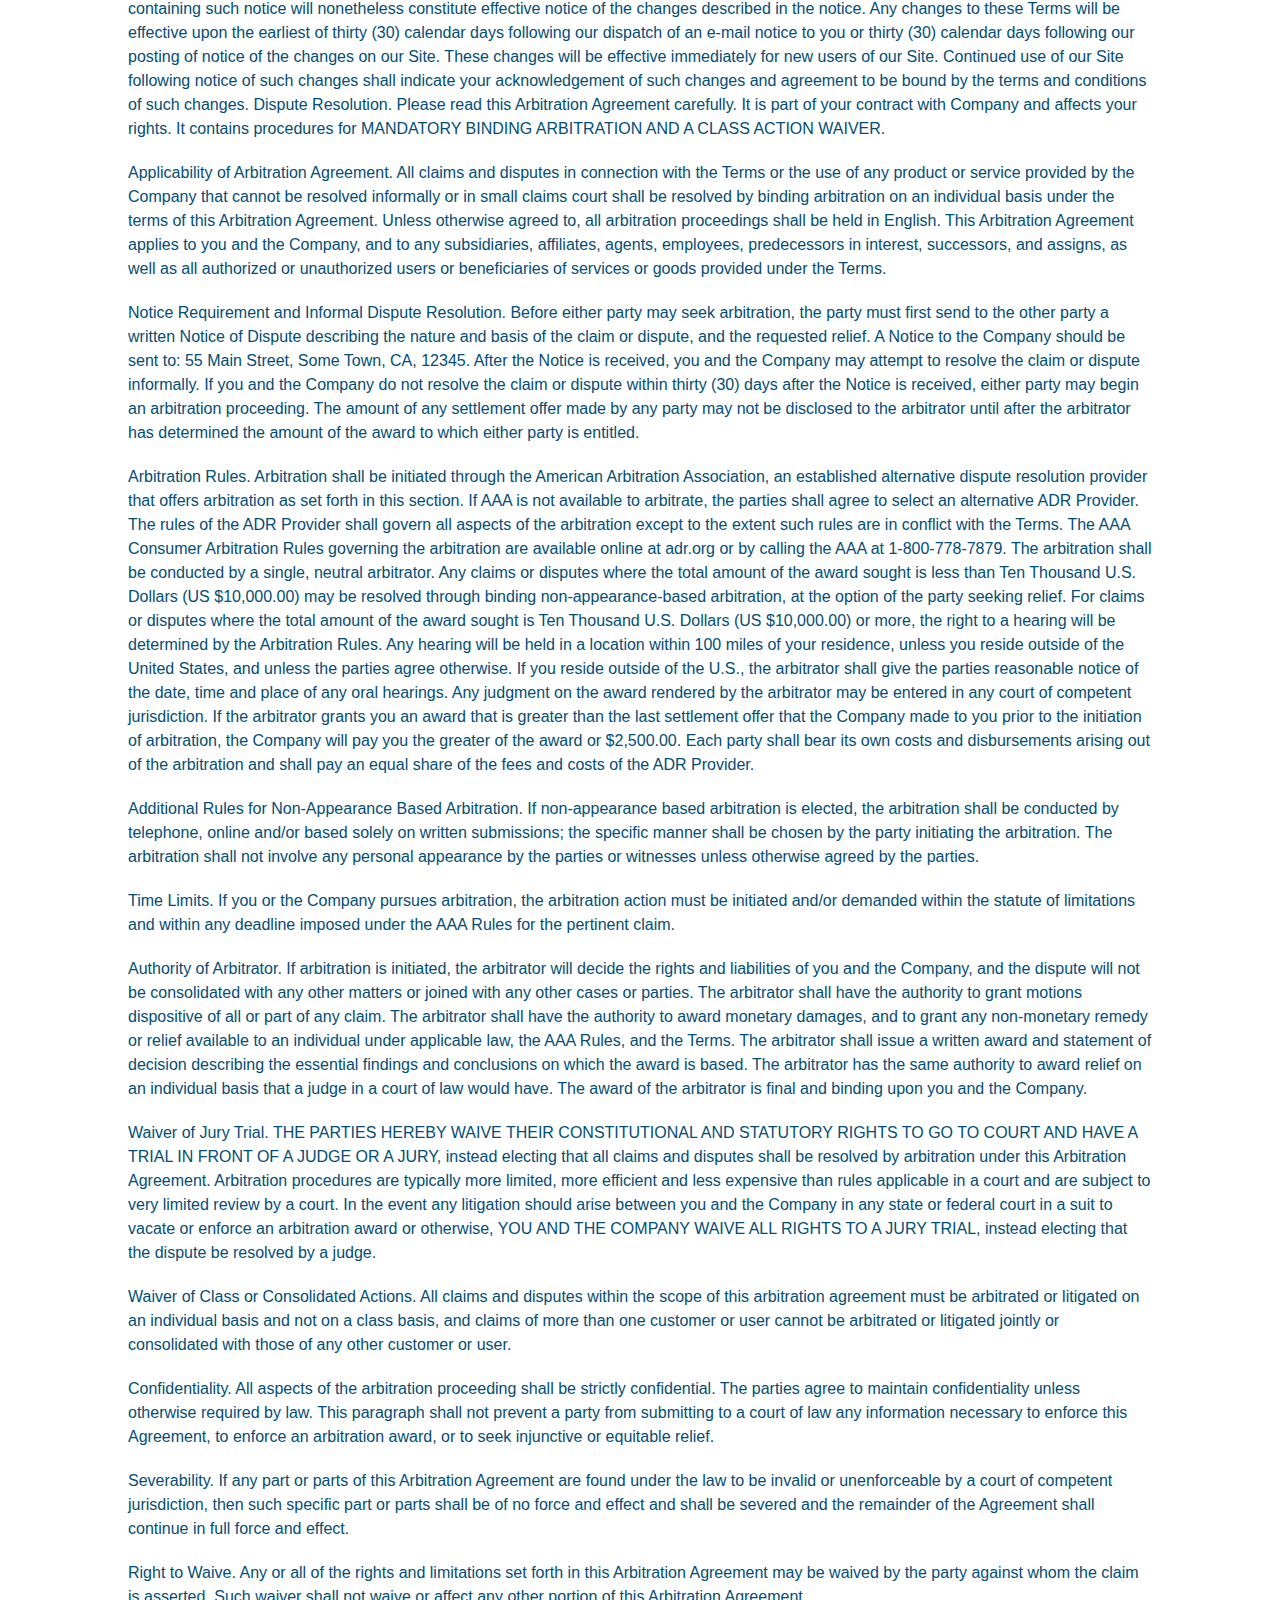
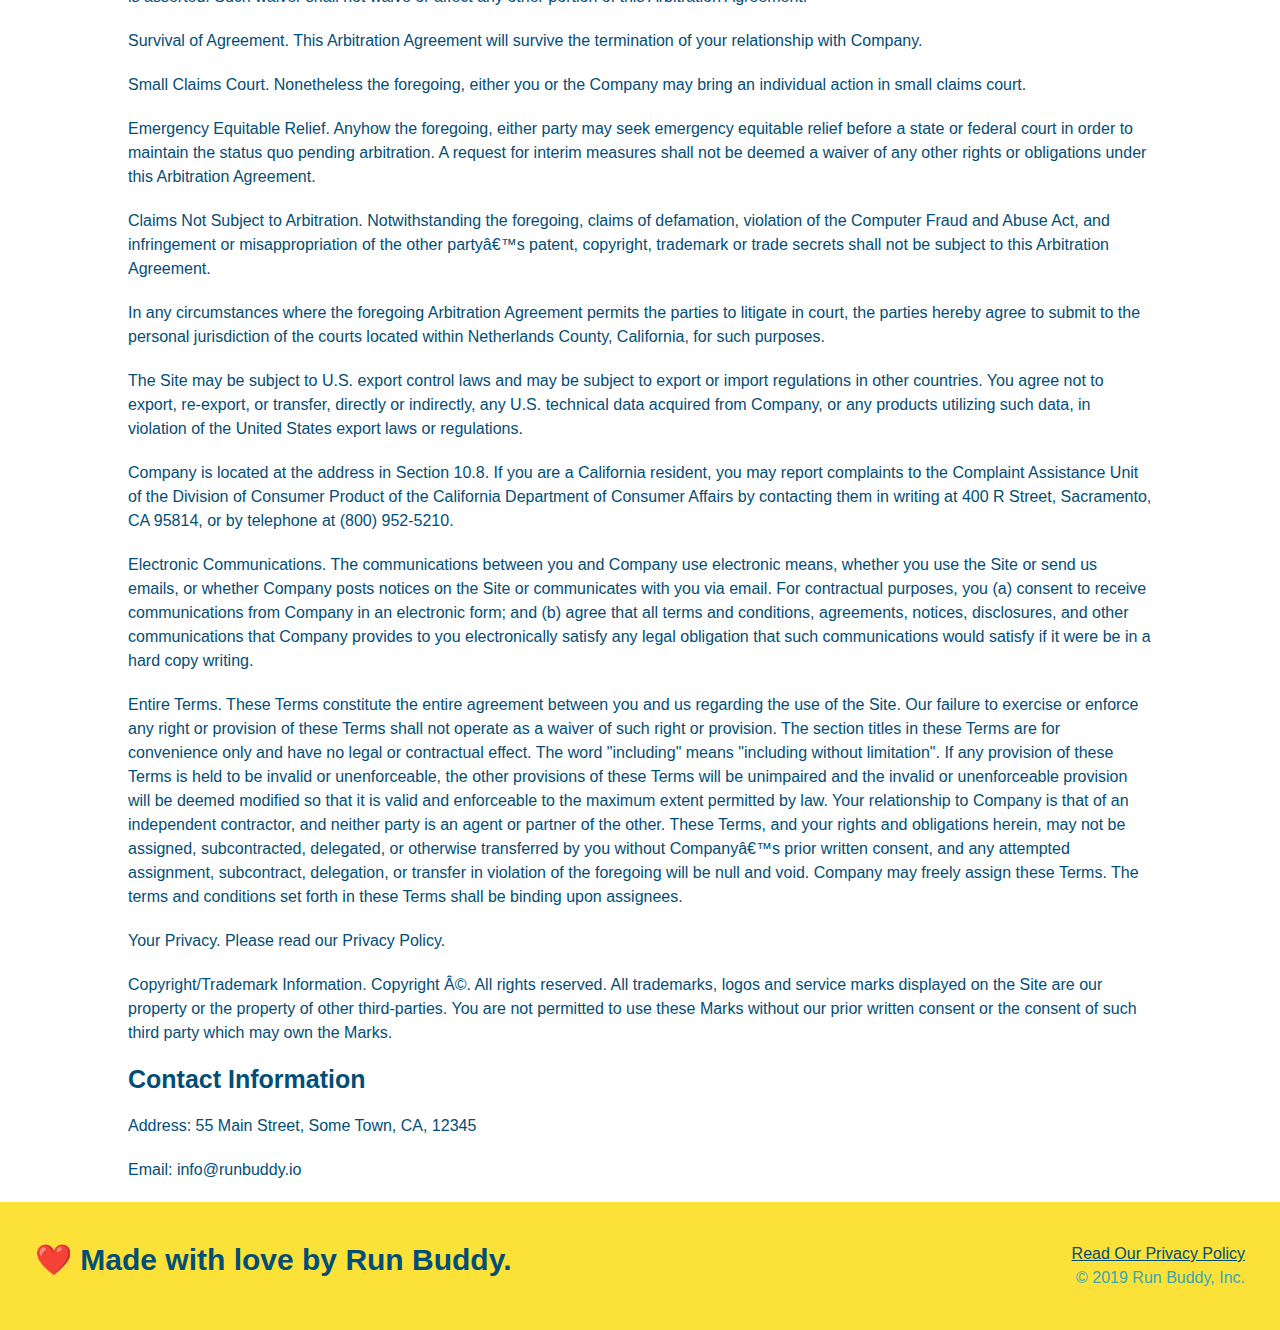
==== commit 7bc7911a: "commit" ====
--- a/run-buddy/privacy-policy.html
+++ b/run-buddy/privacy-policy.html
@@ -2,6 +2,7 @@
 <html lang="en">
 
 <head>
+  <meta name="viewport" content="width=device-width, initial-scale=1.0" />
   <meta charset="UTF-8" />
   <title>Privacy Policy - Run Buddy</title>
   <link rel="stylesheet" href="./assets/css/style.css" />
--- a/run-buddy/assets/css/style.css
+++ b/run-buddy/assets/css/style.css
@@ -1,269 +1,454 @@
 * {
-    margin: 0;
-    padding: 0;
-    box-sizing: border-box;
-  }
-  
-  body {
-    /* more on this crazy alphanumerical value in a minute! */
-    color: #39a6b2;
-    font-family: Helvetica, Arial, sans-serif;
-  }
-  
-  /* apply styles to <header> */
-  header {
-    padding: 20px 35px;
-    background-color: #39a6b2;
-  }
-  
-  header h1 {
-    font-weight: bold;
-    font-size: 36px;
-    color: #fce138;
-    margin: 0;
-    display: inline;
-  }
-  header a {
-    text-decoration: none;
-    color: #fce138;
-  }
-  
-  header nav {
-    float: right;
-    margin: 7px 0;
-  }
-  
-  header nav ul li {
-    display: inline;
-  }
-  
-  header nav ul li a {
-    margin: 0 30px;
-    font-weight: lighter;
-    font-size: 22px;
-  }
-  
-  footer {
-    background: #fce138;
-    width: 100%;
-    padding: 40px 35px;
-  }
-  
-  footer h2 {
-    display: inline;
-    color: #024e76;
-    font-size: 30px;
-    margin: 0;
-  }
-  
-  footer div {
-    float: right;
-    line-height: 1.5;
-    text-align: right;
-  }
-  
-  footer a {
-    color: #024e76;
-  }
-  
+  box-sizing: border-box;
+  margin: 0;
+  padding: 0;
+}
+
+body {
+  color: #39a6b2;
+  font-family: Helvetica, Arial, sans-serif;
+}
+
+
+/* HEADER / NAV BAR STYLES START */
+
+header {
+  padding: 20px 35px;
+  background-color: #39a6b2;
+  display: flex;
+  justify-content: space-between;
+  flex-wrap: wrap;
+}
+
+header h1 {
+  font-weight: bold;
+  margin: 0;
+  font-size: 36px;
+  color: #fce138;
+}
+
+header a {
+  text-decoration: none;
+  color: #fce138;
+}
+
+header nav {
+  margin: 7px 0;
+}
+
+header nav ul {
+  display: flex;
+  flex-wrap: wrap;
+  justify-content: space-between;
+  align-items: center;
+  list-style: none;
+}
+
+header nav ul li a {
+  padding: 10px 15px; 
+  font-weight: lighter;
+  font-size: 1.55vw;
+}
+
+/* HEADER / NAVBAR STYLES END */
+
+
+
+/* FOOTER STYLES START */
+footer {
+  background: #fce138;
+  padding: 40px 35px;
+  display: flex;
+  justify-content: space-between;
+  flex-wrap: wrap;
+  width: 100%;
+}
+
+footer h2 {
+  color: #024e76;
+  font-size: 30px;
+  margin: 0;
+}
+
+footer div {
+  line-height: 1.5;
+  text-align: right;
+}
+
+footer a {
+  color: #024e76;
+}
+/* END FOOTER STYLES */
+
+/* STYLE ALL SECTION TAGS */
+section {
+  padding: 60px;
+}
+
+/* HERO STYLES START */
+.hero {
+  background-image: url('../images/hero-bg.jpg');
+  background-size: cover;
+  background-position: center;
+  display: flex;
+  justify-content: center;
+  flex-wrap: wrap;
+  align-items: flex-start;
+}
+
+.hero-cta {
+  width: 35%;
+  text-align: right;
+  margin: 3.5%;
+  color: #fff;
+  font-size: 18px;
+  line-height: 1.2;
+}
+
+.hero-cta h2 {
+  font-style: italic;
+  font-size: 55px;
+  color: #fce138;
+}
+
+.hero-form {
+  border: 3px solid #024e76;
+  background-color: #fce138;
+  padding: 20px;
+  color: #024e76;
+  width: 40%;
+  margin: 3.5%;
+}
+
+.hero-form h3 {
+  font-size: 24px;
+  margin: 0;
+}
+.hero-form p {
+  margin: 5px 0 15px 0;
+}
+
+.form-input {
+  border: 1px solid #024e76;
+  display: block;
+  padding: 7px 15px;
+  font-size: 16px;
+  color: #024e76;
+  width: 100%;
+  margin-bottom: 15px; 
+}
+
+.hero-form label {
+  margin: 0 5px;
+}
+
+.hero-form button {
+  color: #fce138;
+  background-color: #024e76;
+  border: none;
+  padding: 10px 20px;
+  font-size: 16px;
+} 
+/* HERO STYLES END */
+
+
+/* SECTION TITLE STYLES START */
+.section-title {
+  font-size: 48px;
+  border-bottom: 3px solid;
+  color: #024e76;
+  padding-bottom: 20px;
+  text-align: center;
+  margin: 0 auto 35px auto;
+  width: 50%;
+  width: 80%;
+}
+
+.primary-border {
+  border-color: #fce138;
+}
+
+.secondary-border {
+  border-color: #39a6b2;
+}
+/* SECTION TITLE STYLES END */
+
+/* WHAT WE DO STYLES */
+
+.intro p {
+  line-height: 1.7;
+  color: #39a6b2;
+  width: 80%;
+  margin: 0 auto;
+  font-size: 20px;
+  text-align: center;
+}
+/* WHAT YOU DO STYLES END */
+
+
+/* WHAT YOU DO STYLES START */
+.steps { 
+  background: #fce138;
+}
+
+.step {
+  margin: 50px auto;
+  padding-bottom: 50px;
+  width: 80%;
+  border-bottom: 1px solid #39a6b2;
+  display: flex;
+  flex-wrap: wrap;
+  align-items: center;
+  justify-content: space-between;
+}
+
+.step h3 {
+  color: #024e76;
+  font-size: 46px;
+  flex: 1 30%;
+}
+
+.step-info {
+  flex: 2 70%;
+  display: flex;
+  flex-wrap: wrap;
+  align-items: center;
+}
+
+.step-img {
+  flex: 1 12%;
+  margin-right: 20px;
+}
+
+.step-img img {
+  max-width: 100%;
+}
+
+.step-text {
+  flex: 12;
+}
+
+.step-text p {
+  color: #39a6b2;
+  font-size: 18px;
+}
+
+.step-text h4 {
+  font-size: 26px;
+  line-height: 1.5;
+  color: #024e76;
+}
+
+/* WHAT YOU DO STYLES END */
+
+/* MEET THE TRAINERS START */
+.trainers {
+  width: 100%;
+  margin: 0 auto;
+  display: flex;
+  flex-wrap: wrap;
+  justify-content: space-around;
+}
+
+.trainer {
+  margin: 20px;
+  flex: 1;
+  background: #024e76;
+  color: #fce138;
+  flex: 0 70%;
+}
+
+.trainer img {
+  width: 100%;
+}
+
+.trainer-bio {
+  padding: 25px;
+  line-height: 1.3;
+}
+
+.trainer-bio h3 {
+  font-size: 28px;
+}
+
+.trainer-bio h4 {
+  font-weight: lighter;
+  font-size: 22px;
+  margin-bottom: 15px;
+}
+
+.trainer-bio p {
+  font-size: 17px;
+}
+/* TRAINER STYLES END */
+
+/* REACH OUT STYLES START */
+.contact {
+  background: #024e76;
+}
+
+.contact h2 {
+  color: #fce138;
+}
+
+.contact-info {
+  display: flex;
+  justify-content: space-between;
+  flex-wrap: wrap;
+}
+
+.contact-info > * {
+  flex: 1;
+  margin: 15px;
+}
+
+.contact-info iframe {
+  height: 400px;
+  flex: 1 100%;
+}
+
+.contact-info div {
+  color: white;
+}
+
+.contact-info h3 {
+  color: #fce138;
+  font-size: 32px;
+}
+
+.contact-info p, .contact-info address {
+  margin: 20px 0;
+  line-height: 1.5;
+  font-size: 16px;
+  font-style: normal;
+}
+
+.contact-form input, .contact-form textarea {
+  border: 1px solid #024e76;
+  display: block;
+  padding: 7px 15px;
+  font-size: 16px;
+  color: #024e76;
+  width: 100%;
+  margin-bottom: 15px;
+  margin-top: 5px;
+}
+
+.contact-form button {
+  width: 100%;
+  border: none;
+  background: #fce138;
+  color: #024e76;
+  text-align: center;
+  padding: 15px 0;
+  font-size: 16px;
+}
+
+.contact-info a {
+  color: #fce138;
+}
+
+
+/* REACH OUT STYLES END */
+
+/* UTILITIES */
+.text-left {
+  text-align: left;
+}
+
+.text-right {
+  text-align: right;
+}
+
+.flex-row {
+  display: flex;
+}
+
+@media screen and (max-width: 980px){
+  header{
+    padding-bottom: 0;
+    justify-content: center;
+  }
+  header h1{
+    width: 100%;
+    text-align: center;
+  }
+  header nav ul {
+    margin-top 20px;
+    width: 100%;
+    justify-content: center;
+  }
+  header nav ul li a{
+    font-size: 20px;
+  }
+  footer h2, footer div{
+    text-align: center;
+    width: 100%;
+  }
+  .hero-cta, .hero-form{
+    width: 100%;
+  }
+  .hero-cta{
+    text-align: center;
+  }
+}
+
+@media screen and (max-width: 768px) {
+
   section {
-    padding: 60px;
-  }
-  
-  /* Hero Style Start */
-  .hero {
-    background-image: url('../images/hero-bg.jpg');
-    height: 600px;
-    background-size: cover;
-    background-position: center;
-    position: relative;
-  }
-  /* Hero Style End */
-  
-  .hero-form {
-    border: 3px solid #024e76;
-    background-color: #fce138;
-    padding: 20px;
-    width: 500px;
-    color: #024e76;
-    position: absolute;
-    bottom: 120px;
-    right: 140px;
-  }
-  
-  .hero-form h3 {
-    font-size: 24px;
-    margin: 0;
-  }
-  .hero-form p {
-    margin: 5px 0 15px 0;
-  }
-  
-  .form-input {
-    border: 1px solid #024e76;
-    display: block;
-    padding: 7px 15px;
-    font-size: 16px;
-    color: #024e76;
-    width: 100%;
+    padding: 30px 15px;
+  }
+
+  .step h3 {
+    flex: 1 100%;
+    text-align: center;
+  }
+
+  .step-info {
+    flex: 2 100%;
+    text-align: center;
+    justify-content: center;
+  }
+
+  .step-img {
+    flex: 0 32%;
+    margin-right: 0;
+    margin-top: 15px;
     margin-bottom: 15px;
   }
-  
-  .hero-form label {
-    margin: 0 5px;
-  }
-  
+
+  .step-text {
+    flex: 100%;  
+  }
+
+}
+
+@media screen and (max-width: 575px) {
+
   .hero-form button {
-    color: #fce138;
-    background-color: #024e76;
-    border: none;
-    padding: 10px 20px;
-    font-size: 16px;
-  }
-  
-  .intro {
-    text-align: center;
-  }
-  
+    width: 100%;
+  }
+
+  .section-title {
+    width: 95%;
+  }
+
   .intro p {
-    line-height: 1.7;
-    color: #39a6b2;
-    width: 80%;
-    font-size: 20px;
-    margin: 0 auto;
-  }
-  
-  .steps {
-    text-align: center;
-    background: #fce138;
-  }
-  
-  .steps div {
-    margin-bottom: 80px;
-  }
-  
-  .steps img {
-    width: 15%;
-    margin: 10px 0;
-  }
-  
-  .steps h3 {
-    color: #024e76;
-    font-size: 46px;
-    margin-top: 10px;
-  }
-  
-  .steps p {
-    color: #39a6b2;
-    font-size: 23px;
-  }
-  
-  .steps span {
-    font-size: 38px;
-  }
-  
-  .section-title {
-    font-size: 55px;
-    color: #024e76;
-    margin-bottom: 35px;
-    padding: 0 100px 20px 100px;
-    display: inline-block;
-    border-bottom: 3px solid;
-  }
-  
-  .primary-border {
-    border-color: #fce138;
-  }
-  
-  .secondary-border {
-    border-color: #39a6b2;
-  }
-  
-  .trainers {
-    text-align: center;
-  }
-  
+    width: 100%;
+  }
+
   .trainer {
-    width: 900px;
-    margin: 0 auto 30px auto;
-    background: #024e76;
-    color: #fce138;
-    overflow: auto;
-  }
-  
-  .trainer img {
-    width: 35%;
-    float: left;
-  }
-  
-  .trainer-bio {
-    padding: 35px;
-    float: left;
-    width: 65%;
-  }
-  
-  .trainer-bio h3 {
-    font-size: 32px;
-    margin-bottom: 8px;
-  }
-  
-  .trainer-bio h4 {
-    font-weight: lighter;
-    font-size: 26px;
-    margin-bottom: 25px;
-  }
-  
-  .trainer-bio p {
-    font-size: 17px;
-    line-height: 1.3;
-  }
-  
-  .text-left {
-    text-align: left;
-  }
-  
-  .text-right {
-    text-align: right;
-  }
-  
-  /* REACH OUT STYLES START */
-  .contact {
-    text-align: center;
-    background: #024e76;
-  }
-  
-  .contact h2 {
-    color: #fce138;
-  }
-  
-  .contact-info iframe {
-    width: 400px;
-    height: 400px;
-  }
-  
-  .contact-info div {
-    width: 410px;
-    display: inline-block;
-    vertical-align: top;
-    text-align: left;
-    margin: 30px 0 0 60px;
-    color: white;
-  }
-  
-  .contact-info h3 {
-    color: #fce138;
-    font-size: 32px;
-  }
-  
-  .contact-info p,
-  .contact-info address {
-    margin: 20px 0;
-    line-height: 1.5;
-    font-size: 20px;
-    font-style: normal;
-  }
-  
-  .contact-info a {
-    color: #fce138;
-  }
-  +    flex: 0 100%;
+  }
+
+  .contact-info {
+    text-align: center;
+  }
+
+  .contact-info > * {
+    flex: 0 100%;
+  }
+  .contact-form{
+    order: 3;
+  }
+}